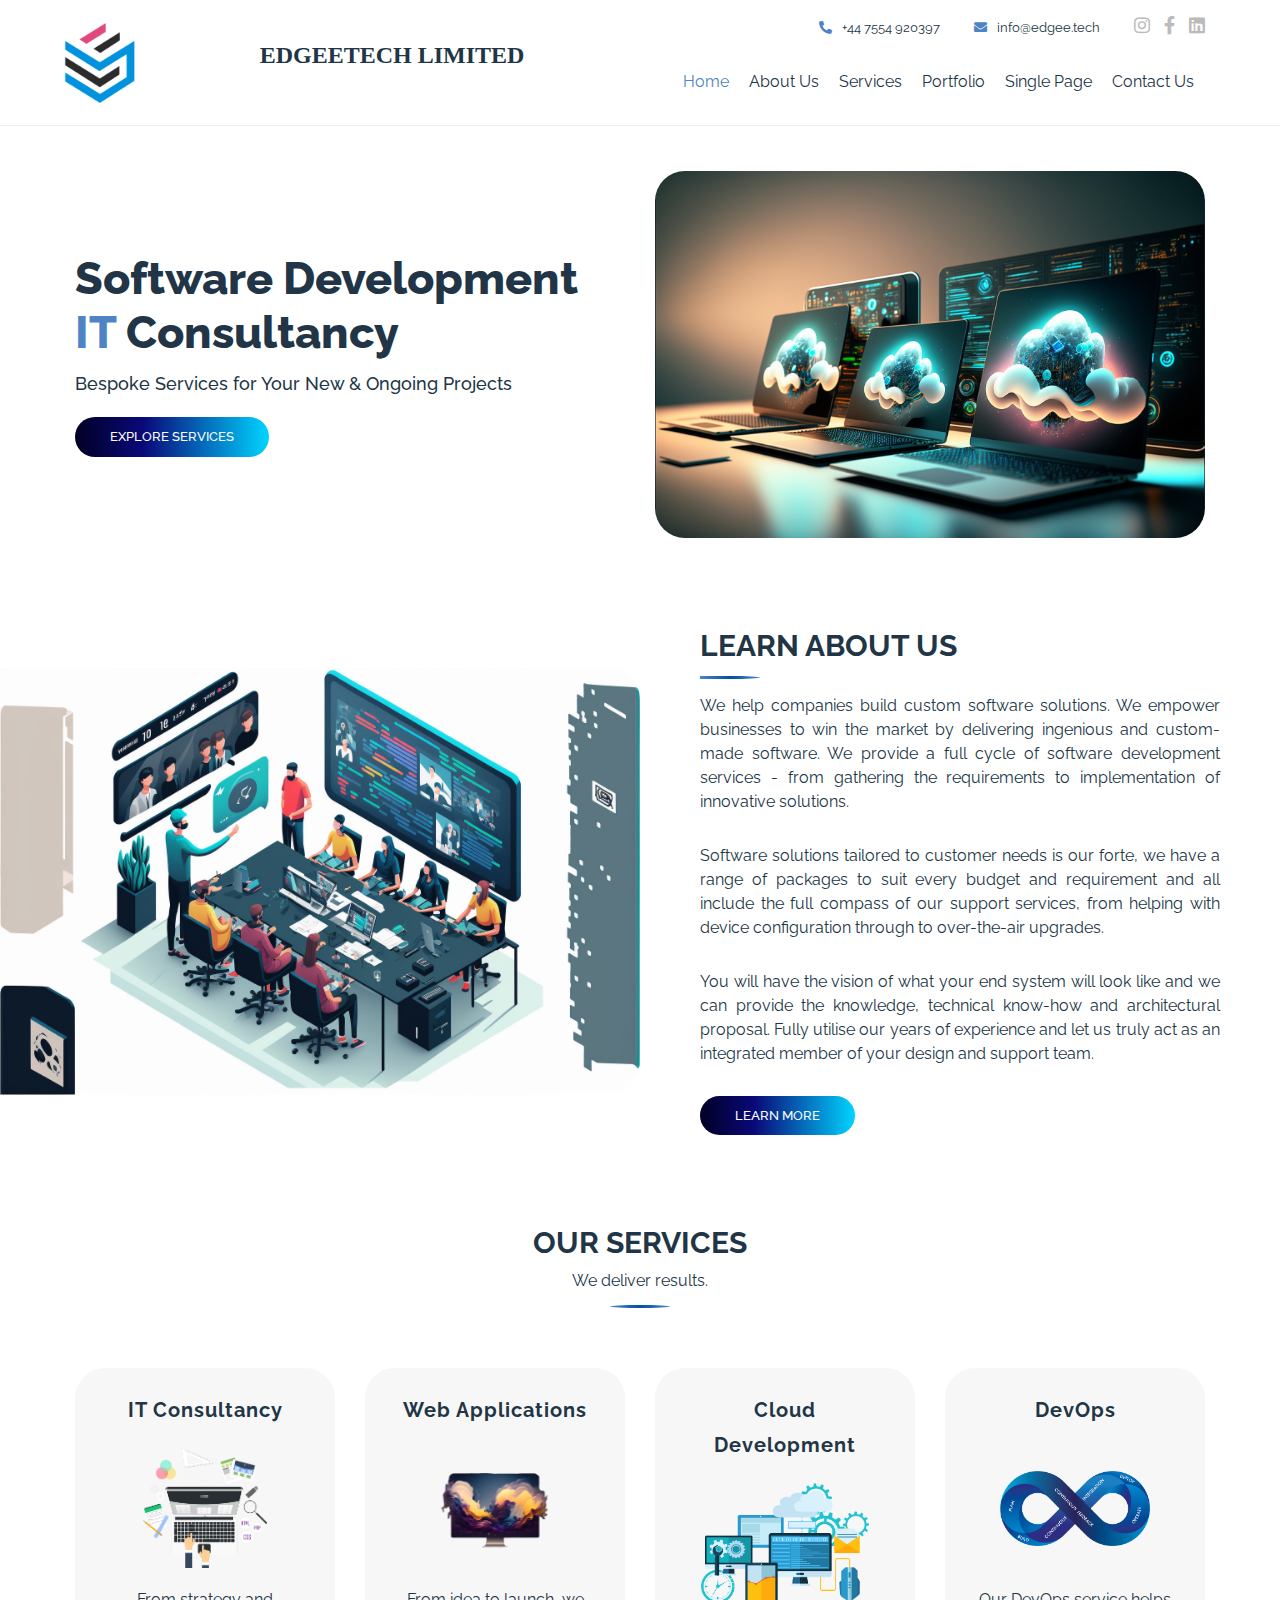
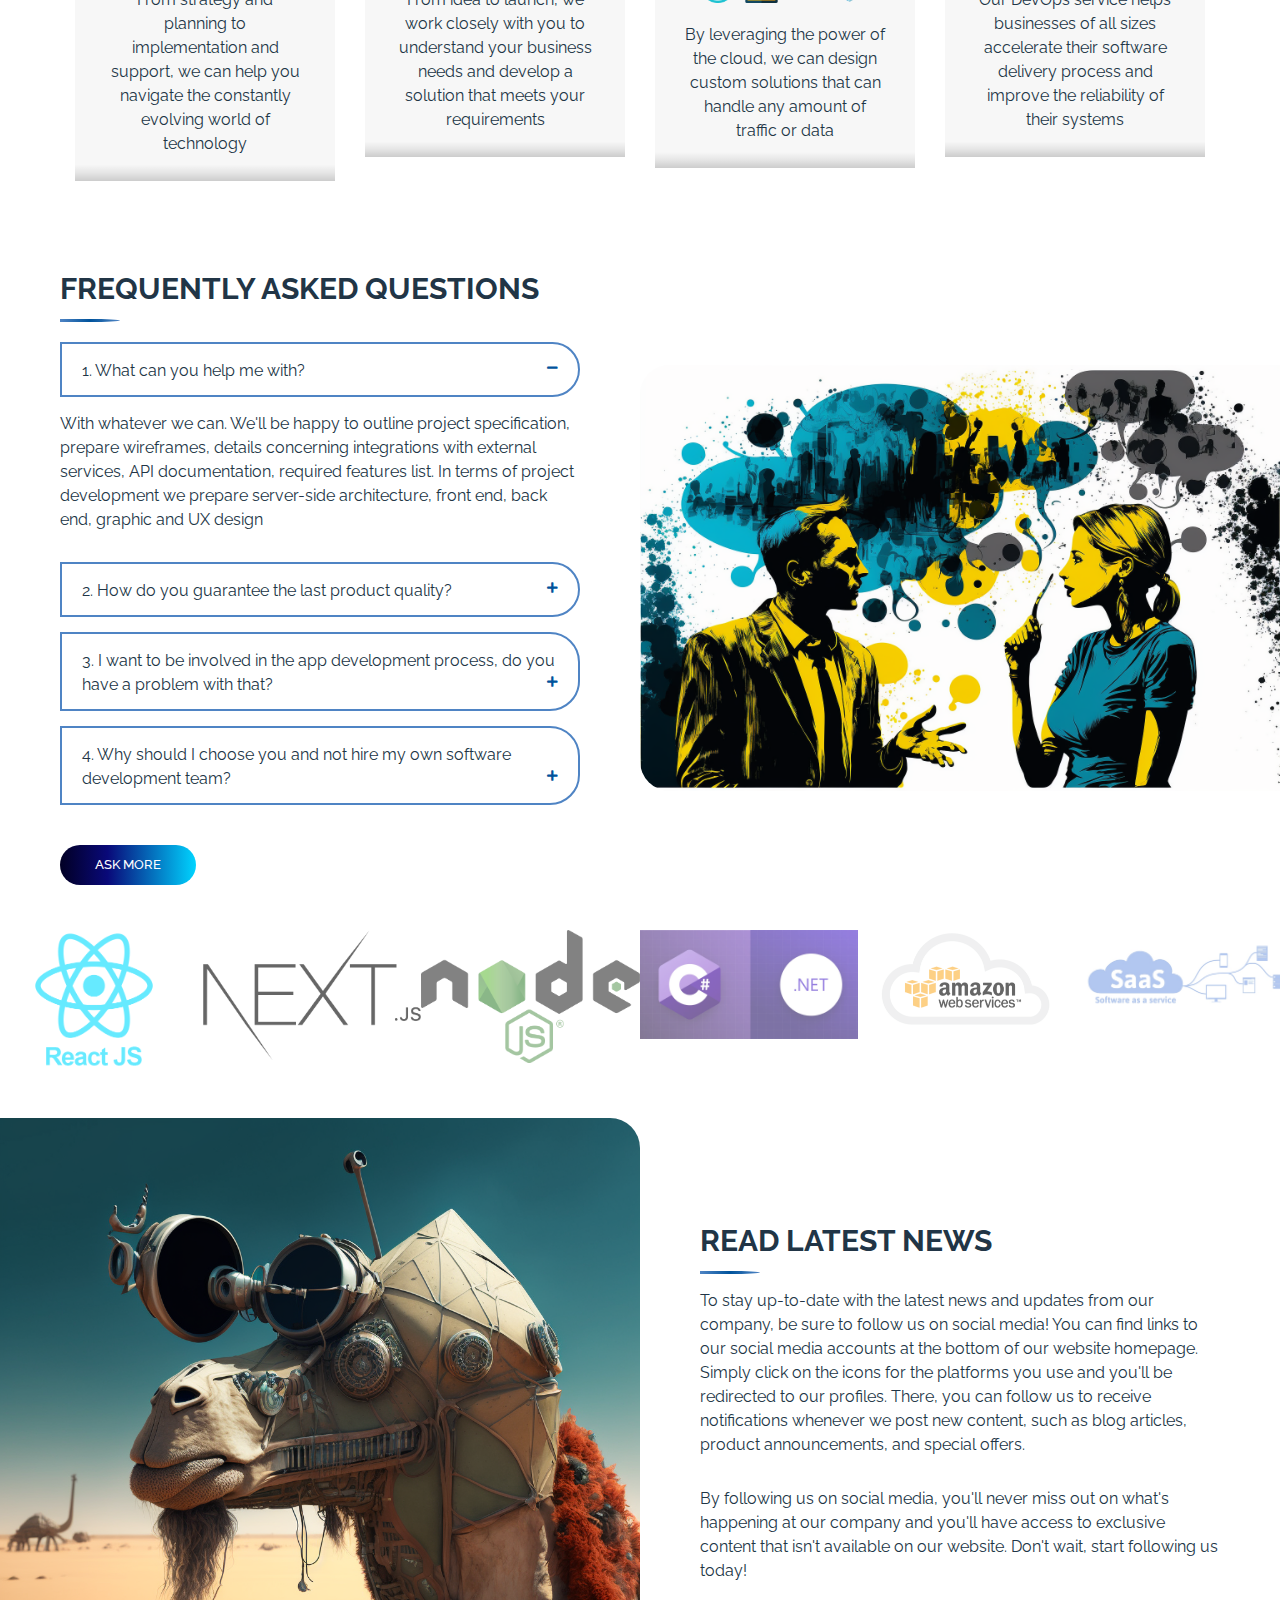
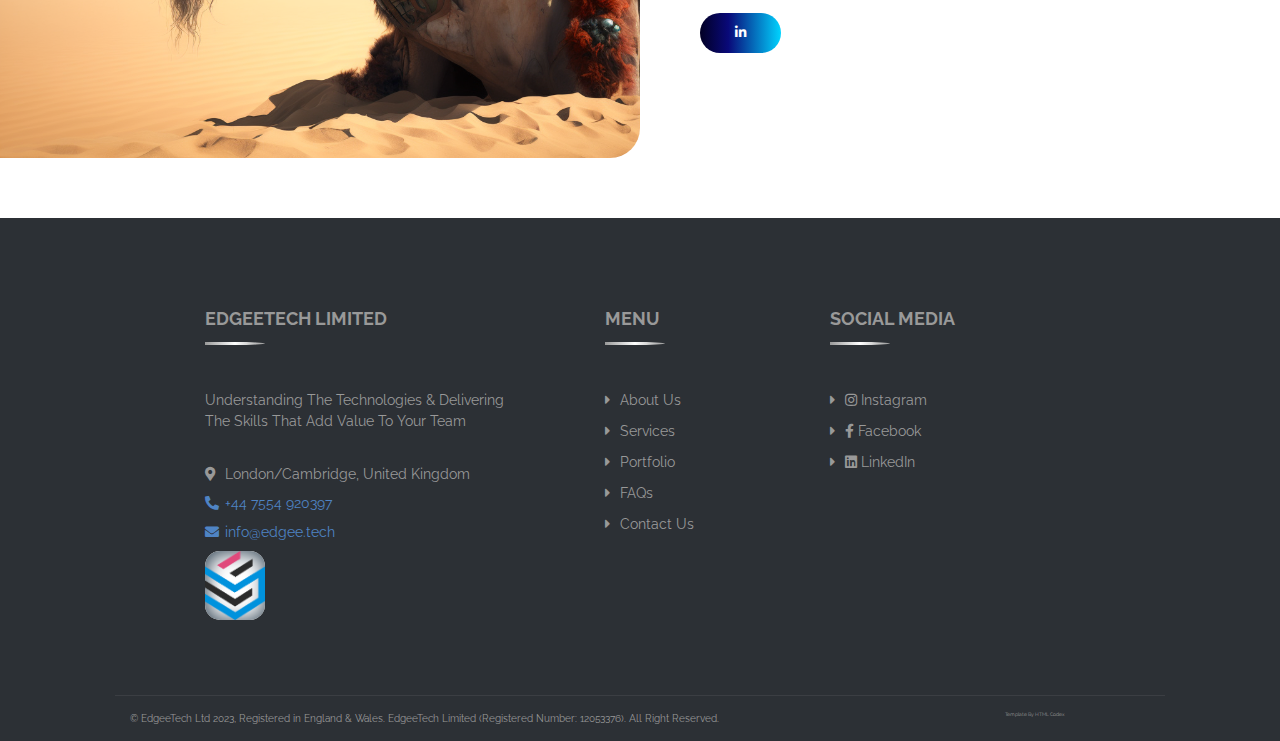
==== public/index.html @ 2452c4a1 "initial commit" ====
<!DOCTYPE html>
<html lang="en">
  <head>
    <meta charset="utf-8" />
    <title>EdgeeTech Ltd - UK Based Software Consultancy</title>
    <meta content="width=device-width, initial-scale=1.0" name="viewport" />
    <meta
      name="keywords"
      content="EdgeeTech Softare, UK Based Software Consultancy Company With a Wide Variaty of Services"
    />
    <meta
      content="EdgeeTech Limited is a software consultancy company founded by Ahmet Selcuk Ozyurt in 2019. The company provides expert guidance and services to clients looking to improve their software systems and infrastructure. With a team of highly skilled and experienced software professionals, EdgeeTech Limited helps clients navigate the complex world of software development, ensuring that their projects are delivered on time and to the highest quality standards. Whether you're looking to build a new software application from scratch or need help maintaining and updating an existing system, EdgeeTech Limited has the knowledge and expertise to help you succeed."
      name="description"
    />

    <!-- Favicon -->
    <link href="favicon.ico" rel="icon" />
    <link rel="apple-touch-icon" sizes="180x180" href="/apple-touch-icon.png" />
    <link rel="icon" type="image/png" sizes="32x32" href=favicon-32x32.png">
    <link rel="icon" type="image/png" sizes="16x16" href=favicon-16x16.png">
    <link rel="manifest" href="/site.webmanifest" />
    <link rel="mask-icon" href="/safari-pinned-tab.svg" color="#5bbad5" />
    <meta name="msapplication-TileColor" content="#54e3d0" />
    <meta name="theme-color" content="#ffffff" />

    <!-- Google Font -->
    <link
      href="https://fonts.googleapis.com/css2?family=Raleway:wght@100;200;300;400;500;600;700;800;900&display=swap"
      rel="stylesheet"
    />

    <!-- CSS Libraries -->
    <link
      href="https://stackpath.bootstrapcdn.com/bootstrap/4.4.1/css/bootstrap.min.css"
      rel="stylesheet"
    />
    <link
      href="https://cdnjs.cloudflare.com/ajax/libs/font-awesome/5.10.0/css/all.min.css"
      rel="stylesheet"
    />
    <link href="lib/slick/slick.css" rel="stylesheet" />
    <link href="libs/slick/slick-theme.css" rel="stylesheet" />
    <link href="lib/lightbox/css/lightbox.min.css" rel="stylesheet" />

    <!-- Template Stylesheet -->
    <link href="css/style.css" rel="stylesheet" />
  </head>

  <body>
    <div class="wrapper">
      <!-- Header Start -->
      <div class="header">
        <div class="container-fluid">
          <div class="row align-items-center">
            <div class="col-lg-2">
              <div class="brand">
                <a href="/">
                  <img
                    src="img/logo2.png"
                    alt="EdgeeTech Limited"
                    style="width: 80px"
                  />
                </a>
              </div>
            </div>
            <div class="col-lg-3">
              <p
                style="
                  font-weight: bold;
                  font-family: Copperplate Gothic Light;
                  font-size: x-large;
                  text-align: center;
                "
              >
                EDGEETECH LIMITED
              </p>
            </div>
            <div class="col-lg-7">
              <div class="topbar">
                <div class="topbar-col">
                  <a href="tel:+447554920397"
                    ><i class="fa fa-phone-alt"></i>+44 7554 920397</a
                  >
                </div>
                <div class="topbar-col">
                  <a href="mailto:info@edgee.tech"
                    ><i class="fa fa-envelope"></i>info@edgee.tech</a
                  >
                </div>
                <div class="topbar-col">
                  <div class="topbar-social">
                    <!-- <a href=""><i class="fab fa-twitter"></i></a>
                                             <a href=""><i class="fab fa-youtube"></i></a>
                                              -->
                    <a
                      href="https://www.instagram.com/edgeetech"
                      target="_blank"
                      ><i class="fab fa-instagram"></i
                    ></a>
                    <a href="https://www.facebook.com/edgeetech" target="_blank"
                      ><i class="fab fa-facebook-f"></i
                    ></a>
                    <a
                      href="https://www.linkedin.com/company/edgeetech/"
                      target="_blank"
                      ><i class="fab fa-linkedin"></i
                    ></a>
                  </div>
                </div>
              </div>
              <div class="navbar navbar-expand-lg bg-light navbar-light">
                <a href="#" class="navbar-brand">MENU</a>
                <button
                  type="button"
                  class="navbar-toggler"
                  data-toggle="collapse"
                  data-target="#navbarCollapse"
                >
                  <span class="navbar-toggler-icon"></span>
                </button>

                <div
                  class="collapse navbar-collapse justify-content-between"
                  id="navbarCollapse"
                >
                  <div class="navbar-nav ml-auto">
                    <a href="index.html" class="nav-item nav-link active"
                      >Home</a
                    >
                    <a href="about.html" class="nav-item nav-link">About Us</a>
                    <a href="services.html" class="nav-item nav-link"
                      >Services</a
                    >
                    <a href="portfolio.html" class="nav-item nav-link"
                      >Portfolio</a
                    >
                    <a href="single.html" class="nav-item nav-link"
                      >Single Page</a
                    >
                    <a href="contact.html" class="nav-item nav-link"
                      >Contact Us</a
                    >
                    <!-- <a href="https://htmlcodex.com/bootstrap-agency-template" class="btn"><i class="fa fa-download"></i>Download Now</a> -->
                  </div>
                </div>
              </div>
            </div>
          </div>
        </div>
      </div>
      <!-- Header End -->

      <!-- Hero Start -->
      <div class="hero">
        <div class="container-fluid">
          <div class="row align-items-center">
            <div class="col-md-6">
              <h2>Software Development</h2>
              <h2><span>IT</span> Consultancy</h2>
              <p>Bespoke Services for Your New & Ongoing Projects</p>
              <a class="btn" href="services.html">Explore Services</a>
            </div>
            <div class="col-md-6">
              <img src="img/meta-cloud.jpg" alt="Image" />
            </div>
          </div>
        </div>
      </div>
      <!-- Hero End -->

      <!-- About Start -->
      <div class="about">
        <div class="container-fluid">
          <div class="row align-items-center">
            <div class="col-md-6">
              <img src="img/meeting.jpg" alt="Image" />

              <!-- <div id="video-section">
                <div class="youtube-player" data-id="jssO8-5qmag"></div> -->

              <!-- <script>
                  document.addEventListener("DOMContentLoaded", function () {
                    var div,
                      n,
                      v = document.getElementsByClassName("youtube-player");
                    for (n = 0; n < v.length; n++) {
                      div = document.createElement("div");
                      div.setAttribute("data-id", v[n].dataset.id);
                      div.innerHTML = labnolThumb(v[n].dataset.id);
                      div.onclick = labnolIframe;
                      v[n].appendChild(div);
                    }
                  });

                  function labnolThumb(id) {
                    var thumb = '<img src="img/poster.jpg">',
                      play = '<div class="play"></div>';
                    return thumb.replace("ID", id) + play;
                  }

                  function labnolIframe() {
                    var iframe = document.createElement("iframe");
                    var embed = "https://www.youtube.com/embed/ID?autoplay=1";
                    iframe.setAttribute(
                      "src",
                      embed.replace("ID", this.dataset.id)
                    );
                    iframe.setAttribute("frameborder", "0");
                    iframe.setAttribute("allowfullscreen", "1");
                    this.parentNode.replaceChild(iframe, this);
                  }
                </script> -->
              <!-- </div> -->
            </div>
            <div class="col-md-6">
              <h2 class="section-title">Learn About Us</h2>
              <p style="text-align: justify">
                We help companies build custom software solutions. We empower
                businesses to win the market by delivering ingenious and
                custom-made software. We provide a full cycle of software
                development services - from gathering the requirements to
                implementation of innovative solutions.
              </p>
              <p style="text-align: justify">
                Software solutions tailored to customer needs is our forte, we
                have a range of packages to suit every budget and requirement
                and all include the full compass of our support services, from
                helping with device configuration through to over-the-air
                upgrades.
              </p>
              <p style="text-align: justify">
                You will have the vision of what your end system will look like
                and we can provide the knowledge, technical know-how and
                architectural proposal. Fully utilise our years of experience
                and let us truly act as an integrated member of your design and
                support team.
              </p>

              <a class="btn" href="/about.html">Learn More</a>
            </div>
          </div>
        </div>
      </div>
      <!-- About End -->

      <!-- Service Start -->
      <div class="service">
        <div class="container-fluid">
          <div class="section-header">
            <h2>Our Services</h2>
            <p>We deliver results.</p>
          </div>
          <div class="row">
            <div class="col-lg-3 col-md-6">
              <div class="service-item">
                <h3>IT Consultancy</h3>
                <img src="img/service-1.png" alt="Service" />
                <p>
                  From strategy and planning to implementation and support, we
                  can help you navigate the constantly evolving world of
                  technology
                </p>
              </div>
            </div>
            <div class="col-lg-3 col-md-6">
              <div class="service-item">
                <h3>Web Applications</h3>
                <img src="img/web-design.png" alt="Service" />
                <p>
                  From idea to launch, we work closely with you to understand
                  your business needs and develop a solution that meets your
                  requirements
                </p>
              </div>
            </div>
            <div class="col-lg-3 col-md-6">
              <div class="service-item">
                <h3>Cloud Development</h3>
                <img src="img/service-2.png" alt="Service" />
                <p>
                  By leveraging the power of the cloud, we can design custom
                  solutions that can handle any amount of traffic or data
                </p>
              </div>
            </div>
            <div class="col-lg-3 col-md-6">
              <div class="service-item">
                <h3>DevOps</h3>
                <img src="img/devops.png" alt="Service" style="padding: 15px" />
                <p>
                  Our DevOps service helps businesses of all sizes accelerate
                  their software delivery process and improve the reliability of
                  their systems
                </p>
              </div>
            </div>
            <!-- <div class="col-lg-3 col-md-6">
              <div class="service-item">
                <h3>Graphic Design</h3>
                <img src="img/icon-service-5.png" alt="Service" />
                <p>Lorem ipsum dolor sit amet elit pretium ornare</p>
              </div>
            </div> -->
            <!-- <div class="col-lg-3 col-md-6">
              <div class="service-item">
                <h3>Video Editing</h3>
                <img src="img/icon-service-6.png" alt="Service" />
                <p>Lorem ipsum dolor sit amet elit pretium ornare</p>
              </div>
            </div> -->
            <!-- <div class="col-lg-3 col-md-6">
              <div class="service-item">
                <h3>SEO</h3>
                <img src="img/icon-service-7.png" alt="Service" />
                <p>Lorem ipsum dolor sit amet elit pretium ornare</p>
              </div>
            </div> -->
            <!-- <div class="col-lg-3 col-md-6">
              <div class="service-item">
                <h3>Online Marketing</h3>
                <img src="img/icon-service-8.png" alt="Service" />
                <p>Lorem ipsum dolor sit amet elit pretium ornare</p>
              </div>
            </div> -->
          </div>
        </div>
      </div>
      <!-- Service End -->

      <!-- FAQs Start -->
      <div class="faqs" id="faqs">
        <div class="container-fluid">
          <div class="row align-items-center">
            <div class="col-md-6">
              <h2 class="section-title">Frequently Asked Questions</h2>
              <div id="accordion">
                <div class="card">
                  <div class="card-header">
                    <a
                      class="card-link collapsed"
                      data-toggle="collapse"
                      href="#collapseOne"
                      aria-expanded="true"
                    >
                      1. What can you help me with?
                    </a>
                  </div>
                  <div
                    id="collapseOne"
                    class="collapse show"
                    data-parent="#accordion"
                  >
                    <div class="card-body">
                      With whatever we can. We'll be happy to outline project
                      specification, prepare wireframes, details concerning
                      integrations with external services, API documentation,
                      required features list. In terms of project development we
                      prepare server-side architecture, front end, back end,
                      graphic and UX design
                    </div>
                  </div>
                </div>
                <div class="card">
                  <div class="card-header">
                    <a
                      class="card-link"
                      data-toggle="collapse"
                      href="#collapseTwo"
                    >
                      2. How do you guarantee the last product quality?
                    </a>
                  </div>
                  <div
                    id="collapseTwo"
                    class="collapse"
                    data-parent="#accordion"
                  >
                    <div class="card-body">
                      We evaluate the result frequently (usually two weeks), we
                      test our work (we conduct both development and acceptance
                      tests), we present it to you, we apply your feedback so
                      you know you get what you are paying for.
                    </div>
                  </div>
                </div>
                <div class="card">
                  <div class="card-header">
                    <a
                      class="card-link"
                      data-toggle="collapse"
                      href="#collapseThree"
                    >
                      3. I want to be involved in the app development process,
                      do you have a problem with that?
                    </a>
                  </div>
                  <div
                    id="collapseThree"
                    class="collapse"
                    data-parent="#accordion"
                  >
                    <div class="card-body">
                      Not at all! We want you to be sure you'll receive the
                      product you desire. From the planning stage to each
                      finished version, we invite you to evaluate and improve
                      our work. Our philosophy is to work with the client, not
                      merely finish given tasks. We are always ready to listen
                      and communicate.
                    </div>
                  </div>
                </div>
                <div class="card">
                  <div class="card-header">
                    <a
                      class="card-link"
                      data-toggle="collapse"
                      href="#collapseFour"
                    >
                      4. Why should I choose you and not hire my own software
                      development team?
                    </a>
                  </div>
                  <div
                    id="collapseFour"
                    class="collapse"
                    data-parent="#accordion"
                  >
                    <div class="card-body">
                      Hiring your own software developers can be a really smart
                      choice, however, recruitment process is time-consuming and
                      the costs of keeping an in-house programming team are very
                      high. You'll probably need to employ your own software
                      engineers sooner or later but hiring us can help you save
                      a lot of money and time (which is basically the same in a
                      business project).
                    </div>
                  </div>
                </div>
              </div>
              <a class="btn" href="contact.html">Ask more</a>
            </div>
            <div class="col-md-6">
              <img src="img/faq-color2.jpg" alt="Image" />
            </div>
          </div>
        </div>
      </div>
      <!-- FAQs End -->

      <!-- Testimonial Start -->
      <!-- <div class="testimonial">
        <div class="container">
          <div class="section-header">
            <h2>Clients Review</h2>
            <p>
              Lorem ipsum dolor sit amet, consectetur adipiscing elit. Phasellus
              nec pretium ornare velit non
            </p>
          </div>
          <div class="row">
            <div class="col-12">
              <div class="testimonial-slider-nav">
                <div class="slider-nav">
                  <img src="img/testimonial-1.jpg" alt="Testimonial" />
                </div>
                <div class="slider-nav">
                  <img src="img/testimonial-2.jpg" alt="Testimonial" />
                </div>
                <div class="slider-nav">
                  <img src="img/testimonial-3.jpg" alt="Testimonial" />
                </div>
                <div class="slider-nav">
                  <img src="img/testimonial-4.jpg" alt="Testimonial" />
                </div>
              </div>
            </div>
          </div>
          <div class="row">
            <div class="col-12">
              <div class="testimonial-slider">
                <div class="slider-item">
                  <h3>John Stage</h3>
                  <h4>Software Team Lead</h4>
                  <p>
                    I recently had the pleasure of working with the team at
                    EdgeeTech Software on a custom web application project, and
                    I could not be happier with the result. From start to
                    finish, the process was smooth and seamless. The team was
                    professional, responsive, and most importantly, they
                    delivered exactly what I was looking for. The finished
                    product exceeded my expectations, and I have already
                    recommended EdgeeTech to several of my colleagues. If you're
                    in need of top-notch software development services, I highly
                    recommend giving EdgeeTech a try. You won't be disappointed!
                  </p>
                </div>
              </div>
            </div>
          </div>
        </div>
      </div> -->
      <!-- Testimonial End -->
      <div class="row">
        <div class="column">
          <img
            class="demo cursor"
            src="img/reactjs.png"
            style="width: 100%"
            onclick="currentSlide(1)"
            alt="React JS"
          />
        </div>
        <div class="column">
          <img
            class="demo cursor"
            src="img/nextjs.png"
            style="width: 100%"
            onclick="currentSlide(2)"
            alt="Next JS"
          />
        </div>
        <div class="column">
          <img
            class="demo cursor"
            src="img/nodejs.png"
            style="width: 100%"
            onclick="currentSlide(3)"
            alt="Node JS"
          />
        </div>
        <div class="column">
          <img
            class="demo cursor"
            src="img/csharpdotnet.png"
            style="width: 100%"
            onclick="currentSlide(1)"
            alt="C# DotNet"
          />
        </div>
        <div class="column">
          <img
            class="demo cursor"
            src="img/aws.png"
            style="width: 100%"
            onclick="currentSlide(2)"
            alt="AWS"
          />
        </div>
        <div class="column">
          <img
            class="demo cursor"
            src="img/saas.jpg"
            style="width: 100%"
            onclick="currentSlide(3)"
            alt="SaaS"
          />
        </div>
        <!-- <div class="column">
          <img
            class="demo cursor"
            src="img/vercel.jpg"
            style="width: 100%"
            onclick="currentSlide(3)"
            alt="Mountains and fjords"
          />
        </div>
        <div class="column">
          <img
            class="demo cursor"
            src="img/github.jpg"
            style="width: 100%"
            onclick="currentSlide(3)"
            alt="Mountains and fjords"
          />
        </div> -->
      </div>

      <!-- News Start -->
      <div class="news">
        <div class="container-fluid">
          <div class="row align-items-center">
            <div class="col-md-6">
              <img src="img/camel.png" alt="Image" />
            </div>
            <div class="col-md-6">
              <h2 class="section-title">Read Latest News</h2>
              <p>
                To stay up-to-date with the latest news and updates from our
                company, be sure to follow us on social media! You can find
                links to our social media accounts at the bottom of our website
                homepage. Simply click on the icons for the platforms you use
                and you'll be redirected to our profiles. There, you can follow
                us to receive notifications whenever we post new content, such
                as blog articles, product announcements, and special offers.
              </p>
              <p>
                By following us on social media, you'll never miss out on what's
                happening at our company and you'll have access to exclusive
                content that isn't available on our website. Don't wait, start
                following us today!
              </p>
              <a class="btn" href="https://www.linkedin.com/company/edgeetech/">
                <i class="fab fa-linkedin-in"></i>
              </a>
            </div>
          </div>
        </div>
      </div>
      <!-- News End -->

      <!-- Call to Action Start -->
      <!-- <div class="call-to-action">
        <div class="container">
          <div class="row align-items-center">
            <div class="col-md-9">
              <h2>Get A Free HTML Template</h2>
              <p>
                Lorem ipsum dolor sit amet, consectetur adipiscing elit. Aliquam
                sit amet metus sit amet
              </p>
            </div>
            <div class="col-md-3">
              <a class="btn" href="https://htmlcodex.com/contact">Contact Us</a>
            </div>
          </div>
        </div>
      </div> -->
      <!-- Call to Action End -->

      <!-- Footer Start -->
      <div class="footer">
        <div class="container">
          <div class="row">
            <div class="col-md-5">
              <div class="footer-about">
                <h2>EdgeeTech Limited</h2>

                <p>
                  Understanding The Technologies & Delivering The Skills That
                  Add Value To Your Team
                </p>
                <br />

                <p>
                  <i class="fa fa-map-marker-alt"></i>London/Cambridge, United
                  Kingdom
                </p>
                <p>
                  <a href="tel:+447554920397"
                    ><i class="fa fa-phone-alt"></i>+44 7554 920397</a
                  >
                </p>
                <p>
                  <a href="mailto:info@edgee.tech"
                    ><i class="fa fa-envelope"></i>info@edgee.tech</a
                  >
                </p>
                <img
                  src="img/logo.png"
                  alt="EdgeeTech Limited"
                  style="
                    width: 60px;
                    background-color: white;
                    box-shadow: inset 1px 1px 20px 0px;
                    border-radius: 15px;
                  "
                />
              </div>
            </div>
            <div class="col-md-3">
              <div class="footer-link">
                <h2>Menu</h2>
                <a href="about.html">About Us</a>
                <a href="services.html">Services</a>
                <a href="portfolio.html">Portfolio</a>
                <a href="index.html#faqs">FAQs</a>
                <a href="contact.html">Contact Us</a>
              </div>
            </div>
            <div class="col-md-4">
              <div class="row">
                <div class="footer-link">
                  <h2>Social Media</h2>
                  <a href="https://www.instagram.com/edgeetech" target="_blank"
                    ><i class="fab fa-instagram"></i> Instagram</a
                  >
                  <a href="https://www.facebook.com/edgeetech" target="_blank"
                    ><i class="fab fa-facebook-f"></i> Facebook
                  </a>
                  <a
                    href="https://www.linkedin.com/company/edgeetech/"
                    target="_blank"
                    ><i class="fab fa-linkedin"></i> LinkedIn
                  </a>
                </div>
              </div>
            </div>
          </div>
        </div>
        <div class="container copyright">
          <div class="row">
            <div class="col-md-10">
              <p>
                &copy; <a href="http://edgee.tech">EdgeeTech Ltd</a> 2023,
                Registered in England & Wales. EdgeeTech Limited (Registered
                Number: 12053376). All Right Reserved.
              </p>
            </div>
            <div class="col-md-2">
              <p style="font-size: 5px">
                Template By <a href="https://htmlcodex.com">HTML Codex</a>
              </p>
            </div>
          </div>
        </div>
      </div>
      <!-- Footer End -->
    </div>

    <!-- JavaScript Libraries -->
    <script src="https://code.jquery.com/jquery-3.4.1.min.js"></script>
    <script src="https://stackpath.bootstrapcdn.com/bootstrap/4.4.1/js/bootstrap.bundle.min.js"></script>
    <script src="lib/slick/slick.min.js"></script>
    <script src="lib/isotope/isotope.pkgd.min.js"></script>
    <script src="lib/lightbox/js/lightbox.min.js"></script>

    <!-- Template Javascript -->
    <script src="js/main.js"></script>
  </body>
</html>
---- public/css/style.css ----
/*******************************/
/********* General CSS *********/
/*******************************/
body {
    color: #213546;
    /* background: #eeeeee; */
    font-family: 'Raleway', sans-serif;
}

a {
    color: #4F84C4;
    transition: .3s;
}

a:hover,
a:active,
a:focus {
    color: #00539C;
    outline: none;
    text-decoration: none;
}

.btn:focus {
    box-shadow: none;
}

.wrapper {
    position: relative;
    width: 100%;
    max-width: 1366px;
    margin: 0 auto;
    background: #ffffff;
}

.container {
    max-width: 1050px;
}


/*******************************/
/********** Header CSS *********/
/*******************************/
.header {
    position: relative;
    width: 100%;
    padding: 15px 0;
    border-bottom: 1px solid #eeeeee;
}

@media (min-width: 1200px) {
    .header .container-fluid {
        padding-left: 60px;
        padding-right: 60px;
    }
}

.header .brand {
    position: relative;
}

.header .brand img {
    width: 100%;
    max-width: 150px;
    height: 100%;
    max-height: 100px;
}

.header .topbar {
    position: relative;
    text-align: right;
}

.header .topbar .topbar-col {
    display: inline-block;
    padding: 0 15px;
    margin-bottom: 15px;
}

.header .topbar-col a {
    color: #213546;
    font-size: 13px;
}

.header .topbar-col a i {
    margin-right: 10px;
    color: #4F84C4;
}

.header .topbar-social {
    position: relative;
}

.header .topbar-social a {
    display: inline-block;
}

.header .topbar-social a i {
    margin-right: 10px;
    font-size: 18px;
    color: #bbbbbb;
}

.header .topbar-social a:last-child i {
    margin: 0;
}

.header .topbar-social a:hover i {
    color: #4F84C4;
}

.header .dropdown-menu {
    margin-top: 0;
    border: 0;
    border-radius: 0;
    background: #bbbbbb;
}

.header .dropdown-menu a.active {
    color: #4F84C4;
}

@media (min-width: 992px) {
    .header .navbar {
        background: #ffffff !important;
    }
    
    .header .navbar-brand {
        display: none;
    }
    
    .header .navbar-light a.nav-link {
        position: relative;
        padding: 8px 10px;
        color: #213546;
        font-size: 16px;
        z-index: 1;
    }
    
    .header .navbar-light a.nav-link:hover,
    .header .navbar-light a.nav-link.active {
        color: #4F84C4;
    }
}

@media (max-width: 992px) {
    .header .brand {
        text-align: center;
        margin-bottom: 15px;
    }
    
    .header .topbar {
        text-align: center;
        margin-bottom: 15px;
    }
    
    .header .topbar .topbar-col {
        margin: 0;
    }
    
    .header .topbar .topbar-social {
        margin-top: 5px;
    }
    
    .header .navbar {
        background: #ffffff !important;
        border: 1px solid #eeeeee;
        z-index: 1;
    }
    
    .header a.nav-link {
        padding: 5px 0;
    }
    
    .header .dropdown-menu {
        box-shadow: none;
    }
}

.header .navbar .btn {
    position: relative;
    margin-left: 15px;
    padding: 12px 25px 10px 25px;
    font-size: 13px;
    font-weight: 500;
    text-transform: uppercase;
    color: #ffffff;
    border: none;
    border-radius: 30px;
    background:linear-gradient(90deg, rgba(2,0,36,1) 0%, rgba(9,9,121,1) 35%, rgba(0,212,255,1) 100%);
    transition: .5s;
}

.header .navbar .btn:hover {
    background: linear-gradient(#00539C, #4F84C4);
}

.header .navbar .btn i {
    font-size: 16px;
    margin-right: 8px;
}

@media (max-width: 992px) {
    .header .navbar .btn {
        margin: 15px 0 10px 0;
    }
}


/*******************************/
/******* Page Header CSS *******/
/*******************************/
.page-header {
    position: relative;
    margin-bottom: 45px;
    padding: 80px 0;
    text-align: center;
    background: linear-gradient(to right, #00539C, #4F84C4 50%);
}

.page-header h2 {
    color: #ffffff;
    font-size: 35px;
    font-weight: 700;
    text-transform: uppercase;
}

.page-header a {
    position: relative;
    padding: 0 12px;
    font-size: 16px;
    font-weight: 400;
    color: #ffffff;
}

.page-header a::after {
    position: absolute;
    content: "";
    width: 7px;
    height: 7px;
    top: 6.5px;
    right: -6px;
    border-radius: 7px;
    background: #ffffff;
}

.page-header a:last-child::after {
    display: none;
}


/*******************************/
/*********** Hero CSS **********/
/*******************************/
.hero {
    position: relative;
    width: 100%;
    padding: 45px 0;
}

@media (min-width: 768px) {
    .hero {
        padding: 45px 60px;
    }
}

.hero h2 {
    margin: 0;
    font-size: 45px;
    font-weight: 800;
}

.hero h2 span {
    color: #4F84C4;
}

.hero p {
    margin: 10px 0 20px 0;
    font-size: 18px;
    font-weight: 500;
}

.hero a.btn {
    position: relative;
    padding: 10px 35px;
    font-size: 13px;
    font-weight: 500;
    text-transform: uppercase;
    color: #ffffff;
    border: none;
    border-radius: 50px;
    /* background:linear-gradient(90deg, rgba(2,0,36,1) 0%, rgba(9,9,121,1) 35%, rgba(0,212,255,1) 100%); */
    background:linear-gradient(90deg, rgba(2,0,36,1) 0%, rgba(9,9,121,1) 35%, rgba(0,212,255,1) 100%);
    transition: .5s;
}

.hero a.btn:hover {
    background: linear-gradient(#00539C, #4F84C4);
}

.hero img {
    max-width: 100%;
    max-height: 600px;
    border-radius: 30px 30px 30px 30px;
}

@media (max-width: 767.98px) {
    .hero img {
        margin-top: 30px;
    }
}


/*******************************/
/******* Section Header ********/
/*******************************/
.section-header {
    position: relative;
    width: 100%;
    max-width: 550px;
    text-align: center;
    margin: 0 auto;
    margin-bottom: 60px;
    padding-bottom: 15px;
}

.section-header::after {
    position: absolute;
    content: "";
    width: 60px;
    height: 3px;
    left: calc(50% - 30px);
    bottom: 0;
    background: linear-gradient(to left, #4F84C4, #00539C, #4F84C4);
    border-radius: 100%;
}

.section-header h2 {
    font-size: 30px;
    font-weight: 700;
    text-transform: uppercase;
}

.section-header p {
    margin: 0;
    font-size: 16px;
    font-weight: 400;
    line-height: 24px;
}


/*******************************/
/********* Service CSS *********/
/*******************************/
.service {
    position: relative;
    width: 100%;
    padding: 45px 0 15px 0;
}

@media (min-width: 768px) {
    .service {
        padding: 45px 60px 15px 60px;
    }
}

.service .service-item {
    position: relative;
    width: 100%;
    padding: 25px 30px;
    background: linear-gradient(to bottom, rgba(0, 0, 0, .03) 96%, rgba(0, 0, 0, .1), rgba(0, 0, 0, .2));
    border-radius: 30px 30px 0 0;
    margin-bottom: 30px;
    text-align: center;
}

.service .service-item:hover {
    background: linear-gradient(to bottom, rgba(0, 0, 0, .03) 96%, rgba(0, 0, 0, .2), rgba(0, 0, 0, .4));
}

.service .service-item h3 {
    font-size: 20px;
    font-weight: 700;
    line-height: 35px;
    letter-spacing: 1px;
    margin-bottom: 20px;
}

.service .service-item img {
    height: 80px;
    zoom: 1.5;
}

.service .service-item p {
    position: relative;
    margin: 20px 0 0 0;
    font-size: 16px;
}

.service .video-player {
    position: relative;
    padding-bottom: 41.7%;
    height: 0;
    overflow: hidden;
    max-width: 100%;
    background: #ffffff;
    margin: 30px 0 0 0;
    border-radius: 8px;
}

.service .video-player video {
    position: absolute;
    top: 0;
    left: 0;
    width: 100%;
    height: 100%;
    z-index: 100;
    background: #000000;
    z-index: -1;
}

.service .video-player img {
    position: absolute;
    display: block;
    left: 0;
    right: 0;
    top: 0;
    bottom: 0;
    margin: auto;
    width: 100%;
    border: none;
    height: auto;
    border-radius: 8px;
    filter: opacity(75%);
    -webkit-filter: opacity(75%);
    -webkit-transition: .4s all;
    -moz-transition: .4s all;
    transition: .4s all;
    z-index: 1;
}

.service .video-player:hover img {
    filter: opacity(100%);
    -webkit-filter: opacity(100%);
}

.service .video-player .play {
    height: 100px;
    width: 100px;
    left: 50%;
    top: 50%;
    margin-left: -50px;
    margin-top: -50px;
    position: absolute;
    background: url("../img/play.png") no-repeat;
    cursor: pointer;
    z-index: 2;
}

.service .video-player .play:hover {
    background: url("../img/play-hover.png") no-repeat;
}

@media (max-width: 575.98px) {   
    .service .video-player .play {
        height: 60px;
        width: 60px;
        left: 50%;
        top: 50%;
        margin-left: -30px;
        margin-top: -30px;
        background: url("../img/play-60.png") no-repeat;
    }
    
    .service .video-player .play:hover {
        background: url("../img/play-hover-60.png") no-repeat;
    }
}


/*******************************/
/******* Service Row CSS *******/
/*******************************/
.service-row {
    position: relative;
    width: 100%;
    padding: 45px 0;
}

.service-row .service-row-img {
    position: relative;
    width: 100%;
    padding: 0 30px;
    overflow: hidden;
}

.service-row .service-row-img img {
    max-width: 100%;
}

@media(max-width: 767.98px) {
    .service-row .service-row-img {
        margin-bottom: 30px;
    }
}

.service-row .service-row-text {
    position: relative;
    width: 100%;
    padding: 0 30px;
}

.service-row h2.section-title {
    position: relative;
    font-size: 30px;
    font-weight: 700;
    text-transform: uppercase;
    margin-bottom: 15px;
    padding-bottom: 15px;
}

.service-row h2.section-title::after {
    position: absolute;
    content: "";
    width: 60px;
    height: 3px;
    bottom: 0;
    left: 0;
    background: linear-gradient(to left, #4F84C4, #00539C, #4F84C4);
    border-radius: 0 100% 100% 0; 
}

.service-row p {
    font-size: 16px;
}

.service-row a.btn {
    margin-top: 15px;
    padding: 10px 35px;
    font-size: 13px;
    font-weight: 500;
    text-transform: uppercase;
    color: #ffffff;
    border: none;
    border-radius: 50px;
    background:linear-gradient(90deg, rgba(2,0,36,1) 0%, rgba(9,9,121,1) 35%, rgba(0,212,255,1) 100%);
    transition: .5s;
}

.service-row a.btn:hover {
    background: linear-gradient(#00539C, #4F84C4);
}

.service-row .service-row-col .col-sm-6 {
    display: flex;
    align-items: center;
    margin-top: 10px;
    margin-bottom: 15px;
}

.service-row .service-row-col-icon {
    width: 40px;
    height: 40px;
    margin-right: 15px;
    padding: 8px 0;
    text-align: center;
    color: #ffffff;
    background: #4F84C4;
}

.service-row .service-row-col-text {
    width: calc(100% - 55px);
}

.service-row .service-row-col-text h3 {
    font-size: 13px;
    font-weight: 400;
    margin-bottom: 3px;
}

.service-row .service-row-col-text p {
    margin: 0;
    font-size: 10px;
    font-weight: 400;
}

@media (max-width: 768px) {
    .service-row .service-row-img,
    .service-row .service-row-text {
        padding: 0;
    }
}


/*******************************/
/********** About CSS **********/
/*******************************/
.about {
    position: relative;
    width: 100%;
    padding: 45px 0;
}

@media (min-width: 768px) {
    .about .container-fluid {
        padding: 0;
    }
    
    .about .row {
        margin: 0;
    }
    
    .about .col-md-6:first-child {
        padding: 0;
    }
    
    .about .col-md-6:last-child {
        padding: 0 60px;
    }
}

.about h2.section-title {
    position: relative;
    font-size: 30px;
    font-weight: 700;
    text-transform: uppercase;
    margin-bottom: 15px;
    padding-bottom: 15px;
}

.about h2.section-title::after {
    position: absolute;
    content: "";
    width: 60px;
    height: 3px;
    bottom: 0;
    left: 0;
    background: linear-gradient(to left, #4F84C4, #00539C, #4F84C4);
    border-radius: 0 100% 100% 0;
}

.about p {
    color: #213546;
    font-size: 16px;
    margin-bottom: 30px;
}

.about a.btn {
    padding: 10px 35px;
    font-size: 13px;
    font-weight: 500;
    text-transform: uppercase;
    color: #ffffff;
    border: none;
    border-radius: 50px;
    background:linear-gradient(90deg, rgba(2,0,36,1) 0%, rgba(9,9,121,1) 35%, rgba(0,212,255,1) 100%);
    transition: .5s;
}

.about a.btn:hover {
    background: linear-gradient(#00539C, #4F84C4);
}

.about img {
    max-width: 100%;
    border-radius: 0 30px 30px 0;
}

@media(max-width: 767.98px) {
    .about img {
        margin-bottom: 30px;
        border-radius: 30px 30px 0 0;
    }
}

.about .youtube-player {
    position: relative;
    padding-bottom: 75%;
    height: 0;
    overflow: hidden;
    max-width: 100%;
    background: #ffffff;
    margin: 0;
    border-radius: 0 30px 30px 0;
}

@media (max-width: 991.98px) {
    .about .youtube-player {
        padding-bottom: 50%;
    }
}

@media (max-width: 767.98px) {
    .about .youtube-player {
        padding-bottom: 56.23%;
        margin-bottom: 30px;
        border-radius: 30px 30px 0 0;
    }
}

.about .youtube-player iframe {
    position: absolute;
    top: 0;
    left: 0;
    width: 100%;
    height: 100%;
    z-index: 100;
    background: transparent;
}

.about .youtube-player img {
    bottom: 0;
    display: block;
    left: 0;
    margin: auto;
    max-width: 100%;
    width: 100%;
    position: absolute;
    right: 0;
    top: 0;
    border: none;
    height: auto;
    cursor: pointer;
    -webkit-filter: brightness(100%);
    -webkit-transition: .4s all;
    -moz-transition: .4s all;
    transition: .4s all;
}

.about .youtube-player img:hover {
    -webkit-filter: brightness(90%);
}

.about .youtube-player .play {
    height: 100px;
    width: 100px;
    left: 50%;
    top: 50%;
    margin-left: -50px;
    margin-top: -50px;
    position: absolute;
    background: url("../img/play.png") no-repeat;
    cursor: pointer;
}

.about .youtube-player .play:hover {
    background: url("../img/play-hover.png") no-repeat;
}

@media (max-width: 575.98px) {   
    .about .youtube-player .play {
        height: 60px;
        width: 60px;
        left: 50%;
        top: 50%;
        margin-left: -30px;
        margin-top: -30px;
        background: url("../img/play-60.png") no-repeat;
    }
    
    .about .youtube-player .play:hover {
        background: url("../img/play-hover-60.png") no-repeat;
    }
}


/*******************************/
/*********** FAQs CSS **********/
/*******************************/
.faqs {
    position: relative;
    width: 100%;
    padding: 45px 0;
}

@media (min-width: 768px) {
    .faqs .container-fluid {
        padding: 0;
    }
    
    .faqs .row {
        margin: 0;
    }
    
    .faqs .col-md-6:first-child {
        padding: 0 60px;
    }
    
    .faqs .col-md-6:last-child {
        padding: 0;
    }
}

.faqs h2.section-title {
    position: relative;
    font-size: 30px;
    font-weight: 700;
    text-transform: uppercase;
    margin-bottom: 20px;
    padding-bottom: 15px;
}

.faqs h2.section-title::after {
    position: absolute;
    content: "";
    width: 60px;
    height: 3px;
    bottom: 0;
    left: 0;
    background: linear-gradient(to left, #4F84C4, #00539C, #4F84C4);
    border-radius: 0 100% 100% 0;
}

.faqs .card {
    margin-bottom: 15px;
    border: none;
    border-radius: 0;
}

.faqs .card:last-child {
    margin-bottom: 0;
}

.faqs .card-header {
    padding: 0;
    border: none;
    background: #ffffff;
}

.faqs .card-header a {
    display: block;
    width: 100%;
    padding: 15px 20px 12px 20px;
    color: #213546;
    font-size: 16px;
    font-weight: 400;
    background: #ffffff;
    border: 2px solid #4F84C4;
    border-radius: 0 30px 30px 0;
}

.faqs .card-header [data-toggle="collapse"]:after {
    font-family: 'font Awesome 5 Free';
    content: "\f067";
    float: right;
    color: #00539C;
    font-size: 12px;
    font-weight: 900;
    transition: .3s;
}

.faqs .card-header [data-toggle="collapse"][aria-expanded="true"]:after {
    font-family: 'font Awesome 5 Free';
    content: "\f068";
    float: right;
    color: #00539C;
    font-size: 12px;
    font-weight: 900;
    transition: .3s;
}

.faqs .card-body {
    padding: 15px 0;
    font-size: 16px;
    font-weight: 400;
    border: none;
    background: #ffffff;
}

.faqs a.btn {
    margin-top: 40px;
    padding: 10px 35px;
    font-size: 13px;
    font-weight: 500;
    text-transform: uppercase;
    color: #ffffff;
    border: none;
    border-radius: 50px;
    background:linear-gradient(90deg, rgba(2,0,36,1) 0%, rgba(9,9,121,1) 35%, rgba(0,212,255,1) 100%);
    transition: .5s;
}

.faqs a.btn:hover {
    background: linear-gradient(#00539C, #4F84C4);
}

.faqs img {
    max-width: 100%;
    border-radius: 30px 0 0 30px;
}

@media (max-width: 767.98px) {
    .faqs img {
        margin-top: 30px;
        border-radius: 0 0 30px 30px;
    }
}


/*******************************/
/******* Testimonial CSS *******/
/*******************************/
.testimonial {
    position: relative;
    width: 100%;
    padding: 45px 0;
    text-align: center;
}

.testimonial .container {
    max-width: 960px;
}

.about-page .testimonial {
    padding-bottom: 90px;
}

.testimonial .testimonial-slider-nav {
    position: relative;
    width: 300px;
    margin: 0 auto;
}

.testimonial .testimonial-slider-nav .slick-slide {
    position: relative;
    opacity: 0;
    transition: .5s;
}

.testimonial .testimonial-slider-nav .slick-active {
    opacity: 1;
    transform: scale(1.3);
}

.testimonial .testimonial-slider-nav .slick-center {
    transform: scale(2);
    z-index: 1;
}

.testimonial .testimonial-slider-nav .slick-slide img {
    position: relative;
    display: block;
    margin-top: 37px;
    width: 100%;
    height: auto;
    border-radius: 100px;
}

.testimonial .testimonial-slider-nav .slick-center img {
    border: 5px solid #ffffff;
}

.testimonial .testimonial-slider {
    position: relative;
    margin-top: 15px;
    padding-top: 50px;
}

.testimonial .testimonial-slider::before {
    position: absolute;
    content: "";
    width: 60px;
    height: 50px;
    top: 0;
    left: calc(50% - 30px);
    background: url(../img/quote.png) top center no-repeat;
}

.testimonial .testimonial-slider h3 {
    font-size: 20px;
    font-weight: 700;
}

.testimonial .testimonial-slider h4 {
    font-size: 14px;
}

.testimonial .testimonial-slider p {
    font-size: 18px;
    font-style: italic;
    margin: 0;
}


/*******************************/
/*********** News CSS **********/
/*******************************/
.news {
    position: relative;
    width: 100%;
    padding: 45px 0 60px 0;
}

@media (min-width: 768px) {
    .news .container-fluid {
        padding: 0;
    }
    
    .news .row {
        margin: 0;
    }
    
    .news .col-md-6:first-child {
        padding: 0;
    }
    
    .news .col-md-6:last-child {
        padding: 0 60px;
    }
}

.news h2.section-title {
    position: relative;
    font-size: 30px;
    font-weight: 700;
    text-transform: uppercase;
    margin-bottom: 15px;
    padding-bottom: 15px;
}

.news h2.section-title::after {
    position: absolute;
    content: "";
    width: 60px;
    height: 3px;
    bottom: 0;
    left: 0;
    background: linear-gradient(to left, #4F84C4, #00539C, #4F84C4);
    border-radius: 0 100% 100% 0; 
}

.news p {
    font-size: 16px;
    margin-bottom: 30px;
}

.news a.btn {
    padding: 10px 35px;
    font-size: 13px;
    font-weight: 500;
    text-transform: uppercase;
    color: #ffffff;
    border: none;
    border-radius: 50px;
    background:linear-gradient(90deg, rgba(2,0,36,1) 0%, rgba(9,9,121,1) 35%, rgba(0,212,255,1) 100%);
    transition: .5s;
}

.news a.btn:hover {
    background: linear-gradient(#00539C, #4F84C4);
}

.news img {
    max-width: 100%;
    border-radius: 0 30px 30px 0;
}

@media (max-width: 767.98px) {
    .news img {
        margin-bottom: 30px;
        border-radius: 30px 30px 0 0;
    }
}


/*******************************/
/******* Call to Action ********/
/*******************************/
.call-to-action {
    position: relative;
    padding: 50px 0;
    background: linear-gradient(to right, #00539C, #4F84C4 50%);
}

.service-page .call-to-action {
    margin-top: 45px;
}

.call-to-action h2 {
    color: #ffffff;
    font-size: 35px;
    font-weight: 600;
    text-transform: uppercase;
}

.call-to-action p {
    margin: 0;
    color: #ffffff;
    font-size: 16px;
    font-weight: 400;
}

.call-to-action a {
    float: right;
    padding: 10px 50px;
    font-size: 13px;
    font-weight: 600;
    text-transform: uppercase;
    color: #2c3035;
    background: #ffffff;
    border-radius: 30px;
}

@media (max-width: 768px) {
    .call-to-action a {
        float: left;
        margin-top: 30px;
    }
}


/*******************************/
/********** Story CSS **********/
/*******************************/
.story {
    position: relative;
    width: 100%;
    padding: 45px 0 15px 0;
}

@media(min-width: 768px) {
    .story {
        padding: 45px 60px 15px 60px;
    }
}

.story .story-container {
    position: relative;
    width: 100%;
}

.story .story-end,
.story .story-start,
.story .story-year {
    position: relative;
    width: 100%;
    text-align: center;
    z-index: 1;
}

.story .story-end p,
.story .story-start p,
.story .story-year p {
    display: inline-block;
    width: 80px;
    height: 80px;
    margin: 0;
    padding: 30px 0;
    text-align: center;
    background:linear-gradient(90deg, rgba(2,0,36,1) 0%, rgba(9,9,121,1) 35%, rgba(0,212,255,1) 100%);
    border-radius: 100px;
    box-shadow: 0 0 5px rgba(0, 0, 0, .4);
    color: #ffffff;
    font-size: 14px;
    text-transform: uppercase;
}

.story .story-year {
    margin: 30px 0;
}

.story .story-continue {
    position: relative;
    width: 100%;
    padding: 60px 0;
}

.story .story-continue::after {
    position: absolute;
    content: "";
    width: 1px;
    height: 100%;
    top: 0;
    left: 50%;
    margin-left: -1px;
    background: #4F84C4;
}

.story .row.story-left,
.story .row.story-right .story-date {
    text-align: right;
}

.story .row.story-right,
.story .row.story-left .story-date {
    text-align: left;
}

.story .story-date {
    font-size: 14px;
    font-weight: 600;
    margin: 41px 0 0 0;
}

.story .story-date::after {
    content: '';
    display: block;
    position: absolute;
    width: 14px;
    height: 14px;
    top: 45px;
    background:linear-gradient(90deg, rgba(2,0,36,1) 0%, rgba(9,9,121,1) 35%, rgba(0,212,255,1) 100%);
    box-shadow: 0 0 5px rgba(0, 0, 0, .4);
    border-radius: 15px;
    z-index: 1;
}

.story .row.story-left .story-date::after {
    left: -7px;
}

.story .row.story-right .story-date::after {
    right: -7px;
}

.story .story-box,
.story .story-launch {
    position: relative;
    display: inline-block;
    margin: 15px;
    padding: 20px;
    border: 1px solid #dddddd;
    border-radius: 6px;
    background: #ffffff;
}

.story .story-launch {
    width: 100%;
    margin: 15px 0;
    padding: 0;
    border: none;
    text-align: center;
    background: transparent;
}

.story .story-box::after,
.story .story-box::before {
    content: '';
    display: block;
    position: absolute;
    width: 0;
    height: 0;
    border-style: solid;
}

.story .row.story-left .story-box::after,
.story .row.story-left .story-box::before {
    left: 100%;
}

.story .row.story-right .story-box::after,
.story .row.story-right .story-box::before {
    right: 100%;
}

.story .story-launch .story-box::after,
.story .story-launch .story-box::before {
    left: 50%;
    margin-left: -10px;
}

.story .story-box::after {
    top: 26px;
    border-color: transparent transparent transparent #ffffff;
    border-width: 10px;
}

.story .story-box::before {
    top: 25px;
    border-color: transparent transparent transparent #dddddd;
    border-width: 11px;
}

.story .row.story-right .story-box::after {
    border-color: transparent #ffffff transparent transparent;
}

.story .row.story-right .story-box::before {
    border-color: transparent #dddddd transparent transparent;
}

.story .story-launch .story-box::after {
    top: -20px;
    border-color: transparent transparent #dddddd transparent;
}

.story .story-launch .story-box::before {
    top: -19px;
    border-color: transparent transparent #ffffff transparent;
    border-width: 10px;
    z-index: 1;
}

.story .story-box .story-icon {
    position: relative;
    width: 40px;
    height: auto;
    float: left;
}

.story .story-icon i {
    font-size: 25px;
    color: #4F84C4;
}

.story .story-icon img {
    width: 25px;
}

.story .story-box .story-text {
    position: relative;
    width: calc(100% - 40px);
    float: left;
}

.story .story-launch .story-text {
    width: 100%;
}

.story .story-text h3 {
    font-size: 16px;
    font-weight: 600;
    margin-bottom: 3px;
}

.story .story-text p {
    font-size: 14px;
    font-weight: 400;
    margin-bottom: 0;
}

@media (max-width: 768px) {
    .story .story-continue::after {
        left: 40px;
    }
    
    .story .story-end,
    .story .story-start,
    .story .story-year,
    .story .row.story-left,
    .story .row.story-right .story-date,
    .story .row.story-right,
    .story .row.story-left .story-date,
    .story .story-launch {
        text-align: left;
    }
    
    .story .row.story-left .story-date::after,
    .story .row.story-right .story-date::after {
        left: 47px;
    }
    
    .story .story-box,
    .story .row.story-right .story-date,
    .story .row.story-left .story-date {
        margin-left: 55px;
    }
    
    .story .story-launch .story-box {
        margin-left: 0;
    }
    
    .story .row.story-left .story-box::after {
        left: -20px;
        border-color: transparent #ffffff transparent transparent;
    }

    .story .row.story-left .story-box::before {
        left: -22px;
        border-color: transparent #dddddd transparent transparent;
    }
    
    .story .story-launch .story-box::after,
    .story .story-launch .story-box::before {
        left: 30px;
        margin-left: 0;
    }
}


/*******************************/
/*********** Team CSS **********/
/*******************************/
.team {
    position: relative;
    width: 100%;
    padding: 45px 0 60px 0;
}

@media (min-width: 768px) {
    .team {
        padding: 45px 60px 60px 60px;
    }
}


.team .team-item {
    position: relative;
    width: 100%;
    margin-bottom: 30px;
    padding: 30px;
    background: rgba(0, 0, 0, .05);
    border-radius: 300px 300px 5px 5px;
}

.team .team-img {
    position: relative;
    width: 100%;
    overflow: hidden;
}

.team .team-img img {
    width: 100%;
    border-radius: 300px;
}

.team .team-text {
    position: relative;
    width: 100%;
    text-align: center;
    margin-top: 30px;
}

.team .team-text h3 {
    margin: 0;
    font-size: 16px;
    font-weight: 600;
}

.team .team-text p {
    font-size: 14px;
    font-weight: 400;
    margin: 0;
}

.team .team-social {
    position: absolute;
    width: 100%;
    height: 100%;
    top: 0;
    left: 0;
    padding: 30px 20px;
    display: flex;
    align-items: flex-end;
    justify-content: center;
    background: rgba(79, 132, 196, .92);
    border-radius: 300px 300px 5px 5px;
    opacity: 0;
    transition: .5s;
}

.team .team-item:hover .team-social {
    opacity: 1;
}

.team .team-social a {
    color: #ffffff;
    font-size: 22px;
    padding: 0 10px;
}


/*******************************/
/******** Portfolio CSS ********/
/*******************************/
.portfolio {
    position: relative;
    padding: 45px 0;
    background: #ffffff;
}

.portfolio #portfolio-flters {
    padding: 0;
    margin: -15px 0 25px 0;
    list-style: none;
    font-size: 0;
    text-align: center;
}

.portfolio #portfolio-flters li,
.portfolio .load-more .btn {
    cursor: pointer;
    display: inline-block;
    margin: 5px;
    padding: 10px 25px;
    color: #ffffff;
    font-size: 14px;
    text-transform: uppercase;
    border-radius: 30px;
    background:linear-gradient(90deg, rgba(2,0,36,1) 0%, rgba(9,9,121,1) 35%, rgba(0,212,255,1) 100%);
    border: 1px solid #4F84C4;
    transition: .5s;
}

.portfolio #portfolio-flters li:hover,
.portfolio #portfolio-flters li.filter-active {
    background: #ffffff;
    color: #213546;
}

.portfolio .load-more {
    text-align: center;
}

.portfolio .load-more .btn {
    margin: 25px 0;
    padding: 15px 40px;
    transition: .5s;
}

.portfolio .load-more .btn:hover {
    background: linear-gradient(#00539C, #4F84C4);
}

.portfolio .portfolio-item {
    position: relative;
    height: 280px;
    margin-bottom: 30px;
    border-radius: 8px;
    overflow: hidden;
}

.portfolio .portfolio-item figure {
    background: #ffffff;
    overflow: hidden;
    height: 280px;
    position: relative;
    border-radius: 30px 30px 0 0;
    margin: 0; 
}

.portfolio .portfolio-item figure img {
    width: 100%; 
    height: 100%; 
    object-fit: cover;
    border-radius: 8px;
}

.portfolio .portfolio-item figure:hover img {
    opacity: 0.3;
    transition: 0.3s;
}

.portfolio .portfolio-item figure .link-preview,
.portfolio .portfolio-item figure .link-details {
    position: absolute;
    display: inline-block;
    opacity: 0;
    line-height: 1;
    text-align: center;
    width: 45px;
    height: 35px;
    border-radius: 6px;
    background:linear-gradient(90deg, rgba(2,0,36,1) 0%, rgba(9,9,121,1) 35%, rgba(0,212,255,1) 100%);
    transition: 0.5s;
}

.portfolio .portfolio-item figure .link-preview i,
.portfolio .portfolio-item figure .link-details i {
    color: #ffffff;
    padding-top: 9px;
    font-size: 16px;
}

.portfolio .portfolio-item figure .link-preview:hover,
.portfolio .portfolio-item figure .link-details:hover {
    background: linear-gradient(#00539C, #4F84C4);
}

.portfolio .portfolio-item figure .link-preview:hover i,
.portfolio .portfolio-item figure .link-details:hover i {
    color: #ffffff;
}

.portfolio .portfolio-item figure .link-preview {
    top: 50%;
    left: calc(50% - 61px);
}

.portfolio .portfolio-item figure .link-details {
    top: 50%;
    right: calc(50% - 61px);
}

.portfolio .portfolio-item figure:hover .link-preview {
    opacity: 1;
    top: calc(50% - 50px);
}

.portfolio .portfolio-item figure:hover .link-details {
    opacity: 1;
    top: calc(50% - 50px);
}

.portfolio .portfolio-item figure .portfolio-title {
    position: absolute;
    margin: 0;
    width: 100%;
    left: 0;
    right: 0;
    bottom: 0;
    padding: 20px;
    text-align: center;
    color: #ffffff;
    font-size: 14px;
    font-weight: 500;
    text-transform: uppercase;
    background: rgba(79, 132, 196, .8);
    border-radius: 0;
}

.portfolio .portfolio-item figure .portfolio-title:hover {
    text-decoration: none;
}


/*******************************/
/********* Contact CSS *********/
/*******************************/
.contact {
    position: relative;
    width: 100%;
    padding: 45px 0;
}

.contact h2.section-title {
    position: relative;
    font-size: 30px;
    font-weight: 700;
    text-transform: uppercase;
    margin-bottom: 45px;
    padding-bottom: 15px;
}

.contact h2.section-title::after {
    position: absolute;
    content: "";
    width: 60px;
    height: 3px;
    bottom: 0;
    left: 0;
    background: linear-gradient(to left, #4F84C4, #00539C, #4F84C4);
    border-radius: 0 100% 100% 0;
}

.contact .contact-info {
    position: relative;
    width: 100%;
    margin-bottom: 45px;
}

.contact .contact-info iframe {
    width: 100%;
    height: 300px;
    margin-bottom: 30px;
    border-radius: 10px;
}

.contact .contact-info h3 {
    color: #3f4b5a;
    font-size: 18px;
    font-weight: 600;
    margin-bottom: 20px;
}

.contact .contact-info h3 span {
    font-weight: 400;
    padding-left: 5px;
}

.contact .contact-info p {
    color: #3f4b5a;
    font-size: 16px;
    font-weight: 400;
    margin-bottom: 20px;
}

.contact .editor-info {
    position: relative;
    width: 100%;
    margin-bottom: 45px;
}

@media (min-width: 992px) {
    .contact .editor-info {
        padding-left: 30px;
    }
}

.contact .editor-item {
    display: flex;
    align-items: center;
    margin-bottom: 30px;
    padding-bottom: 30px;
    border-bottom: 1px solid #dddddd;
}

.contact .editor-item:last-child {
    margin: 0;
    padding: 0;
    border: none;
}

.contact .editor-img {
    width: 120px;
    height: 120px;
    margin-right: 20px;
}

.contact .editor-img img {
    width: 100%;
    height: auto;
    object-fit: cover;
    border-radius: 10px;
}

.contact .editor-text {
    width: auto;
}

.contact .editor-text h3 {
    font-size: 18px;
    font-weight: 600;
    text-transform: uppercase;
}

.contact .editor-text a {
    font-size: 16px;
    font-weight: 500;
    text-transform: uppercase;
    letter-spacing: 1px;
    margin: 0;
}


/*******************************/
/******* Single Page CSS *******/
/*******************************/
.single {
    position: relative;
    width: 100%;
    padding: 45px 0 65px 0;
}

.single h2.section-title {
    position: relative;
    font-size: 30px;
    font-weight: 700;
    text-transform: uppercase;
    margin-bottom: 45px;
    padding-bottom: 15px;
}

.single h2.section-title::after {
    position: absolute;
    content: "";
    width: 60px;
    height: 3px;
    bottom: 0;
    left: 0;
    background: linear-gradient(to left, #4F84C4, #00539C, #4F84C4);
    border-radius: 0 100% 100% 0; 
}

.single h3 {
    font-size: 22px;
    font-weight: 600;
    margin-bottom: 25px;
}

.single p {
    font-size: 18px;
    font-weight: 400;
    margin-bottom: 25px;
}

.single .table,
.single .list-group {
    margin-bottom: 30px;
}


/*******************************/
/********* Footer CSS **********/
/*******************************/
.footer {
    position: relative;
    padding-top: 90px;
    background: #2c3035;
}

.footer .footer-about,
.footer .footer-link {
    position: relative;
    margin-bottom: 45px;
}

@media(min-width: 992px) {
    .footer .container:first-child {
        max-width: 960px;
        margin-bottom: 30px;
    }
    
    .footer .footer-about,
    .footer .footer-link {
        padding: 0 30px;
    }
}

.footer .footer-about h2,
.footer .footer-link h2 {
    position: relative;
    margin-bottom: 45px;
    padding-bottom: 15px;
    font-size: 18px;
    font-weight: 700;
    text-transform: uppercase;
    color: #999999;
}

.footer .footer-about h2::after,
.footer .footer-link h2::after{
    position: absolute;
    content: "";
    width: 60px;
    height: 3px;
    bottom: 0;
    left: 0;
    background: linear-gradient(to left, #999999, #ffffff, #999999);
    border-radius: 0 100% 100% 0; 
}

.footer .footer-about p {
    margin-bottom: 8px;
    font-size: 14px;
    color: #999999;
}

.footer .footer-about p i {
    width: 20px;
}

.footer .footer-link a {
    display: block;
    margin-bottom: 10px;
    font-size: 14px;
    color: #999999;
    
}

.footer .footer-link a::before {
    position: relative;
    content: "\f0da";
    font-family: "Font Awesome 5 Free";
    font-weight: 900;
    margin-right: 10px;
}

.footer .footer-link a:hover {
    color: #ffffff;
}

.footer .copyright {
    padding: 15px;
    border-top: 1px solid #3b3e43;
}

.footer .copyright p {
    margin: 0;
    font-size: 10px;
    color: #999999;
}

.footer .copyright .col-md-6:last-child p {
    text-align: right;
}

.footer .copyright p a {
    color: #999999;
}

.footer .copyright p a:hover {
    color: #ffffff;
}

@media (max-width: 768px) {
    .footer .copyright p,
    .footer .copyright .col-md-6:last-child p {
        margin: 5px 0;
        text-align: center;
    }
}



/* On hover, add a black background color with a little bit see-through */
.prev:hover,
.next:hover {
  background-color: rgba(0, 0, 0, 0.8);
}

/* Number text (1/3 etc) */
.numbertext {
  color: #f2f2f2;
  font-size: 12px;
  padding: 8px 12px;
  position: absolute;
  top: 0;
}

/* Container for image text */
.caption-container {
  text-align: center;
  background-color: #222;
  padding: 2px 16px;
  color: white;
}

.row:after {
  content: "";
  display: table;
  clear: both;
}

/* Six columns side by side */
.column {
  float: left;
  width: 16.66%;
}

/* Add a transparency effect for thumnbail images */
.demo {
  opacity: 0.6;
}

.active,
.demo:hover {
  opacity: 1;
}
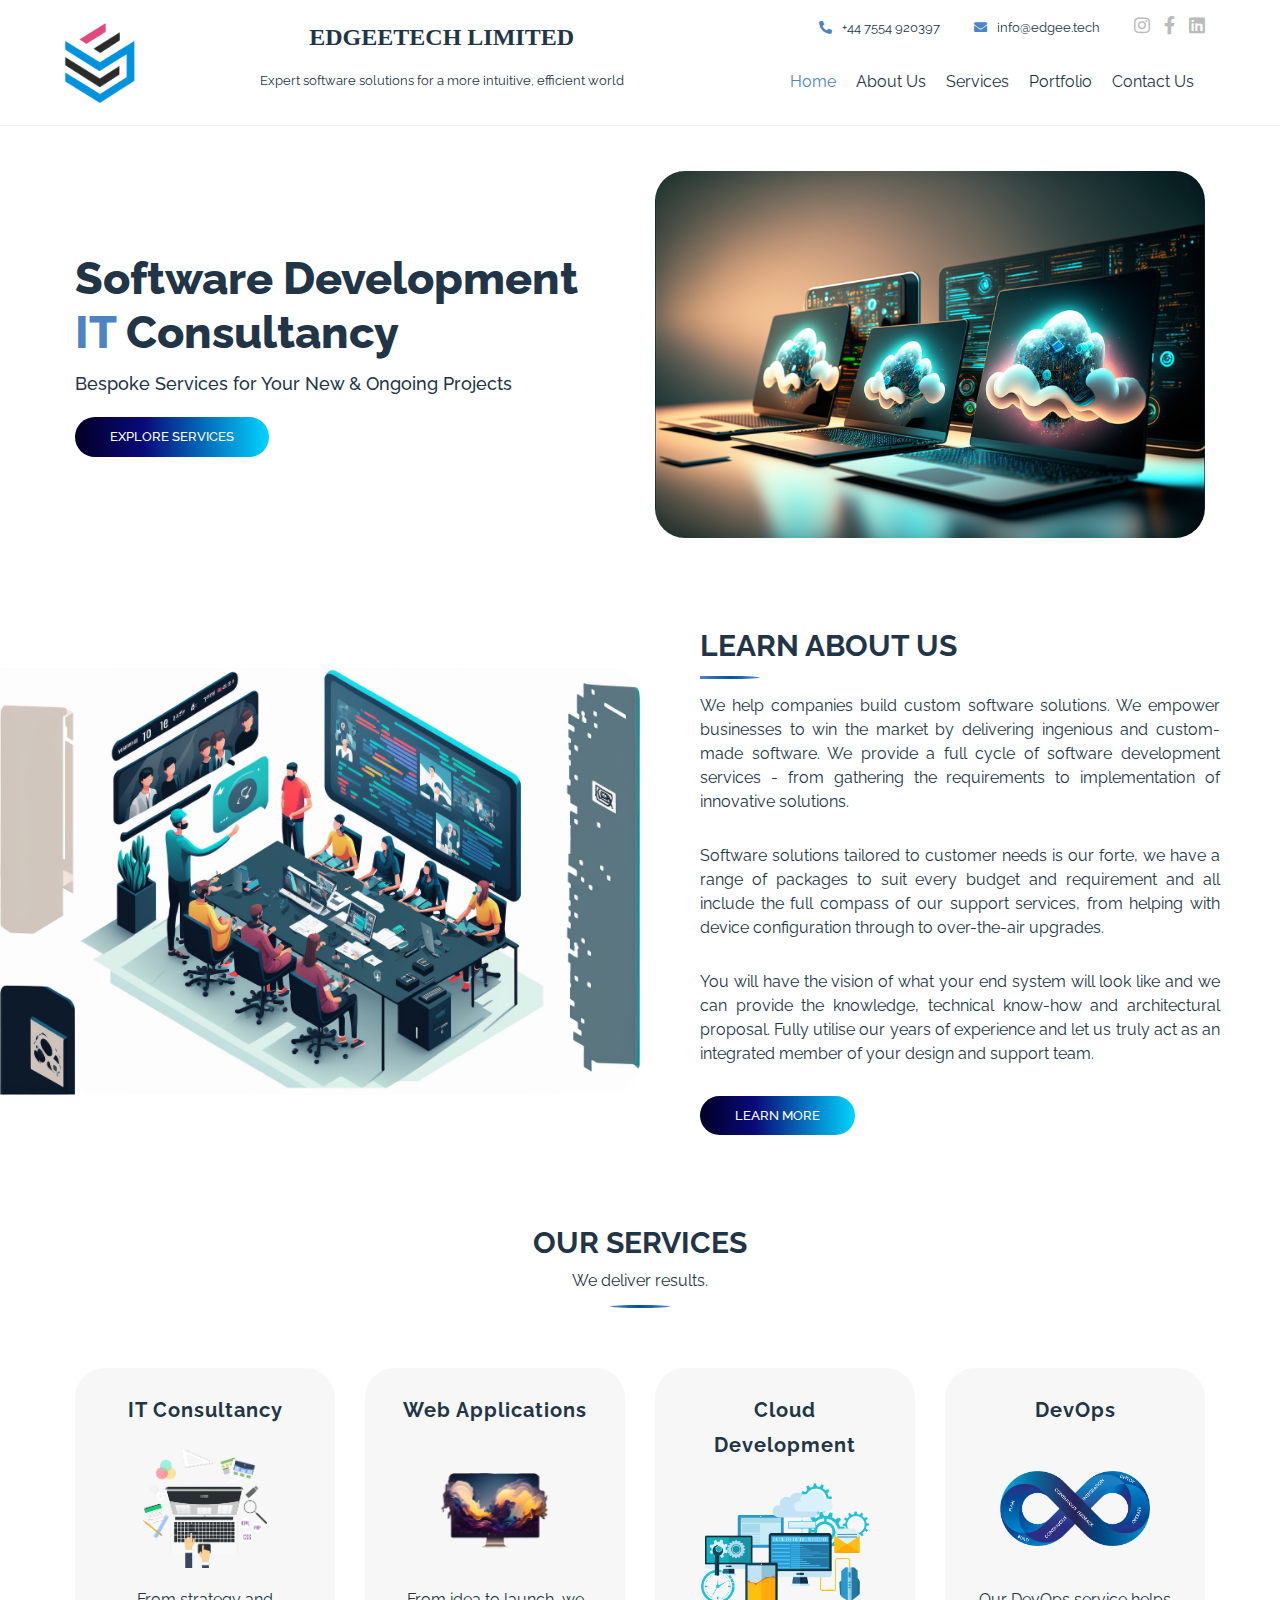
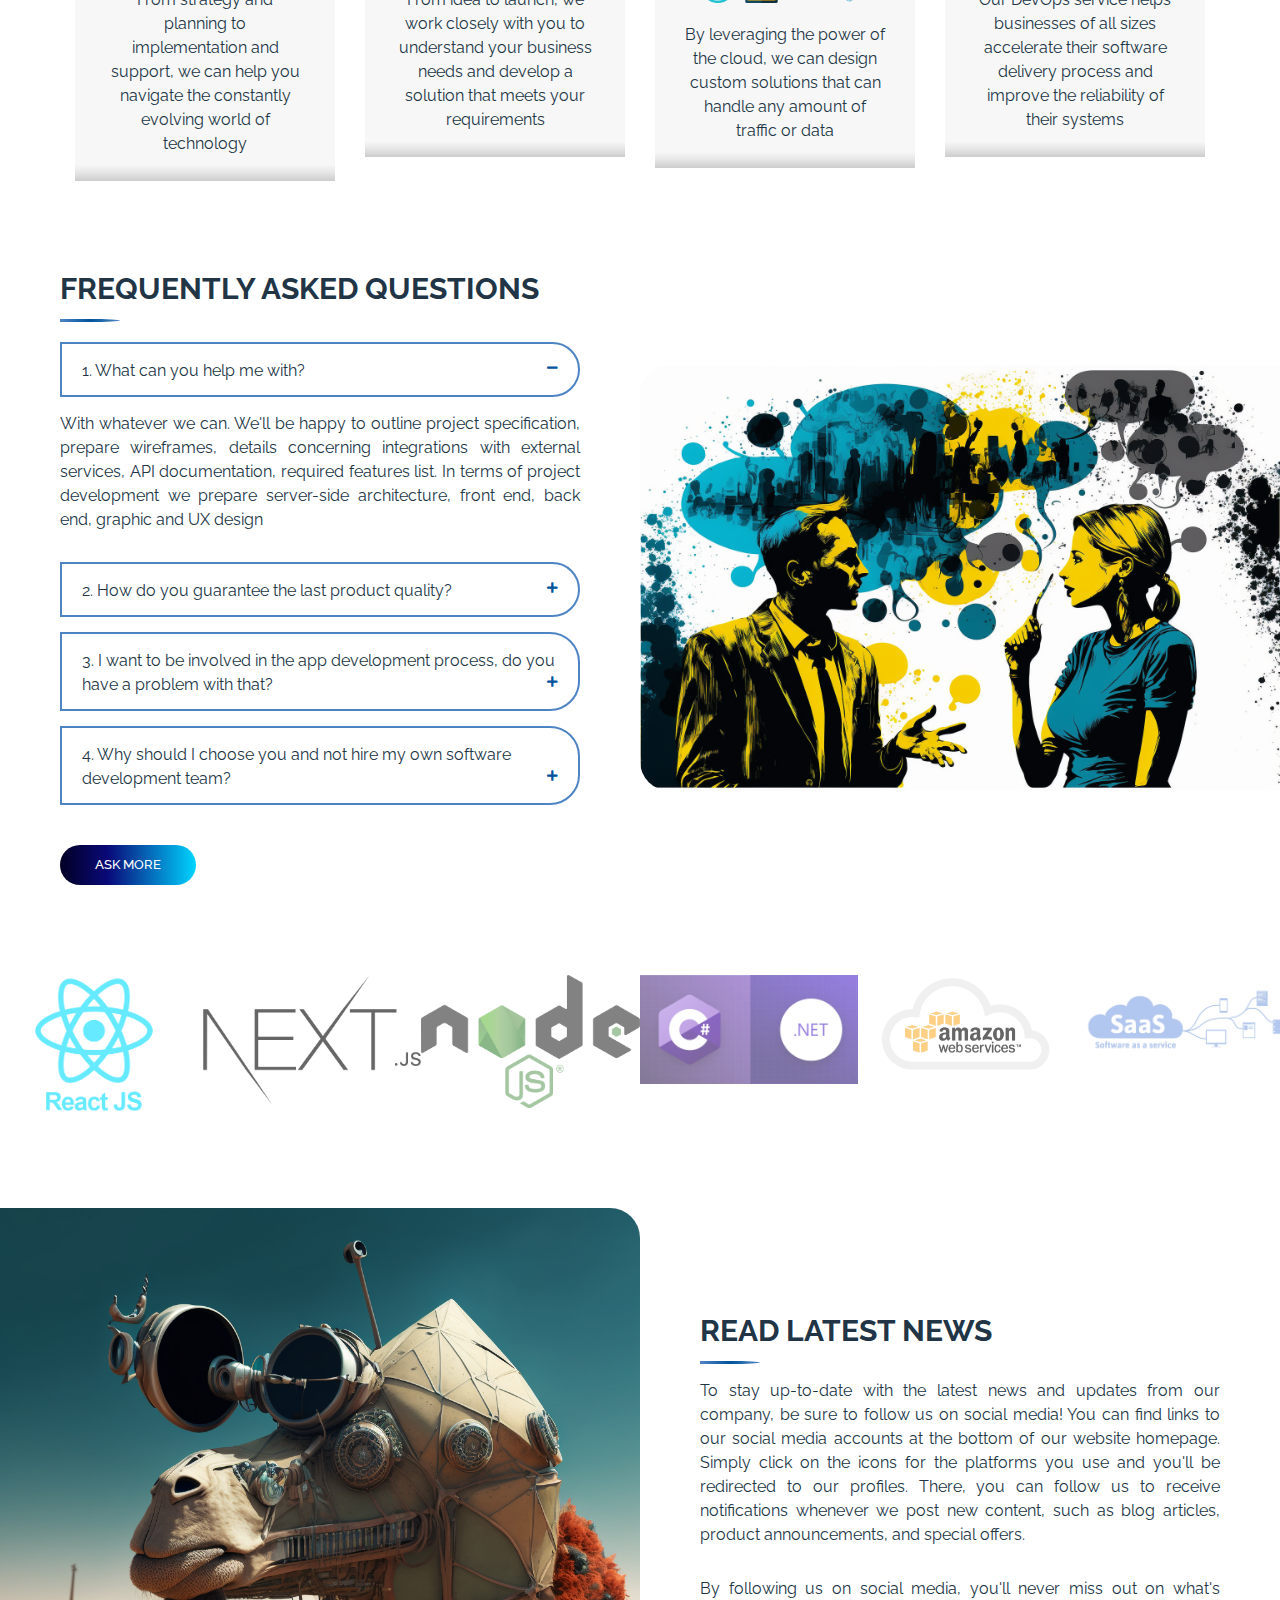
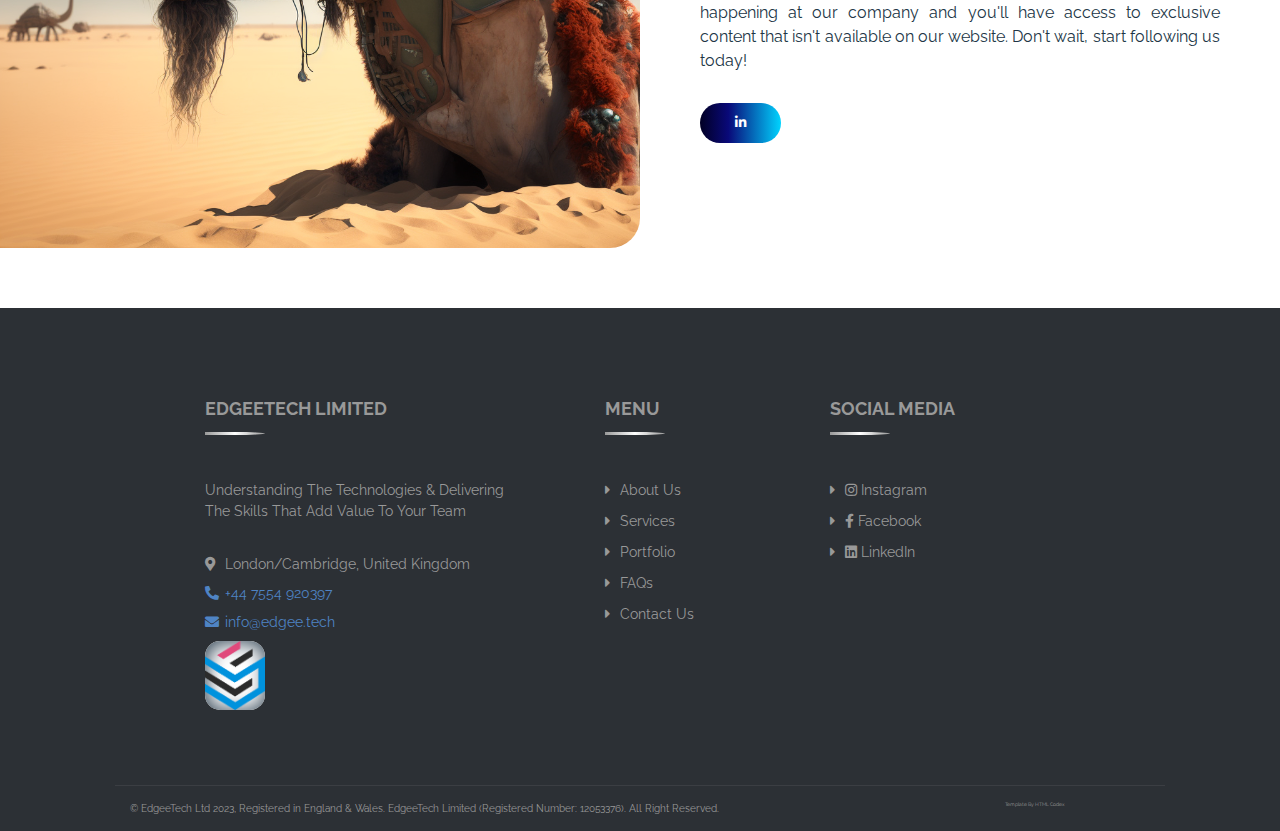
==== commit 8a2007ba: "prepared placeholders, header, footer and page headers completed" ====
--- a/public/index.html
+++ b/public/index.html
@@ -18,7 +18,6 @@
     <link rel="apple-touch-icon" sizes="180x180" href="/apple-touch-icon.png" />
     <link rel="icon" type="image/png" sizes="32x32" href=favicon-32x32.png">
     <link rel="icon" type="image/png" sizes="16x16" href=favicon-16x16.png">
-    <link rel="manifest" href="/site.webmanifest" />
     <link rel="mask-icon" href="/safari-pinned-tab.svg" color="#5bbad5" />
     <meta name="msapplication-TileColor" content="#54e3d0" />
     <meta name="theme-color" content="#ffffff" />
@@ -54,7 +53,7 @@
           <div class="row align-items-center">
             <div class="col-lg-2">
               <div class="brand">
-                <a href="/">
+                <a href="index.html">
                   <img
                     src="img/logo2.png"
                     alt="EdgeeTech Limited"
@@ -63,7 +62,7 @@
                 </a>
               </div>
             </div>
-            <div class="col-lg-3">
+            <div class="col-lg-4">
               <p
                 style="
                   font-weight: bold;
@@ -74,8 +73,11 @@
               >
                 EDGEETECH LIMITED
               </p>
-            </div>
-            <div class="col-lg-7">
+              <p style="text-align: center; font-size: small">
+                Expert software solutions for a more intuitive, efficient world
+              </p>
+            </div>
+            <div class="col-lg-6">
               <div class="topbar">
                 <div class="topbar-col">
                   <a href="tel:+447554920397"
@@ -83,15 +85,13 @@
                   >
                 </div>
                 <div class="topbar-col">
-                  <a href="mailto:info@edgee.tech"
+                  <a
+                    href="&#109;a&#105;l&#116;&#111;:&#105;&#110;&#102;&#111;&#64;&#101;&#100;&#103;&#101;&#101;&#46;&#116;&#101;&#99;&#104;"
                     ><i class="fa fa-envelope"></i>info@edgee.tech</a
                   >
                 </div>
                 <div class="topbar-col">
                   <div class="topbar-social">
-                    <!-- <a href=""><i class="fab fa-twitter"></i></a>
-                                             <a href=""><i class="fab fa-youtube"></i></a>
-                                              -->
                     <a
                       href="https://www.instagram.com/edgeetech"
                       target="_blank"
@@ -133,9 +133,6 @@
                     >
                     <a href="portfolio.html" class="nav-item nav-link"
                       >Portfolio</a
-                    >
-                    <a href="single.html" class="nav-item nav-link"
-                      >Single Page</a
                     >
                     <a href="contact.html" class="nav-item nav-link"
                       >Contact Us</a
@@ -500,81 +497,58 @@
         </div>
       </div> -->
       <!-- Testimonial End -->
-      <div class="row">
-        <div class="column">
-          <img
-            class="demo cursor"
-            src="img/reactjs.png"
-            style="width: 100%"
-            onclick="currentSlide(1)"
-            alt="React JS"
-          />
-        </div>
-        <div class="column">
-          <img
-            class="demo cursor"
-            src="img/nextjs.png"
-            style="width: 100%"
-            onclick="currentSlide(2)"
-            alt="Next JS"
-          />
-        </div>
-        <div class="column">
-          <img
-            class="demo cursor"
-            src="img/nodejs.png"
-            style="width: 100%"
-            onclick="currentSlide(3)"
-            alt="Node JS"
-          />
-        </div>
-        <div class="column">
-          <img
-            class="demo cursor"
-            src="img/csharpdotnet.png"
-            style="width: 100%"
-            onclick="currentSlide(1)"
-            alt="C# DotNet"
-          />
-        </div>
-        <div class="column">
-          <img
-            class="demo cursor"
-            src="img/aws.png"
-            style="width: 100%"
-            onclick="currentSlide(2)"
-            alt="AWS"
-          />
-        </div>
-        <div class="column">
-          <img
-            class="demo cursor"
-            src="img/saas.jpg"
-            style="width: 100%"
-            onclick="currentSlide(3)"
-            alt="SaaS"
-          />
-        </div>
-        <!-- <div class="column">
-          <img
-            class="demo cursor"
-            src="img/vercel.jpg"
-            style="width: 100%"
-            onclick="currentSlide(3)"
-            alt="Mountains and fjords"
-          />
-        </div>
-        <div class="column">
-          <img
-            class="demo cursor"
-            src="img/github.jpg"
-            style="width: 100%"
-            onclick="currentSlide(3)"
-            alt="Mountains and fjords"
-          />
-        </div> -->
+      <div class="testimonial">
+        <div class="row">
+          <div class="column">
+            <img
+              class="demo cursor"
+              src="img/reactjs.png"
+              style="width: 100%"
+              alt="React JS"
+            />
+          </div>
+          <div class="column">
+            <img
+              class="demo cursor"
+              src="img/nextjs.png"
+              style="width: 100%"
+              alt="Next JS"
+            />
+          </div>
+          <div class="column">
+            <img
+              class="demo cursor"
+              src="img/nodejs.png"
+              style="width: 100%"
+              alt="Node JS"
+            />
+          </div>
+          <div class="column">
+            <img
+              class="demo cursor"
+              src="img/csharpdotnet.png"
+              style="width: 100%"
+              alt="C# DotNet"
+            />
+          </div>
+          <div class="column">
+            <img
+              class="demo cursor"
+              src="img/aws.png"
+              style="width: 100%"
+              alt="AWS"
+            />
+          </div>
+          <div class="column">
+            <img
+              class="demo cursor"
+              src="img/saas.jpg"
+              style="width: 100%"
+              alt="SaaS"
+            />
+          </div>
+        </div>
       </div>
-
       <!-- News Start -->
       <div class="news">
         <div class="container-fluid">
@@ -584,7 +558,7 @@
             </div>
             <div class="col-md-6">
               <h2 class="section-title">Read Latest News</h2>
-              <p>
+              <p style="text-align: justify">
                 To stay up-to-date with the latest news and updates from our
                 company, be sure to follow us on social media! You can find
                 links to our social media accounts at the bottom of our website
@@ -593,7 +567,7 @@
                 us to receive notifications whenever we post new content, such
                 as blog articles, product announcements, and special offers.
               </p>
-              <p>
+              <p style="text-align: justify">
                 By following us on social media, you'll never miss out on what's
                 happening at our company and you'll have access to exclusive
                 content that isn't available on our website. Don't wait, start
--- a/public/css/style.css
+++ b/public/css/style.css
@@ -864,6 +864,7 @@
     font-weight: 400;
     border: none;
     background: #ffffff;
+    text-align: justify;
 }
 
 .faqs a.btn {
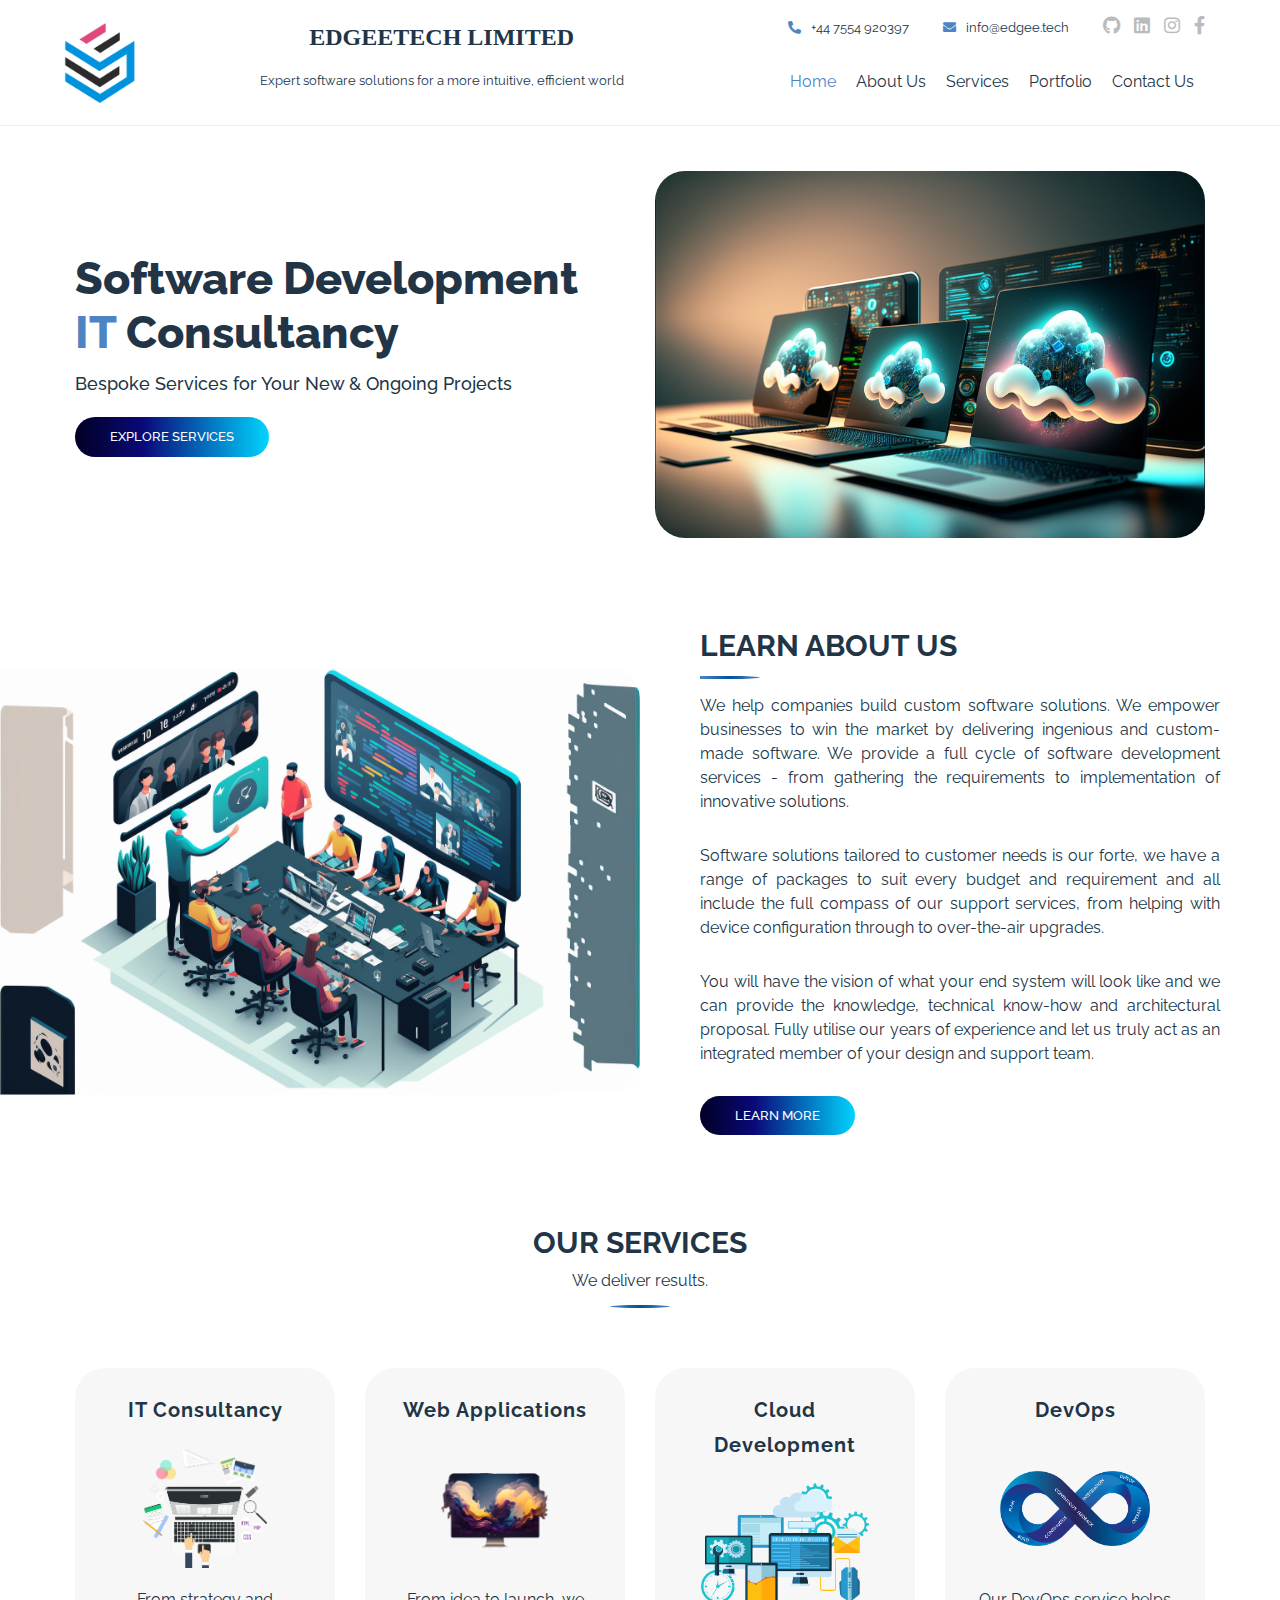
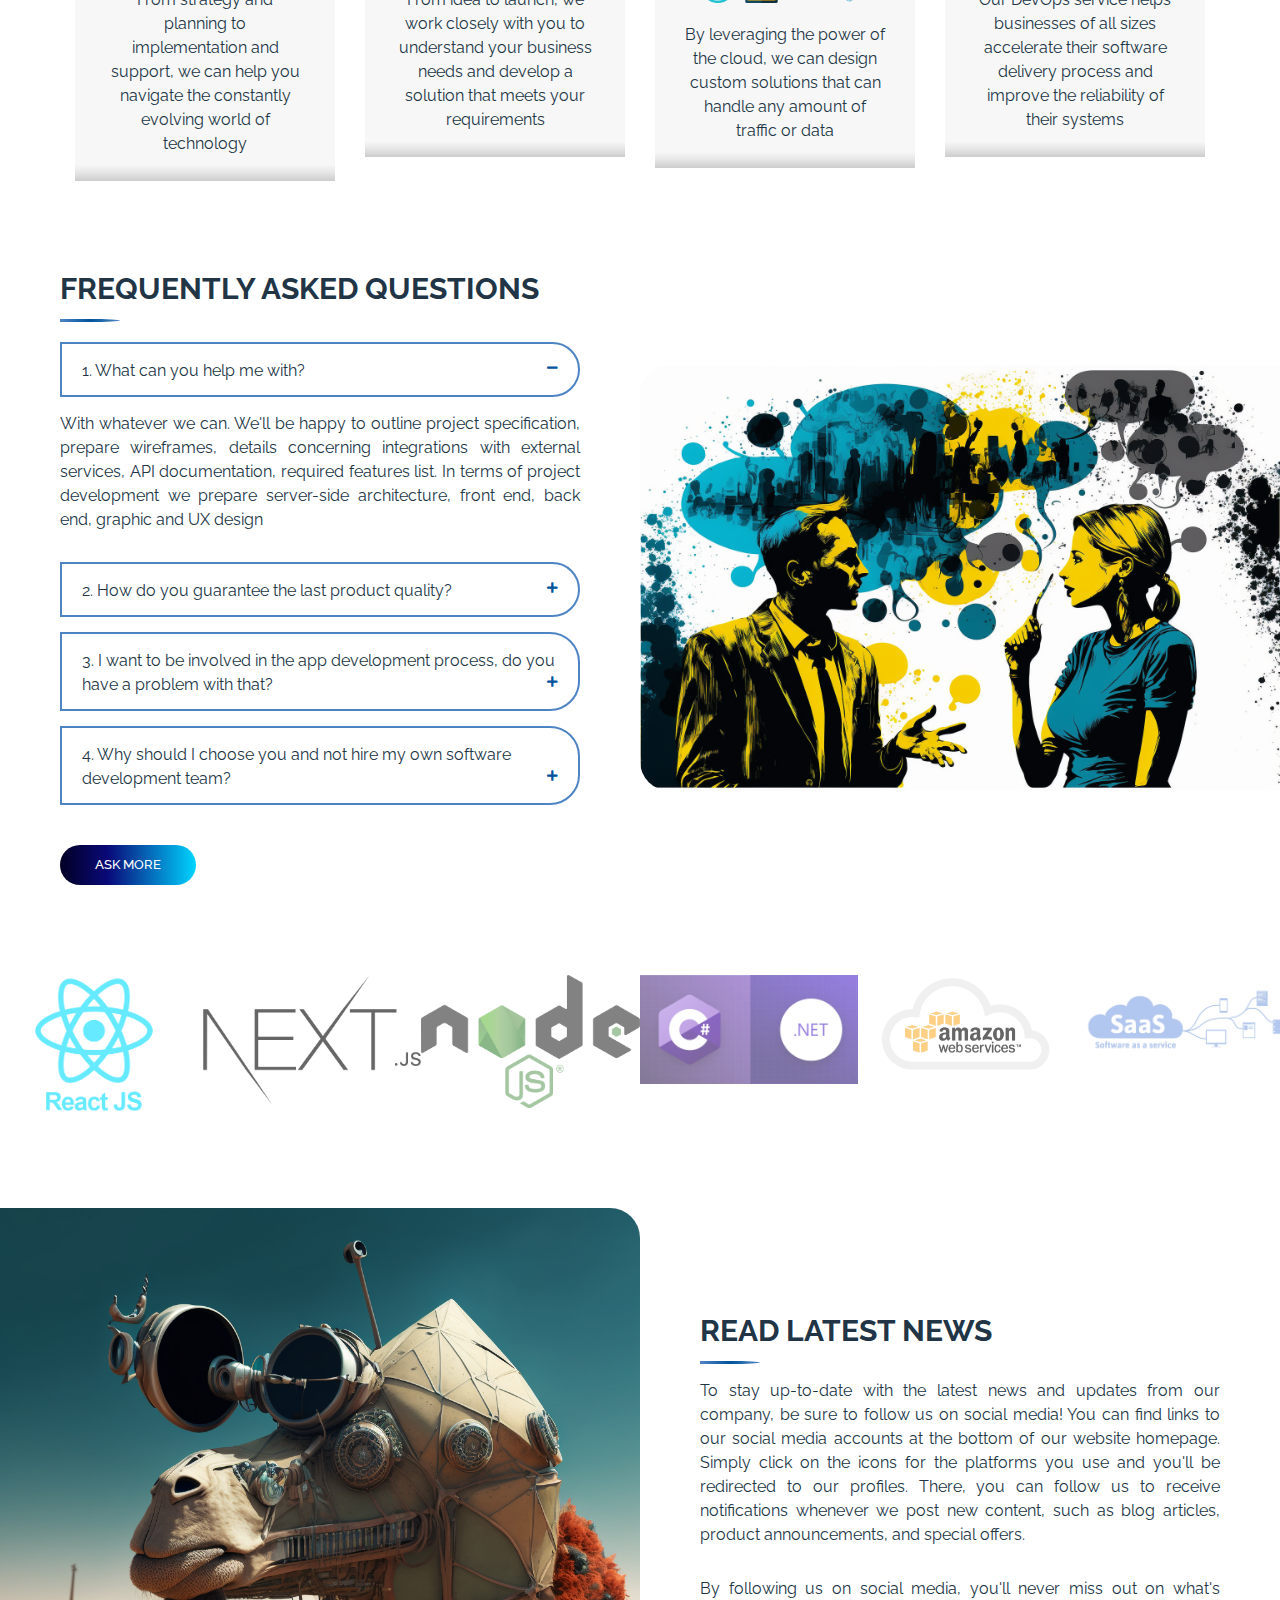
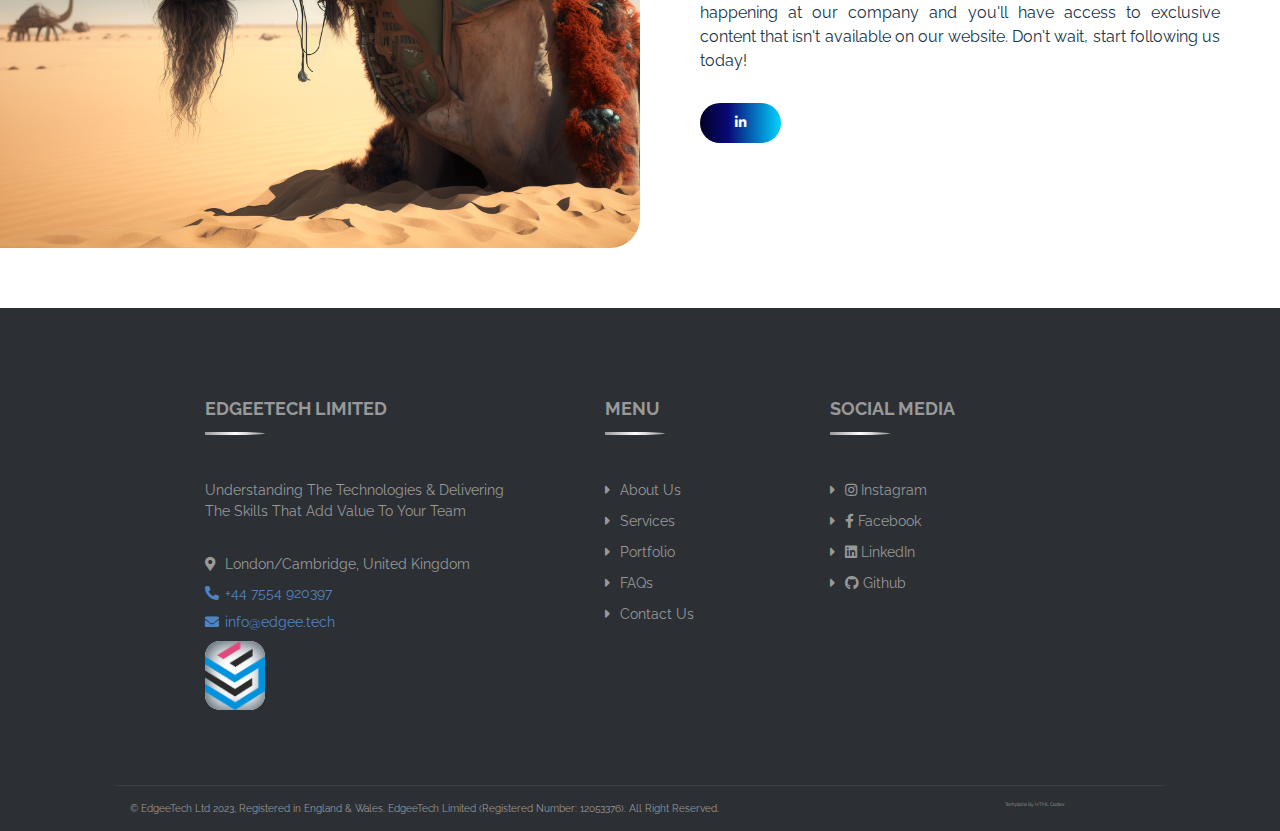
==== commit b01bed12: "added github to socials" ====
--- a/public/index.html
+++ b/public/index.html
@@ -92,6 +92,14 @@
                 </div>
                 <div class="topbar-col">
                   <div class="topbar-social">
+                    <a href="https://www.github.com/edgeetech/" target="_blank"
+                      ><i class="fab fa-github"></i
+                    ></a>
+                    <a
+                      href="https://www.linkedin.com/company/edgeetech/"
+                      target="_blank"
+                      ><i class="fab fa-linkedin"></i
+                    ></a>
                     <a
                       href="https://www.instagram.com/edgeetech"
                       target="_blank"
@@ -99,11 +107,6 @@
                     ></a>
                     <a href="https://www.facebook.com/edgeetech" target="_blank"
                       ><i class="fab fa-facebook-f"></i
-                    ></a>
-                    <a
-                      href="https://www.linkedin.com/company/edgeetech/"
-                      target="_blank"
-                      ><i class="fab fa-linkedin"></i
                     ></a>
                   </div>
                 </div>
@@ -666,6 +669,9 @@
                     target="_blank"
                     ><i class="fab fa-linkedin"></i> LinkedIn
                   </a>
+                  <a href="https://www.github.com/edgeetech/" target="_blank"
+                    ><i class="fab fa-github"></i> Github
+                  </a>
                 </div>
               </div>
             </div>
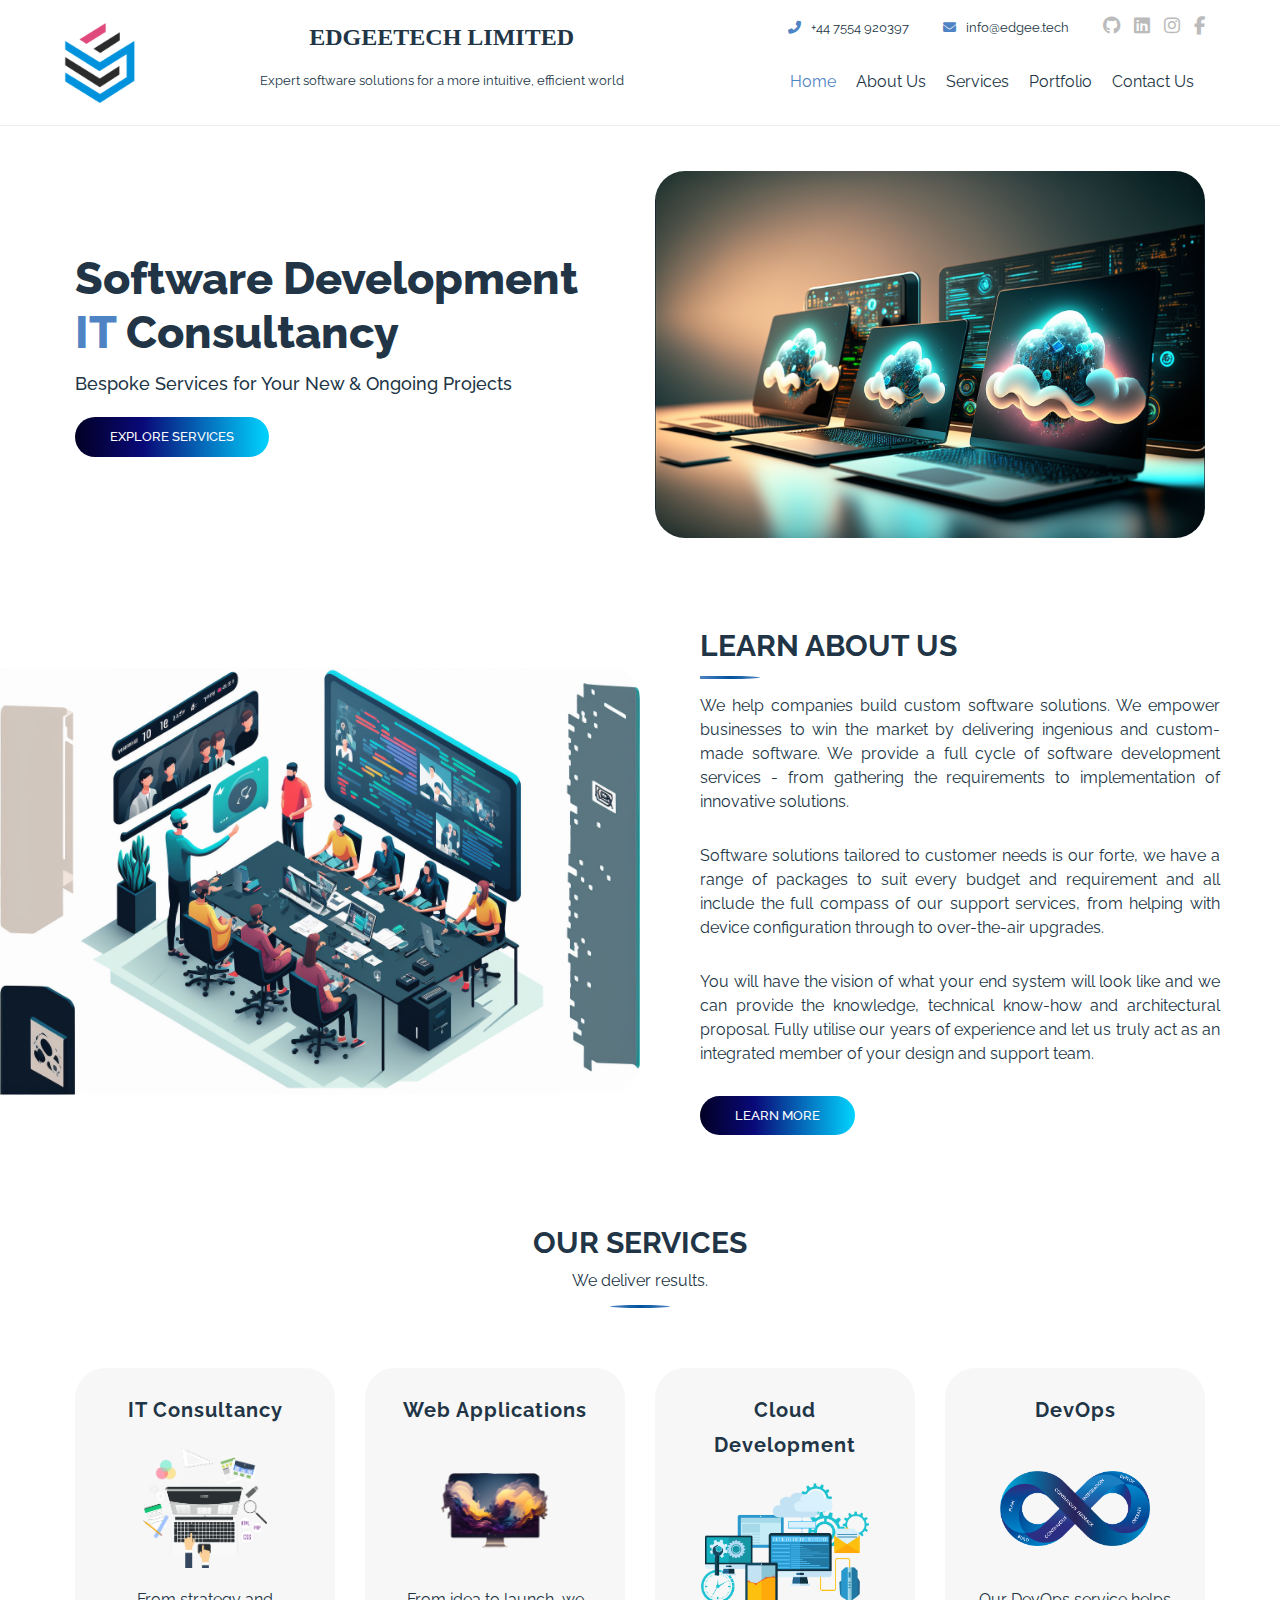
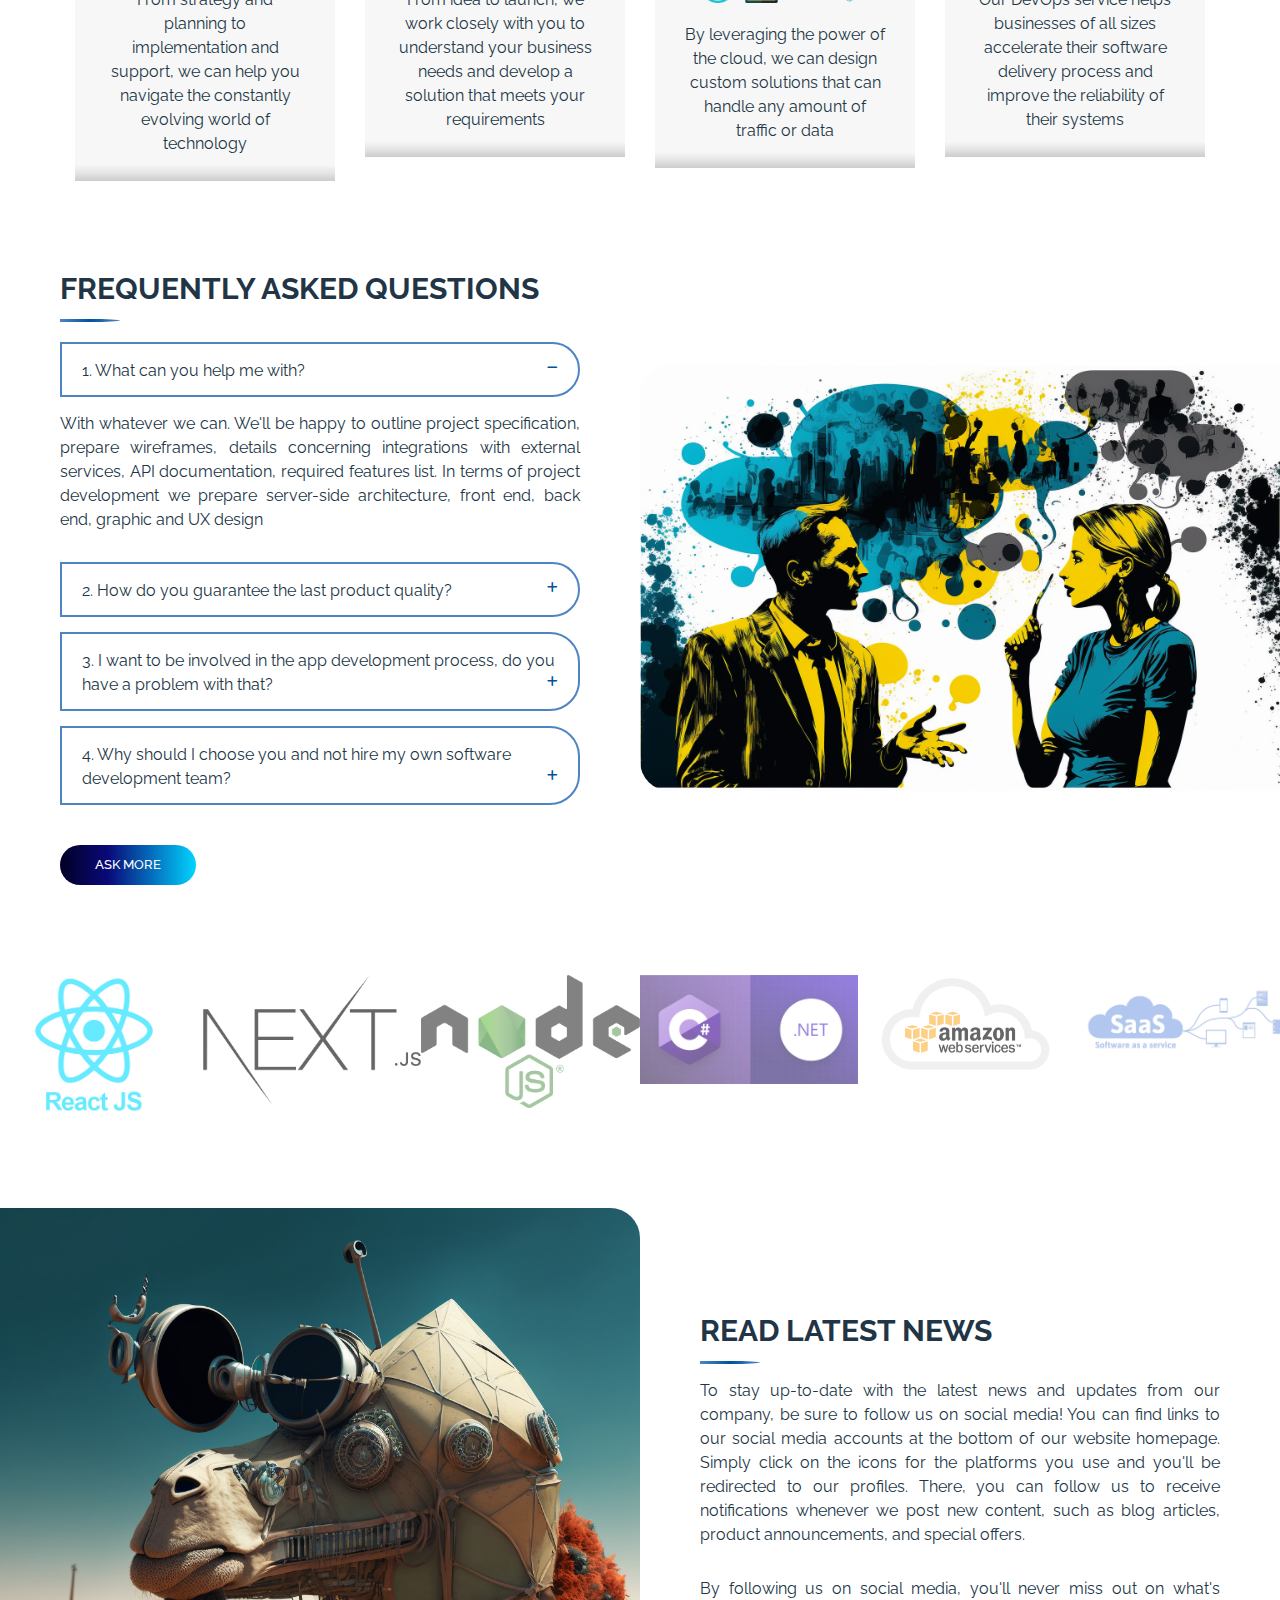
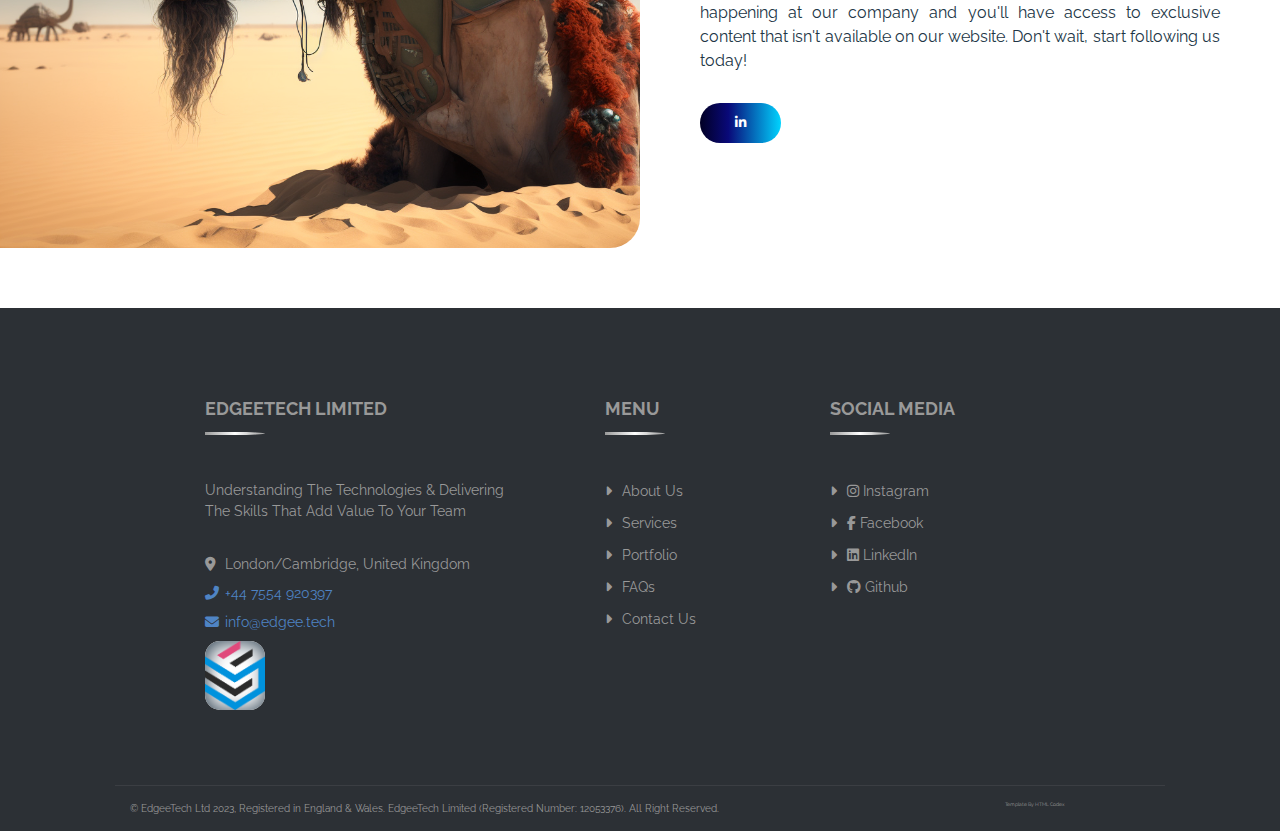
==== commit 7f111c3d: "updated About Me page and active menu item style" ====
--- a/public/index.html
+++ b/public/index.html
@@ -34,7 +34,7 @@
       rel="stylesheet"
     />
     <link
-      href="https://cdnjs.cloudflare.com/ajax/libs/font-awesome/5.10.0/css/all.min.css"
+      href="https://cdnjs.cloudflare.com/ajax/libs/font-awesome/6.2.1/css/all.min.css"
       rel="stylesheet"
     />
     <link href="lib/slick/slick.css" rel="stylesheet" />
--- a/public/css/style.css
+++ b/public/css/style.css
@@ -2,1896 +2,1940 @@
 /********* General CSS *********/
 /*******************************/
 body {
-    color: #213546;
-    /* background: #eeeeee; */
-    font-family: 'Raleway', sans-serif;
+  color: #213546;
+  /* background: #eeeeee; */
+  font-family: "Raleway", sans-serif;
 }
 
 a {
-    color: #4F84C4;
-    transition: .3s;
+  color: #4f84c4;
+  transition: 0.3s;
 }
 
 a:hover,
 a:active,
 a:focus {
-    color: #00539C;
-    outline: none;
-    text-decoration: none;
+  color: #00539c;
+  outline: none;
+  text-decoration: none;
 }
 
 .btn:focus {
+  box-shadow: none;
+}
+
+.wrapper {
+  position: relative;
+  width: 100%;
+  max-width: 1366px;
+  margin: 0 auto;
+  background: #ffffff;
+}
+
+.container {
+  max-width: 1050px;
+}
+
+.justify-text {
+  text-align: justify;
+}
+
+/*******************************/
+/********** Header CSS *********/
+/*******************************/
+.header {
+  position: relative;
+  width: 100%;
+  padding: 15px 0;
+  border-bottom: 1px solid #eeeeee;
+}
+
+@media (min-width: 1200px) {
+  .header .container-fluid {
+    padding-left: 60px;
+    padding-right: 60px;
+  }
+}
+
+.header .brand {
+  position: relative;
+}
+
+.header .brand img {
+  width: 100%;
+  max-width: 150px;
+  height: 100%;
+  max-height: 100px;
+}
+
+.header .topbar {
+  position: relative;
+  text-align: right;
+}
+
+.header .topbar .topbar-col {
+  display: inline-block;
+  padding: 0 15px;
+  margin-bottom: 15px;
+}
+
+.header .topbar-col a {
+  color: #213546;
+  font-size: 13px;
+}
+
+.header .topbar-col a i {
+  margin-right: 10px;
+  color: #4f84c4;
+}
+
+.header .topbar-social {
+  position: relative;
+}
+
+.header .topbar-social a {
+  display: inline-block;
+}
+
+.header .topbar-social a i {
+  margin-right: 10px;
+  font-size: 18px;
+  color: #bbbbbb;
+}
+
+.header .topbar-social a:last-child i {
+  margin: 0;
+}
+
+.header .topbar-social a:hover i {
+  color: #4f84c4;
+}
+
+.header .dropdown-menu {
+  margin-top: 0;
+  border: 0;
+  border-radius: 0;
+  background: #bbbbbb;
+}
+
+.header .dropdown-menu a.active {
+  color: #4f84c4;
+}
+
+@media (min-width: 992px) {
+  .header .navbar {
+    background: #ffffff !important;
+  }
+
+  .header .navbar-brand {
+    display: none;
+  }
+
+  .header .navbar-light a.nav-link {
+    position: relative;
+    padding: 8px 10px;
+    color: #213546;
+    font-size: 16px;
+    z-index: 1;
+  }
+
+  .header .navbar-light a.nav-link:hover,
+  .header .navbar-light a.nav-link.active {
+    color: #4f84c4;
+  }
+}
+
+@media (max-width: 992px) {
+  .header .brand {
+    text-align: center;
+    margin-bottom: 15px;
+  }
+
+  .header .topbar {
+    text-align: center;
+    margin-bottom: 15px;
+  }
+
+  .header .topbar .topbar-col {
+    margin: 0;
+  }
+
+  .header .topbar .topbar-social {
+    margin-top: 5px;
+  }
+
+  .header .navbar {
+    background: #ffffff !important;
+    border: 1px solid #eeeeee;
+    z-index: 1;
+  }
+
+  .header a.nav-link {
+    padding: 5px 0;
+  }
+
+  .header .dropdown-menu {
     box-shadow: none;
-}
-
-.wrapper {
-    position: relative;
-    width: 100%;
-    max-width: 1366px;
-    margin: 0 auto;
-    background: #ffffff;
-}
-
-.container {
-    max-width: 1050px;
-}
-
-
-/*******************************/
-/********** Header CSS *********/
-/*******************************/
-.header {
-    position: relative;
-    width: 100%;
-    padding: 15px 0;
-    border-bottom: 1px solid #eeeeee;
-}
-
-@media (min-width: 1200px) {
-    .header .container-fluid {
-        padding-left: 60px;
-        padding-right: 60px;
-    }
-}
-
-.header .brand {
-    position: relative;
-}
-
-.header .brand img {
-    width: 100%;
-    max-width: 150px;
-    height: 100%;
-    max-height: 100px;
-}
-
-.header .topbar {
-    position: relative;
-    text-align: right;
-}
-
-.header .topbar .topbar-col {
-    display: inline-block;
-    padding: 0 15px;
-    margin-bottom: 15px;
-}
-
-.header .topbar-col a {
-    color: #213546;
-    font-size: 13px;
-}
-
-.header .topbar-col a i {
-    margin-right: 10px;
-    color: #4F84C4;
-}
-
-.header .topbar-social {
-    position: relative;
-}
-
-.header .topbar-social a {
-    display: inline-block;
-}
-
-.header .topbar-social a i {
-    margin-right: 10px;
-    font-size: 18px;
-    color: #bbbbbb;
-}
-
-.header .topbar-social a:last-child i {
-    margin: 0;
-}
-
-.header .topbar-social a:hover i {
-    color: #4F84C4;
-}
-
-.header .dropdown-menu {
-    margin-top: 0;
-    border: 0;
-    border-radius: 0;
-    background: #bbbbbb;
-}
-
-.header .dropdown-menu a.active {
-    color: #4F84C4;
-}
-
-@media (min-width: 992px) {
-    .header .navbar {
-        background: #ffffff !important;
-    }
-    
-    .header .navbar-brand {
-        display: none;
-    }
-    
-    .header .navbar-light a.nav-link {
-        position: relative;
-        padding: 8px 10px;
-        color: #213546;
-        font-size: 16px;
-        z-index: 1;
-    }
-    
-    .header .navbar-light a.nav-link:hover,
-    .header .navbar-light a.nav-link.active {
-        color: #4F84C4;
-    }
+  }
+}
+
+.header .navbar .btn {
+  position: relative;
+  margin-left: 15px;
+  padding: 12px 25px 10px 25px;
+  font-size: 13px;
+  font-weight: 500;
+  text-transform: uppercase;
+  color: #ffffff;
+  border: none;
+  border-radius: 30px;
+  background: linear-gradient(
+    90deg,
+    rgba(2, 0, 36, 1) 0%,
+    rgba(9, 9, 121, 1) 35%,
+    rgba(0, 212, 255, 1) 100%
+  );
+  transition: 0.5s;
+}
+
+.header .navbar .btn:hover {
+  background: linear-gradient(#00539c, #4f84c4);
+}
+
+.header .navbar .btn i {
+  font-size: 16px;
+  margin-right: 8px;
 }
 
 @media (max-width: 992px) {
-    .header .brand {
-        text-align: center;
-        margin-bottom: 15px;
-    }
-    
-    .header .topbar {
-        text-align: center;
-        margin-bottom: 15px;
-    }
-    
-    .header .topbar .topbar-col {
-        margin: 0;
-    }
-    
-    .header .topbar .topbar-social {
-        margin-top: 5px;
-    }
-    
-    .header .navbar {
-        background: #ffffff !important;
-        border: 1px solid #eeeeee;
-        z-index: 1;
-    }
-    
-    .header a.nav-link {
-        padding: 5px 0;
-    }
-    
-    .header .dropdown-menu {
-        box-shadow: none;
-    }
-}
-
-.header .navbar .btn {
-    position: relative;
-    margin-left: 15px;
-    padding: 12px 25px 10px 25px;
-    font-size: 13px;
-    font-weight: 500;
-    text-transform: uppercase;
-    color: #ffffff;
-    border: none;
-    border-radius: 30px;
-    background:linear-gradient(90deg, rgba(2,0,36,1) 0%, rgba(9,9,121,1) 35%, rgba(0,212,255,1) 100%);
-    transition: .5s;
-}
-
-.header .navbar .btn:hover {
-    background: linear-gradient(#00539C, #4F84C4);
-}
-
-.header .navbar .btn i {
-    font-size: 16px;
-    margin-right: 8px;
-}
-
-@media (max-width: 992px) {
-    .header .navbar .btn {
-        margin: 15px 0 10px 0;
-    }
-}
-
+  .header .navbar .btn {
+    margin: 15px 0 10px 0;
+  }
+}
 
 /*******************************/
 /******* Page Header CSS *******/
 /*******************************/
 .page-header {
-    position: relative;
-    margin-bottom: 45px;
-    padding: 80px 0;
-    text-align: center;
-    background: linear-gradient(to right, #00539C, #4F84C4 50%);
+  position: relative;
+  margin-bottom: 45px;
+  padding: 80px 0;
+  text-align: center;
+  /* background: linear-gradient(to right, #00539c, #4f84c4 50%); */
+  background-image: url("../img/pageHeaderBg.jpg");
 }
 
 .page-header h2 {
-    color: #ffffff;
-    font-size: 35px;
-    font-weight: 700;
-    text-transform: uppercase;
+  color: #343a40;
+  font-size: 35px;
+  font-weight: 700;
+  text-transform: uppercase;
 }
 
 .page-header a {
-    position: relative;
-    padding: 0 12px;
-    font-size: 16px;
-    font-weight: 400;
-    color: #ffffff;
+  position: relative;
+  padding: 0 12px;
+  font-size: 16px;
+  font-weight: 400;
+  color: #343a40;
 }
 
 .page-header a::after {
-    position: absolute;
-    content: "";
-    width: 7px;
-    height: 7px;
-    top: 6.5px;
-    right: -6px;
-    border-radius: 7px;
-    background: #ffffff;
+  position: absolute;
+  content: "";
+  width: 7px;
+  height: 7px;
+  top: 6.5px;
+  right: -6px;
+  border-radius: 7px;
+  background: #343a40;
 }
 
 .page-header a:last-child::after {
-    display: none;
-}
-
+  display: none;
+}
 
 /*******************************/
 /*********** Hero CSS **********/
 /*******************************/
 .hero {
-    position: relative;
-    width: 100%;
-    padding: 45px 0;
+  position: relative;
+  width: 100%;
+  padding: 45px 0;
 }
 
 @media (min-width: 768px) {
-    .hero {
-        padding: 45px 60px;
-    }
+  .hero {
+    padding: 45px 60px;
+  }
 }
 
 .hero h2 {
-    margin: 0;
-    font-size: 45px;
-    font-weight: 800;
+  margin: 0;
+  font-size: 45px;
+  font-weight: 800;
 }
 
 .hero h2 span {
-    color: #4F84C4;
+  color: #4f84c4;
 }
 
 .hero p {
-    margin: 10px 0 20px 0;
-    font-size: 18px;
-    font-weight: 500;
+  margin: 10px 0 20px 0;
+  font-size: 18px;
+  font-weight: 500;
 }
 
 .hero a.btn {
-    position: relative;
-    padding: 10px 35px;
-    font-size: 13px;
-    font-weight: 500;
-    text-transform: uppercase;
-    color: #ffffff;
-    border: none;
-    border-radius: 50px;
-    /* background:linear-gradient(90deg, rgba(2,0,36,1) 0%, rgba(9,9,121,1) 35%, rgba(0,212,255,1) 100%); */
-    background:linear-gradient(90deg, rgba(2,0,36,1) 0%, rgba(9,9,121,1) 35%, rgba(0,212,255,1) 100%);
-    transition: .5s;
+  position: relative;
+  padding: 10px 35px;
+  font-size: 13px;
+  font-weight: 500;
+  text-transform: uppercase;
+  color: #ffffff;
+  border: none;
+  border-radius: 50px;
+  /* background:linear-gradient(90deg, rgba(2,0,36,1) 0%, rgba(9,9,121,1) 35%, rgba(0,212,255,1) 100%); */
+  background: linear-gradient(
+    90deg,
+    rgba(2, 0, 36, 1) 0%,
+    rgba(9, 9, 121, 1) 35%,
+    rgba(0, 212, 255, 1) 100%
+  );
+  transition: 0.5s;
 }
 
 .hero a.btn:hover {
-    background: linear-gradient(#00539C, #4F84C4);
+  background: linear-gradient(#00539c, #4f84c4);
 }
 
 .hero img {
-    max-width: 100%;
-    max-height: 600px;
-    border-radius: 30px 30px 30px 30px;
+  max-width: 100%;
+  max-height: 600px;
+  border-radius: 30px 30px 30px 30px;
 }
 
 @media (max-width: 767.98px) {
-    .hero img {
-        margin-top: 30px;
-    }
-}
-
+  .hero img {
+    margin-top: 30px;
+  }
+}
 
 /*******************************/
 /******* Section Header ********/
 /*******************************/
 .section-header {
-    position: relative;
-    width: 100%;
-    max-width: 550px;
-    text-align: center;
-    margin: 0 auto;
-    margin-bottom: 60px;
-    padding-bottom: 15px;
+  position: relative;
+  width: 100%;
+  max-width: 550px;
+  text-align: center;
+  margin: 0 auto;
+  margin-bottom: 60px;
+  padding-bottom: 15px;
 }
 
 .section-header::after {
-    position: absolute;
-    content: "";
+  position: absolute;
+  content: "";
+  width: 60px;
+  height: 3px;
+  left: calc(50% - 30px);
+  bottom: 0;
+  background: linear-gradient(to left, #4f84c4, #00539c, #4f84c4);
+  border-radius: 100%;
+}
+
+.section-header h2 {
+  font-size: 30px;
+  font-weight: 700;
+  text-transform: uppercase;
+}
+
+.section-header p {
+  margin: 0;
+  font-size: 16px;
+  font-weight: 400;
+  line-height: 24px;
+}
+
+/*******************************/
+/********* Service CSS *********/
+/*******************************/
+.service {
+  position: relative;
+  width: 100%;
+  padding: 45px 0 15px 0;
+}
+
+@media (min-width: 768px) {
+  .service {
+    padding: 45px 60px 15px 60px;
+  }
+}
+
+.service .service-item {
+  position: relative;
+  width: 100%;
+  padding: 25px 30px;
+  background: linear-gradient(
+    to bottom,
+    rgba(0, 0, 0, 0.03) 96%,
+    rgba(0, 0, 0, 0.1),
+    rgba(0, 0, 0, 0.2)
+  );
+  border-radius: 30px 30px 0 0;
+  margin-bottom: 30px;
+  text-align: center;
+}
+
+.service .service-item:hover {
+  background: linear-gradient(
+    to bottom,
+    rgba(0, 0, 0, 0.03) 96%,
+    rgba(0, 0, 0, 0.2),
+    rgba(0, 0, 0, 0.4)
+  );
+}
+
+.service .service-item h3 {
+  font-size: 20px;
+  font-weight: 700;
+  line-height: 35px;
+  letter-spacing: 1px;
+  margin-bottom: 20px;
+}
+
+.service .service-item img {
+  height: 80px;
+  zoom: 1.5;
+}
+
+.service .service-item p {
+  position: relative;
+  margin: 20px 0 0 0;
+  font-size: 16px;
+}
+
+.service .video-player {
+  position: relative;
+  padding-bottom: 41.7%;
+  height: 0;
+  overflow: hidden;
+  max-width: 100%;
+  background: #ffffff;
+  margin: 30px 0 0 0;
+  border-radius: 8px;
+}
+
+.service .video-player video {
+  position: absolute;
+  top: 0;
+  left: 0;
+  width: 100%;
+  height: 100%;
+  z-index: 100;
+  background: #000000;
+  z-index: -1;
+}
+
+.service .video-player img {
+  position: absolute;
+  display: block;
+  left: 0;
+  right: 0;
+  top: 0;
+  bottom: 0;
+  margin: auto;
+  width: 100%;
+  border: none;
+  height: auto;
+  border-radius: 8px;
+  filter: opacity(75%);
+  -webkit-filter: opacity(75%);
+  -webkit-transition: 0.4s all;
+  -moz-transition: 0.4s all;
+  transition: 0.4s all;
+  z-index: 1;
+}
+
+.service .video-player:hover img {
+  filter: opacity(100%);
+  -webkit-filter: opacity(100%);
+}
+
+.service .video-player .play {
+  height: 100px;
+  width: 100px;
+  left: 50%;
+  top: 50%;
+  margin-left: -50px;
+  margin-top: -50px;
+  position: absolute;
+  background: url("../img/play.png") no-repeat;
+  cursor: pointer;
+  z-index: 2;
+}
+
+.service .video-player .play:hover {
+  background: url("../img/play-hover.png") no-repeat;
+}
+
+@media (max-width: 575.98px) {
+  .service .video-player .play {
+    height: 60px;
     width: 60px;
-    height: 3px;
-    left: calc(50% - 30px);
-    bottom: 0;
-    background: linear-gradient(to left, #4F84C4, #00539C, #4F84C4);
-    border-radius: 100%;
-}
-
-.section-header h2 {
-    font-size: 30px;
-    font-weight: 700;
-    text-transform: uppercase;
-}
-
-.section-header p {
-    margin: 0;
-    font-size: 16px;
-    font-weight: 400;
-    line-height: 24px;
-}
-
-
-/*******************************/
-/********* Service CSS *********/
-/*******************************/
-.service {
-    position: relative;
-    width: 100%;
-    padding: 45px 0 15px 0;
-}
-
-@media (min-width: 768px) {
-    .service {
-        padding: 45px 60px 15px 60px;
-    }
-}
-
-.service .service-item {
-    position: relative;
-    width: 100%;
-    padding: 25px 30px;
-    background: linear-gradient(to bottom, rgba(0, 0, 0, .03) 96%, rgba(0, 0, 0, .1), rgba(0, 0, 0, .2));
-    border-radius: 30px 30px 0 0;
-    margin-bottom: 30px;
-    text-align: center;
-}
-
-.service .service-item:hover {
-    background: linear-gradient(to bottom, rgba(0, 0, 0, .03) 96%, rgba(0, 0, 0, .2), rgba(0, 0, 0, .4));
-}
-
-.service .service-item h3 {
-    font-size: 20px;
-    font-weight: 700;
-    line-height: 35px;
-    letter-spacing: 1px;
-    margin-bottom: 20px;
-}
-
-.service .service-item img {
-    height: 80px;
-    zoom: 1.5;
-}
-
-.service .service-item p {
-    position: relative;
-    margin: 20px 0 0 0;
-    font-size: 16px;
-}
-
-.service .video-player {
-    position: relative;
-    padding-bottom: 41.7%;
-    height: 0;
-    overflow: hidden;
-    max-width: 100%;
-    background: #ffffff;
-    margin: 30px 0 0 0;
-    border-radius: 8px;
-}
-
-.service .video-player video {
-    position: absolute;
-    top: 0;
-    left: 0;
-    width: 100%;
-    height: 100%;
-    z-index: 100;
-    background: #000000;
-    z-index: -1;
-}
-
-.service .video-player img {
-    position: absolute;
-    display: block;
-    left: 0;
-    right: 0;
-    top: 0;
-    bottom: 0;
-    margin: auto;
-    width: 100%;
-    border: none;
-    height: auto;
-    border-radius: 8px;
-    filter: opacity(75%);
-    -webkit-filter: opacity(75%);
-    -webkit-transition: .4s all;
-    -moz-transition: .4s all;
-    transition: .4s all;
-    z-index: 1;
-}
-
-.service .video-player:hover img {
-    filter: opacity(100%);
-    -webkit-filter: opacity(100%);
-}
-
-.service .video-player .play {
-    height: 100px;
-    width: 100px;
     left: 50%;
     top: 50%;
-    margin-left: -50px;
-    margin-top: -50px;
-    position: absolute;
-    background: url("../img/play.png") no-repeat;
-    cursor: pointer;
-    z-index: 2;
-}
-
-.service .video-player .play:hover {
-    background: url("../img/play-hover.png") no-repeat;
-}
-
-@media (max-width: 575.98px) {   
-    .service .video-player .play {
-        height: 60px;
-        width: 60px;
-        left: 50%;
-        top: 50%;
-        margin-left: -30px;
-        margin-top: -30px;
-        background: url("../img/play-60.png") no-repeat;
-    }
-    
-    .service .video-player .play:hover {
-        background: url("../img/play-hover-60.png") no-repeat;
-    }
-}
-
+    margin-left: -30px;
+    margin-top: -30px;
+    background: url("../img/play-60.png") no-repeat;
+  }
+
+  .service .video-player .play:hover {
+    background: url("../img/play-hover-60.png") no-repeat;
+  }
+}
 
 /*******************************/
 /******* Service Row CSS *******/
 /*******************************/
 .service-row {
-    position: relative;
-    width: 100%;
-    padding: 45px 0;
+  position: relative;
+  width: 100%;
+  padding: 45px 0;
 }
 
 .service-row .service-row-img {
-    position: relative;
-    width: 100%;
-    padding: 0 30px;
-    overflow: hidden;
+  position: relative;
+  width: 100%;
+  padding: 0 30px;
+  overflow: hidden;
 }
 
 .service-row .service-row-img img {
-    max-width: 100%;
-}
-
-@media(max-width: 767.98px) {
-    .service-row .service-row-img {
-        margin-bottom: 30px;
-    }
+  max-width: 100%;
+}
+
+@media (max-width: 767.98px) {
+  .service-row .service-row-img {
+    margin-bottom: 30px;
+  }
 }
 
 .service-row .service-row-text {
-    position: relative;
-    width: 100%;
-    padding: 0 30px;
+  position: relative;
+  width: 100%;
+  padding: 0 30px;
 }
 
 .service-row h2.section-title {
-    position: relative;
-    font-size: 30px;
-    font-weight: 700;
-    text-transform: uppercase;
-    margin-bottom: 15px;
-    padding-bottom: 15px;
+  position: relative;
+  font-size: 30px;
+  font-weight: 700;
+  text-transform: uppercase;
+  margin-bottom: 15px;
+  padding-bottom: 15px;
 }
 
 .service-row h2.section-title::after {
-    position: absolute;
-    content: "";
+  position: absolute;
+  content: "";
+  width: 60px;
+  height: 3px;
+  bottom: 0;
+  left: 0;
+  background: linear-gradient(to left, #4f84c4, #00539c, #4f84c4);
+  border-radius: 0 100% 100% 0;
+}
+
+.service-row p {
+  font-size: 16px;
+}
+
+.service-row a.btn {
+  margin-top: 15px;
+  padding: 10px 35px;
+  font-size: 13px;
+  font-weight: 500;
+  text-transform: uppercase;
+  color: #ffffff;
+  border: none;
+  border-radius: 50px;
+  background: linear-gradient(
+    90deg,
+    rgba(2, 0, 36, 1) 0%,
+    rgba(9, 9, 121, 1) 35%,
+    rgba(0, 212, 255, 1) 100%
+  );
+  transition: 0.5s;
+}
+
+.service-row a.btn:hover {
+  background: linear-gradient(#00539c, #4f84c4);
+}
+
+.service-row .service-row-col .col-sm-6 {
+  display: flex;
+  align-items: center;
+  margin-top: 10px;
+  margin-bottom: 15px;
+}
+
+.service-row .service-row-col-icon {
+  width: 40px;
+  height: 40px;
+  margin-right: 15px;
+  padding: 8px 0;
+  text-align: center;
+  color: #ffffff;
+  background: #4f84c4;
+}
+
+.service-row .service-row-col-text {
+  width: calc(100% - 55px);
+}
+
+.service-row .service-row-col-text h3 {
+  font-size: 13px;
+  font-weight: 400;
+  margin-bottom: 3px;
+}
+
+.service-row .service-row-col-text p {
+  margin: 0;
+  font-size: 10px;
+  font-weight: 400;
+}
+
+@media (max-width: 768px) {
+  .service-row .service-row-img,
+  .service-row .service-row-text {
+    padding: 0;
+  }
+}
+
+/*******************************/
+/********** About CSS **********/
+/*******************************/
+.about {
+  position: relative;
+  width: 100%;
+  padding: 45px 0;
+}
+
+@media (min-width: 768px) {
+  .about .container-fluid {
+    padding: 0;
+  }
+
+  .about .row {
+    margin: 0;
+  }
+
+  .about .col-md-6:first-child {
+    padding: 0;
+  }
+
+  .about .col-md-6:last-child {
+    padding: 0 60px;
+  }
+}
+
+.about h2.section-title {
+  position: relative;
+  font-size: 30px;
+  font-weight: 700;
+  text-transform: uppercase;
+  margin-bottom: 15px;
+  padding-bottom: 15px;
+}
+
+.about h2.section-title::after {
+  position: absolute;
+  content: "";
+  width: 60px;
+  height: 3px;
+  bottom: 0;
+  left: 0;
+  background: linear-gradient(to left, #4f84c4, #00539c, #4f84c4);
+  border-radius: 0 100% 100% 0;
+}
+
+.about p {
+  color: #213546;
+  font-size: 16px;
+  margin-bottom: 30px;
+}
+
+.about a.btn {
+  padding: 10px 35px;
+  font-size: 13px;
+  font-weight: 500;
+  text-transform: uppercase;
+  color: #ffffff;
+  border: none;
+  border-radius: 50px;
+  background: linear-gradient(
+    90deg,
+    rgba(2, 0, 36, 1) 0%,
+    rgba(9, 9, 121, 1) 35%,
+    rgba(0, 212, 255, 1) 100%
+  );
+  transition: 0.5s;
+}
+
+.about a.btn:hover {
+  background: linear-gradient(#00539c, #4f84c4);
+}
+
+.about img {
+  max-width: 100%;
+  border-radius: 0 30px 30px 0;
+}
+
+@media (max-width: 767.98px) {
+  .about img {
+    margin-bottom: 30px;
+    border-radius: 30px 30px 0 0;
+  }
+}
+
+.about .youtube-player {
+  position: relative;
+  padding-bottom: 75%;
+  height: 0;
+  overflow: hidden;
+  max-width: 100%;
+  background: #ffffff;
+  margin: 0;
+  border-radius: 0 30px 30px 0;
+}
+
+@media (max-width: 991.98px) {
+  .about .youtube-player {
+    padding-bottom: 50%;
+  }
+}
+
+@media (max-width: 767.98px) {
+  .about .youtube-player {
+    padding-bottom: 56.23%;
+    margin-bottom: 30px;
+    border-radius: 30px 30px 0 0;
+  }
+}
+
+.about .youtube-player iframe {
+  position: absolute;
+  top: 0;
+  left: 0;
+  width: 100%;
+  height: 100%;
+  z-index: 100;
+  background: transparent;
+}
+
+.about .youtube-player img {
+  bottom: 0;
+  display: block;
+  left: 0;
+  margin: auto;
+  max-width: 100%;
+  width: 100%;
+  position: absolute;
+  right: 0;
+  top: 0;
+  border: none;
+  height: auto;
+  cursor: pointer;
+  -webkit-filter: brightness(100%);
+  -webkit-transition: 0.4s all;
+  -moz-transition: 0.4s all;
+  transition: 0.4s all;
+}
+
+.about .youtube-player img:hover {
+  -webkit-filter: brightness(90%);
+}
+
+.about .youtube-player .play {
+  height: 100px;
+  width: 100px;
+  left: 50%;
+  top: 50%;
+  margin-left: -50px;
+  margin-top: -50px;
+  position: absolute;
+  background: url("../img/play.png") no-repeat;
+  cursor: pointer;
+}
+
+.about .youtube-player .play:hover {
+  background: url("../img/play-hover.png") no-repeat;
+}
+
+@media (max-width: 575.98px) {
+  .about .youtube-player .play {
+    height: 60px;
     width: 60px;
-    height: 3px;
-    bottom: 0;
-    left: 0;
-    background: linear-gradient(to left, #4F84C4, #00539C, #4F84C4);
-    border-radius: 0 100% 100% 0; 
-}
-
-.service-row p {
-    font-size: 16px;
-}
-
-.service-row a.btn {
-    margin-top: 15px;
-    padding: 10px 35px;
-    font-size: 13px;
-    font-weight: 500;
-    text-transform: uppercase;
-    color: #ffffff;
-    border: none;
-    border-radius: 50px;
-    background:linear-gradient(90deg, rgba(2,0,36,1) 0%, rgba(9,9,121,1) 35%, rgba(0,212,255,1) 100%);
-    transition: .5s;
-}
-
-.service-row a.btn:hover {
-    background: linear-gradient(#00539C, #4F84C4);
-}
-
-.service-row .service-row-col .col-sm-6 {
-    display: flex;
-    align-items: center;
-    margin-top: 10px;
-    margin-bottom: 15px;
-}
-
-.service-row .service-row-col-icon {
-    width: 40px;
-    height: 40px;
-    margin-right: 15px;
-    padding: 8px 0;
-    text-align: center;
-    color: #ffffff;
-    background: #4F84C4;
-}
-
-.service-row .service-row-col-text {
-    width: calc(100% - 55px);
-}
-
-.service-row .service-row-col-text h3 {
-    font-size: 13px;
-    font-weight: 400;
-    margin-bottom: 3px;
-}
-
-.service-row .service-row-col-text p {
-    margin: 0;
-    font-size: 10px;
-    font-weight: 400;
-}
-
-@media (max-width: 768px) {
-    .service-row .service-row-img,
-    .service-row .service-row-text {
-        padding: 0;
-    }
-}
-
-
-/*******************************/
-/********** About CSS **********/
-/*******************************/
-.about {
-    position: relative;
-    width: 100%;
-    padding: 45px 0;
-}
-
-@media (min-width: 768px) {
-    .about .container-fluid {
-        padding: 0;
-    }
-    
-    .about .row {
-        margin: 0;
-    }
-    
-    .about .col-md-6:first-child {
-        padding: 0;
-    }
-    
-    .about .col-md-6:last-child {
-        padding: 0 60px;
-    }
-}
-
-.about h2.section-title {
-    position: relative;
-    font-size: 30px;
-    font-weight: 700;
-    text-transform: uppercase;
-    margin-bottom: 15px;
-    padding-bottom: 15px;
-}
-
-.about h2.section-title::after {
-    position: absolute;
-    content: "";
-    width: 60px;
-    height: 3px;
-    bottom: 0;
-    left: 0;
-    background: linear-gradient(to left, #4F84C4, #00539C, #4F84C4);
-    border-radius: 0 100% 100% 0;
-}
-
-.about p {
-    color: #213546;
-    font-size: 16px;
-    margin-bottom: 30px;
-}
-
-.about a.btn {
-    padding: 10px 35px;
-    font-size: 13px;
-    font-weight: 500;
-    text-transform: uppercase;
-    color: #ffffff;
-    border: none;
-    border-radius: 50px;
-    background:linear-gradient(90deg, rgba(2,0,36,1) 0%, rgba(9,9,121,1) 35%, rgba(0,212,255,1) 100%);
-    transition: .5s;
-}
-
-.about a.btn:hover {
-    background: linear-gradient(#00539C, #4F84C4);
-}
-
-.about img {
-    max-width: 100%;
-    border-radius: 0 30px 30px 0;
-}
-
-@media(max-width: 767.98px) {
-    .about img {
-        margin-bottom: 30px;
-        border-radius: 30px 30px 0 0;
-    }
-}
-
-.about .youtube-player {
-    position: relative;
-    padding-bottom: 75%;
-    height: 0;
-    overflow: hidden;
-    max-width: 100%;
-    background: #ffffff;
-    margin: 0;
-    border-radius: 0 30px 30px 0;
-}
-
-@media (max-width: 991.98px) {
-    .about .youtube-player {
-        padding-bottom: 50%;
-    }
-}
-
-@media (max-width: 767.98px) {
-    .about .youtube-player {
-        padding-bottom: 56.23%;
-        margin-bottom: 30px;
-        border-radius: 30px 30px 0 0;
-    }
-}
-
-.about .youtube-player iframe {
-    position: absolute;
-    top: 0;
-    left: 0;
-    width: 100%;
-    height: 100%;
-    z-index: 100;
-    background: transparent;
-}
-
-.about .youtube-player img {
-    bottom: 0;
-    display: block;
-    left: 0;
-    margin: auto;
-    max-width: 100%;
-    width: 100%;
-    position: absolute;
-    right: 0;
-    top: 0;
-    border: none;
-    height: auto;
-    cursor: pointer;
-    -webkit-filter: brightness(100%);
-    -webkit-transition: .4s all;
-    -moz-transition: .4s all;
-    transition: .4s all;
-}
-
-.about .youtube-player img:hover {
-    -webkit-filter: brightness(90%);
-}
-
-.about .youtube-player .play {
-    height: 100px;
-    width: 100px;
     left: 50%;
     top: 50%;
-    margin-left: -50px;
-    margin-top: -50px;
-    position: absolute;
-    background: url("../img/play.png") no-repeat;
-    cursor: pointer;
-}
-
-.about .youtube-player .play:hover {
-    background: url("../img/play-hover.png") no-repeat;
-}
-
-@media (max-width: 575.98px) {   
-    .about .youtube-player .play {
-        height: 60px;
-        width: 60px;
-        left: 50%;
-        top: 50%;
-        margin-left: -30px;
-        margin-top: -30px;
-        background: url("../img/play-60.png") no-repeat;
-    }
-    
-    .about .youtube-player .play:hover {
-        background: url("../img/play-hover-60.png") no-repeat;
-    }
-}
-
+    margin-left: -30px;
+    margin-top: -30px;
+    background: url("../img/play-60.png") no-repeat;
+  }
+
+  .about .youtube-player .play:hover {
+    background: url("../img/play-hover-60.png") no-repeat;
+  }
+}
 
 /*******************************/
 /*********** FAQs CSS **********/
 /*******************************/
 .faqs {
-    position: relative;
-    width: 100%;
-    padding: 45px 0;
+  position: relative;
+  width: 100%;
+  padding: 45px 0;
 }
 
 @media (min-width: 768px) {
-    .faqs .container-fluid {
-        padding: 0;
-    }
-    
-    .faqs .row {
-        margin: 0;
-    }
-    
-    .faqs .col-md-6:first-child {
-        padding: 0 60px;
-    }
-    
-    .faqs .col-md-6:last-child {
-        padding: 0;
-    }
+  .faqs .container-fluid {
+    padding: 0;
+  }
+
+  .faqs .row {
+    margin: 0;
+  }
+
+  .faqs .col-md-6:first-child {
+    padding: 0 60px;
+  }
+
+  .faqs .col-md-6:last-child {
+    padding: 0;
+  }
 }
 
 .faqs h2.section-title {
-    position: relative;
-    font-size: 30px;
-    font-weight: 700;
-    text-transform: uppercase;
-    margin-bottom: 20px;
-    padding-bottom: 15px;
+  position: relative;
+  font-size: 30px;
+  font-weight: 700;
+  text-transform: uppercase;
+  margin-bottom: 20px;
+  padding-bottom: 15px;
 }
 
 .faqs h2.section-title::after {
-    position: absolute;
-    content: "";
-    width: 60px;
-    height: 3px;
-    bottom: 0;
-    left: 0;
-    background: linear-gradient(to left, #4F84C4, #00539C, #4F84C4);
-    border-radius: 0 100% 100% 0;
+  position: absolute;
+  content: "";
+  width: 60px;
+  height: 3px;
+  bottom: 0;
+  left: 0;
+  background: linear-gradient(to left, #4f84c4, #00539c, #4f84c4);
+  border-radius: 0 100% 100% 0;
 }
 
 .faqs .card {
-    margin-bottom: 15px;
-    border: none;
-    border-radius: 0;
+  margin-bottom: 15px;
+  border: none;
+  border-radius: 0;
 }
 
 .faqs .card:last-child {
-    margin-bottom: 0;
+  margin-bottom: 0;
 }
 
 .faqs .card-header {
+  padding: 0;
+  border: none;
+  background: #ffffff;
+}
+
+.faqs .card-header a {
+  display: block;
+  width: 100%;
+  padding: 15px 20px 12px 20px;
+  color: #213546;
+  font-size: 16px;
+  font-weight: 400;
+  background: #ffffff;
+  border: 2px solid #4f84c4;
+  border-radius: 0 30px 30px 0;
+}
+
+.faqs .card-header [data-toggle="collapse"]:after {
+  font-family: "font Awesome 5 Free";
+  content: "\f067";
+  float: right;
+  color: #00539c;
+  font-size: 12px;
+  font-weight: 900;
+  transition: 0.3s;
+}
+
+.faqs .card-header [data-toggle="collapse"][aria-expanded="true"]:after {
+  font-family: "font Awesome 5 Free";
+  content: "\f068";
+  float: right;
+  color: #00539c;
+  font-size: 12px;
+  font-weight: 900;
+  transition: 0.3s;
+}
+
+.faqs .card-body {
+  padding: 15px 0;
+  font-size: 16px;
+  font-weight: 400;
+  border: none;
+  background: #ffffff;
+  text-align: justify;
+}
+
+.faqs a.btn {
+  margin-top: 40px;
+  padding: 10px 35px;
+  font-size: 13px;
+  font-weight: 500;
+  text-transform: uppercase;
+  color: #ffffff;
+  border: none;
+  border-radius: 50px;
+  background: linear-gradient(
+    90deg,
+    rgba(2, 0, 36, 1) 0%,
+    rgba(9, 9, 121, 1) 35%,
+    rgba(0, 212, 255, 1) 100%
+  );
+  transition: 0.5s;
+}
+
+.faqs a.btn:hover {
+  background: linear-gradient(#00539c, #4f84c4);
+}
+
+.faqs img {
+  max-width: 100%;
+  border-radius: 30px 0 0 30px;
+}
+
+@media (max-width: 767.98px) {
+  .faqs img {
+    margin-top: 30px;
+    border-radius: 0 0 30px 30px;
+  }
+}
+
+/*******************************/
+/******* Testimonial CSS *******/
+/*******************************/
+.testimonial {
+  position: relative;
+  width: 100%;
+  padding: 45px 0;
+  text-align: center;
+}
+
+.testimonial .container {
+  max-width: 960px;
+}
+
+.about-page .testimonial {
+  padding-bottom: 90px;
+}
+
+.testimonial .testimonial-slider-nav {
+  position: relative;
+  width: 300px;
+  margin: 0 auto;
+}
+
+.testimonial .testimonial-slider-nav .slick-slide {
+  position: relative;
+  opacity: 0;
+  transition: 0.5s;
+}
+
+.testimonial .testimonial-slider-nav .slick-active {
+  opacity: 1;
+  transform: scale(1.3);
+}
+
+.testimonial .testimonial-slider-nav .slick-center {
+  transform: scale(2);
+  z-index: 1;
+}
+
+.testimonial .testimonial-slider-nav .slick-slide img {
+  position: relative;
+  display: block;
+  margin-top: 37px;
+  width: 100%;
+  height: auto;
+  border-radius: 100px;
+}
+
+.testimonial .testimonial-slider-nav .slick-center img {
+  border: 5px solid #ffffff;
+}
+
+.testimonial .testimonial-slider {
+  position: relative;
+  margin-top: 15px;
+  padding-top: 50px;
+}
+
+.testimonial .testimonial-slider::before {
+  position: absolute;
+  content: "";
+  width: 60px;
+  height: 50px;
+  top: 0;
+  left: calc(50% - 30px);
+  background: url(../img/quote.png) top center no-repeat;
+}
+
+.testimonial .testimonial-slider h3 {
+  font-size: 20px;
+  font-weight: 700;
+}
+
+.testimonial .testimonial-slider h4 {
+  font-size: 14px;
+}
+
+.testimonial .testimonial-slider p {
+  font-size: 18px;
+  font-style: italic;
+  margin: 0;
+}
+
+/*******************************/
+/*********** News CSS **********/
+/*******************************/
+.news {
+  position: relative;
+  width: 100%;
+  padding: 45px 0 60px 0;
+}
+
+@media (min-width: 768px) {
+  .news .container-fluid {
     padding: 0;
-    border: none;
-    background: #ffffff;
-}
-
-.faqs .card-header a {
-    display: block;
-    width: 100%;
-    padding: 15px 20px 12px 20px;
-    color: #213546;
-    font-size: 16px;
-    font-weight: 400;
-    background: #ffffff;
-    border: 2px solid #4F84C4;
-    border-radius: 0 30px 30px 0;
-}
-
-.faqs .card-header [data-toggle="collapse"]:after {
-    font-family: 'font Awesome 5 Free';
-    content: "\f067";
-    float: right;
-    color: #00539C;
-    font-size: 12px;
-    font-weight: 900;
-    transition: .3s;
-}
-
-.faqs .card-header [data-toggle="collapse"][aria-expanded="true"]:after {
-    font-family: 'font Awesome 5 Free';
-    content: "\f068";
-    float: right;
-    color: #00539C;
-    font-size: 12px;
-    font-weight: 900;
-    transition: .3s;
-}
-
-.faqs .card-body {
-    padding: 15px 0;
-    font-size: 16px;
-    font-weight: 400;
-    border: none;
-    background: #ffffff;
-    text-align: justify;
-}
-
-.faqs a.btn {
-    margin-top: 40px;
-    padding: 10px 35px;
-    font-size: 13px;
-    font-weight: 500;
-    text-transform: uppercase;
-    color: #ffffff;
-    border: none;
-    border-radius: 50px;
-    background:linear-gradient(90deg, rgba(2,0,36,1) 0%, rgba(9,9,121,1) 35%, rgba(0,212,255,1) 100%);
-    transition: .5s;
-}
-
-.faqs a.btn:hover {
-    background: linear-gradient(#00539C, #4F84C4);
-}
-
-.faqs img {
-    max-width: 100%;
-    border-radius: 30px 0 0 30px;
+  }
+
+  .news .row {
+    margin: 0;
+  }
+
+  .news .col-md-6:first-child {
+    padding: 0;
+  }
+
+  .news .col-md-6:last-child {
+    padding: 0 60px;
+  }
+}
+
+.news h2.section-title {
+  position: relative;
+  font-size: 30px;
+  font-weight: 700;
+  text-transform: uppercase;
+  margin-bottom: 15px;
+  padding-bottom: 15px;
+}
+
+.news h2.section-title::after {
+  position: absolute;
+  content: "";
+  width: 60px;
+  height: 3px;
+  bottom: 0;
+  left: 0;
+  background: linear-gradient(to left, #4f84c4, #00539c, #4f84c4);
+  border-radius: 0 100% 100% 0;
+}
+
+.news p {
+  font-size: 16px;
+  margin-bottom: 30px;
+}
+
+.news a.btn {
+  padding: 10px 35px;
+  font-size: 13px;
+  font-weight: 500;
+  text-transform: uppercase;
+  color: #ffffff;
+  border: none;
+  border-radius: 50px;
+  background: linear-gradient(
+    90deg,
+    rgba(2, 0, 36, 1) 0%,
+    rgba(9, 9, 121, 1) 35%,
+    rgba(0, 212, 255, 1) 100%
+  );
+  transition: 0.5s;
+}
+
+.news a.btn:hover {
+  background: linear-gradient(#00539c, #4f84c4);
+}
+
+.news img {
+  max-width: 100%;
+  border-radius: 0 30px 30px 0;
 }
 
 @media (max-width: 767.98px) {
-    .faqs img {
-        margin-top: 30px;
-        border-radius: 0 0 30px 30px;
-    }
-}
-
-
-/*******************************/
-/******* Testimonial CSS *******/
-/*******************************/
-.testimonial {
-    position: relative;
-    width: 100%;
-    padding: 45px 0;
-    text-align: center;
-}
-
-.testimonial .container {
-    max-width: 960px;
-}
-
-.about-page .testimonial {
-    padding-bottom: 90px;
-}
-
-.testimonial .testimonial-slider-nav {
-    position: relative;
-    width: 300px;
-    margin: 0 auto;
-}
-
-.testimonial .testimonial-slider-nav .slick-slide {
-    position: relative;
-    opacity: 0;
-    transition: .5s;
-}
-
-.testimonial .testimonial-slider-nav .slick-active {
-    opacity: 1;
-    transform: scale(1.3);
-}
-
-.testimonial .testimonial-slider-nav .slick-center {
-    transform: scale(2);
-    z-index: 1;
-}
-
-.testimonial .testimonial-slider-nav .slick-slide img {
-    position: relative;
-    display: block;
-    margin-top: 37px;
-    width: 100%;
-    height: auto;
-    border-radius: 100px;
-}
-
-.testimonial .testimonial-slider-nav .slick-center img {
-    border: 5px solid #ffffff;
-}
-
-.testimonial .testimonial-slider {
-    position: relative;
-    margin-top: 15px;
-    padding-top: 50px;
-}
-
-.testimonial .testimonial-slider::before {
-    position: absolute;
-    content: "";
-    width: 60px;
-    height: 50px;
-    top: 0;
-    left: calc(50% - 30px);
-    background: url(../img/quote.png) top center no-repeat;
-}
-
-.testimonial .testimonial-slider h3 {
-    font-size: 20px;
-    font-weight: 700;
-}
-
-.testimonial .testimonial-slider h4 {
-    font-size: 14px;
-}
-
-.testimonial .testimonial-slider p {
-    font-size: 18px;
-    font-style: italic;
-    margin: 0;
-}
-
-
-/*******************************/
-/*********** News CSS **********/
-/*******************************/
-.news {
-    position: relative;
-    width: 100%;
-    padding: 45px 0 60px 0;
+  .news img {
+    margin-bottom: 30px;
+    border-radius: 30px 30px 0 0;
+  }
+}
+
+/*******************************/
+/******* Call to Action ********/
+/*******************************/
+.call-to-action {
+  position: relative;
+  padding: 50px 0;
+  background: linear-gradient(to right, #00539c, #4f84c4 50%);
+}
+
+.service-page .call-to-action {
+  margin-top: 45px;
+}
+
+.call-to-action h2 {
+  color: #ffffff;
+  font-size: 35px;
+  font-weight: 600;
+  text-transform: uppercase;
+}
+
+.call-to-action p {
+  margin: 0;
+  color: #ffffff;
+  font-size: 16px;
+  font-weight: 400;
+}
+
+.call-to-action a {
+  float: right;
+  padding: 10px 50px;
+  font-size: 13px;
+  font-weight: 600;
+  text-transform: uppercase;
+  color: #2c3035;
+  background: #ffffff;
+  border-radius: 30px;
+}
+
+@media (max-width: 768px) {
+  .call-to-action a {
+    float: left;
+    margin-top: 30px;
+  }
+}
+
+/*******************************/
+/********** Story CSS **********/
+/*******************************/
+.story {
+  position: relative;
+  width: 100%;
+  padding: 45px 0 15px 0;
 }
 
 @media (min-width: 768px) {
-    .news .container-fluid {
-        padding: 0;
-    }
-    
-    .news .row {
-        margin: 0;
-    }
-    
-    .news .col-md-6:first-child {
-        padding: 0;
-    }
-    
-    .news .col-md-6:last-child {
-        padding: 0 60px;
-    }
-}
-
-.news h2.section-title {
-    position: relative;
-    font-size: 30px;
-    font-weight: 700;
-    text-transform: uppercase;
-    margin-bottom: 15px;
-    padding-bottom: 15px;
-}
-
-.news h2.section-title::after {
-    position: absolute;
-    content: "";
-    width: 60px;
-    height: 3px;
-    bottom: 0;
-    left: 0;
-    background: linear-gradient(to left, #4F84C4, #00539C, #4F84C4);
-    border-radius: 0 100% 100% 0; 
-}
-
-.news p {
-    font-size: 16px;
-    margin-bottom: 30px;
-}
-
-.news a.btn {
-    padding: 10px 35px;
-    font-size: 13px;
-    font-weight: 500;
-    text-transform: uppercase;
-    color: #ffffff;
-    border: none;
-    border-radius: 50px;
-    background:linear-gradient(90deg, rgba(2,0,36,1) 0%, rgba(9,9,121,1) 35%, rgba(0,212,255,1) 100%);
-    transition: .5s;
-}
-
-.news a.btn:hover {
-    background: linear-gradient(#00539C, #4F84C4);
-}
-
-.news img {
-    max-width: 100%;
-    border-radius: 0 30px 30px 0;
-}
-
-@media (max-width: 767.98px) {
-    .news img {
-        margin-bottom: 30px;
-        border-radius: 30px 30px 0 0;
-    }
-}
-
-
-/*******************************/
-/******* Call to Action ********/
-/*******************************/
-.call-to-action {
-    position: relative;
-    padding: 50px 0;
-    background: linear-gradient(to right, #00539C, #4F84C4 50%);
-}
-
-.service-page .call-to-action {
-    margin-top: 45px;
-}
-
-.call-to-action h2 {
-    color: #ffffff;
-    font-size: 35px;
-    font-weight: 600;
-    text-transform: uppercase;
-}
-
-.call-to-action p {
-    margin: 0;
-    color: #ffffff;
-    font-size: 16px;
-    font-weight: 400;
-}
-
-.call-to-action a {
-    float: right;
-    padding: 10px 50px;
-    font-size: 13px;
-    font-weight: 600;
-    text-transform: uppercase;
-    color: #2c3035;
-    background: #ffffff;
-    border-radius: 30px;
-}
-
-@media (max-width: 768px) {
-    .call-to-action a {
-        float: left;
-        margin-top: 30px;
-    }
-}
-
-
-/*******************************/
-/********** Story CSS **********/
-/*******************************/
-.story {
-    position: relative;
-    width: 100%;
-    padding: 45px 0 15px 0;
-}
-
-@media(min-width: 768px) {
-    .story {
-        padding: 45px 60px 15px 60px;
-    }
+  .story {
+    padding: 45px 60px 15px 60px;
+  }
 }
 
 .story .story-container {
-    position: relative;
-    width: 100%;
+  position: relative;
+  width: 100%;
 }
 
 .story .story-end,
 .story .story-start,
 .story .story-year {
-    position: relative;
-    width: 100%;
-    text-align: center;
-    z-index: 1;
+  position: relative;
+  width: 100%;
+  text-align: center;
+  z-index: 1;
 }
 
 .story .story-end p,
 .story .story-start p,
 .story .story-year p {
-    display: inline-block;
-    width: 80px;
-    height: 80px;
-    margin: 0;
-    padding: 30px 0;
-    text-align: center;
-    background:linear-gradient(90deg, rgba(2,0,36,1) 0%, rgba(9,9,121,1) 35%, rgba(0,212,255,1) 100%);
-    border-radius: 100px;
-    box-shadow: 0 0 5px rgba(0, 0, 0, .4);
-    color: #ffffff;
-    font-size: 14px;
-    text-transform: uppercase;
+  display: inline-block;
+  width: 80px;
+  height: 80px;
+  margin: 0;
+  padding: 30px 0;
+  text-align: center;
+  background: linear-gradient(
+    90deg,
+    rgba(2, 0, 36, 1) 0%,
+    rgba(9, 9, 121, 1) 35%,
+    rgba(0, 212, 255, 1) 100%
+  );
+  border-radius: 100px;
+  box-shadow: 0 0 5px rgba(0, 0, 0, 0.4);
+  color: #ffffff;
+  font-size: 14px;
+  text-transform: uppercase;
 }
 
 .story .story-year {
-    margin: 30px 0;
+  margin: 30px 0;
 }
 
 .story .story-continue {
-    position: relative;
-    width: 100%;
-    padding: 60px 0;
+  position: relative;
+  width: 100%;
+  padding: 60px 0;
 }
 
 .story .story-continue::after {
-    position: absolute;
-    content: "";
-    width: 1px;
-    height: 100%;
-    top: 0;
-    left: 50%;
-    margin-left: -1px;
-    background: #4F84C4;
+  position: absolute;
+  content: "";
+  width: 1px;
+  height: 100%;
+  top: 0;
+  left: 50%;
+  margin-left: -1px;
+  background: #4f84c4;
 }
 
 .story .row.story-left,
 .story .row.story-right .story-date {
-    text-align: right;
+  text-align: right;
 }
 
 .story .row.story-right,
 .story .row.story-left .story-date {
-    text-align: left;
+  text-align: left;
 }
 
 .story .story-date {
-    font-size: 14px;
-    font-weight: 600;
-    margin: 41px 0 0 0;
+  font-size: 14px;
+  font-weight: 600;
+  margin: 41px 0 0 0;
 }
 
 .story .story-date::after {
-    content: '';
-    display: block;
-    position: absolute;
-    width: 14px;
-    height: 14px;
-    top: 45px;
-    background:linear-gradient(90deg, rgba(2,0,36,1) 0%, rgba(9,9,121,1) 35%, rgba(0,212,255,1) 100%);
-    box-shadow: 0 0 5px rgba(0, 0, 0, .4);
-    border-radius: 15px;
-    z-index: 1;
+  content: "";
+  display: block;
+  position: absolute;
+  width: 14px;
+  height: 14px;
+  top: 45px;
+  background: linear-gradient(
+    90deg,
+    rgba(2, 0, 36, 1) 0%,
+    rgba(9, 9, 121, 1) 35%,
+    rgba(0, 212, 255, 1) 100%
+  );
+  box-shadow: 0 0 5px rgba(0, 0, 0, 0.4);
+  border-radius: 15px;
+  z-index: 1;
 }
 
 .story .row.story-left .story-date::after {
-    left: -7px;
+  left: -7px;
 }
 
 .story .row.story-right .story-date::after {
-    right: -7px;
+  right: -7px;
 }
 
 .story .story-box,
 .story .story-launch {
-    position: relative;
-    display: inline-block;
-    margin: 15px;
-    padding: 20px;
-    border: 1px solid #dddddd;
-    border-radius: 6px;
-    background: #ffffff;
+  position: relative;
+  display: inline-block;
+  margin: 15px;
+  padding: 20px;
+  border: 1px solid #dddddd;
+  border-radius: 6px;
+  background: #ffffff;
 }
 
 .story .story-launch {
-    width: 100%;
-    margin: 15px 0;
-    padding: 0;
-    border: none;
-    text-align: center;
-    background: transparent;
+  width: 100%;
+  margin: 15px 0;
+  padding: 0;
+  border: none;
+  text-align: center;
+  background: transparent;
 }
 
 .story .story-box::after,
 .story .story-box::before {
-    content: '';
-    display: block;
-    position: absolute;
-    width: 0;
-    height: 0;
-    border-style: solid;
+  content: "";
+  display: block;
+  position: absolute;
+  width: 0;
+  height: 0;
+  border-style: solid;
 }
 
 .story .row.story-left .story-box::after,
 .story .row.story-left .story-box::before {
-    left: 100%;
+  left: 100%;
 }
 
 .story .row.story-right .story-box::after,
 .story .row.story-right .story-box::before {
-    right: 100%;
+  right: 100%;
 }
 
 .story .story-launch .story-box::after,
 .story .story-launch .story-box::before {
-    left: 50%;
-    margin-left: -10px;
+  left: 50%;
+  margin-left: -10px;
 }
 
 .story .story-box::after {
-    top: 26px;
-    border-color: transparent transparent transparent #ffffff;
-    border-width: 10px;
+  top: 26px;
+  border-color: transparent transparent transparent #ffffff;
+  border-width: 10px;
 }
 
 .story .story-box::before {
-    top: 25px;
-    border-color: transparent transparent transparent #dddddd;
-    border-width: 11px;
+  top: 25px;
+  border-color: transparent transparent transparent #dddddd;
+  border-width: 11px;
 }
 
 .story .row.story-right .story-box::after {
+  border-color: transparent #ffffff transparent transparent;
+}
+
+.story .row.story-right .story-box::before {
+  border-color: transparent #dddddd transparent transparent;
+}
+
+.story .story-launch .story-box::after {
+  top: -20px;
+  border-color: transparent transparent #dddddd transparent;
+}
+
+.story .story-launch .story-box::before {
+  top: -19px;
+  border-color: transparent transparent #ffffff transparent;
+  border-width: 10px;
+  z-index: 1;
+}
+
+.story .story-box .story-icon {
+  position: relative;
+  width: 40px;
+  height: auto;
+  float: left;
+}
+
+.story .story-icon i {
+  font-size: 25px;
+  color: #4f84c4;
+}
+
+.story .story-icon img {
+  width: 25px;
+}
+
+.story .story-box .story-text {
+  position: relative;
+  width: calc(100% - 40px);
+  float: left;
+}
+
+.story .story-launch .story-text {
+  width: 100%;
+}
+
+.story .story-text h3 {
+  font-size: 16px;
+  font-weight: 600;
+  margin-bottom: 3px;
+}
+
+.story .story-text p {
+  font-size: 14px;
+  font-weight: 400;
+  margin-bottom: 0;
+}
+
+@media (max-width: 768px) {
+  .story .story-continue::after {
+    left: 40px;
+  }
+
+  .story .story-end,
+  .story .story-start,
+  .story .story-year,
+  .story .row.story-left,
+  .story .row.story-right .story-date,
+  .story .row.story-right,
+  .story .row.story-left .story-date,
+  .story .story-launch {
+    text-align: left;
+  }
+
+  .story .row.story-left .story-date::after,
+  .story .row.story-right .story-date::after {
+    left: 47px;
+  }
+
+  .story .story-box,
+  .story .row.story-right .story-date,
+  .story .row.story-left .story-date {
+    margin-left: 55px;
+  }
+
+  .story .story-launch .story-box {
+    margin-left: 0;
+  }
+
+  .story .row.story-left .story-box::after {
+    left: -20px;
     border-color: transparent #ffffff transparent transparent;
-}
-
-.story .row.story-right .story-box::before {
+  }
+
+  .story .row.story-left .story-box::before {
+    left: -22px;
     border-color: transparent #dddddd transparent transparent;
-}
-
-.story .story-launch .story-box::after {
-    top: -20px;
-    border-color: transparent transparent #dddddd transparent;
-}
-
-.story .story-launch .story-box::before {
-    top: -19px;
-    border-color: transparent transparent #ffffff transparent;
-    border-width: 10px;
-    z-index: 1;
-}
-
-.story .story-box .story-icon {
-    position: relative;
-    width: 40px;
-    height: auto;
-    float: left;
-}
-
-.story .story-icon i {
-    font-size: 25px;
-    color: #4F84C4;
-}
-
-.story .story-icon img {
-    width: 25px;
-}
-
-.story .story-box .story-text {
-    position: relative;
-    width: calc(100% - 40px);
-    float: left;
-}
-
-.story .story-launch .story-text {
-    width: 100%;
-}
-
-.story .story-text h3 {
-    font-size: 16px;
-    font-weight: 600;
-    margin-bottom: 3px;
-}
-
-.story .story-text p {
-    font-size: 14px;
-    font-weight: 400;
-    margin-bottom: 0;
-}
-
-@media (max-width: 768px) {
-    .story .story-continue::after {
-        left: 40px;
-    }
-    
-    .story .story-end,
-    .story .story-start,
-    .story .story-year,
-    .story .row.story-left,
-    .story .row.story-right .story-date,
-    .story .row.story-right,
-    .story .row.story-left .story-date,
-    .story .story-launch {
-        text-align: left;
-    }
-    
-    .story .row.story-left .story-date::after,
-    .story .row.story-right .story-date::after {
-        left: 47px;
-    }
-    
-    .story .story-box,
-    .story .row.story-right .story-date,
-    .story .row.story-left .story-date {
-        margin-left: 55px;
-    }
-    
-    .story .story-launch .story-box {
-        margin-left: 0;
-    }
-    
-    .story .row.story-left .story-box::after {
-        left: -20px;
-        border-color: transparent #ffffff transparent transparent;
-    }
-
-    .story .row.story-left .story-box::before {
-        left: -22px;
-        border-color: transparent #dddddd transparent transparent;
-    }
-    
-    .story .story-launch .story-box::after,
-    .story .story-launch .story-box::before {
-        left: 30px;
-        margin-left: 0;
-    }
-}
-
+  }
+
+  .story .story-launch .story-box::after,
+  .story .story-launch .story-box::before {
+    left: 30px;
+    margin-left: 0;
+  }
+}
 
 /*******************************/
 /*********** Team CSS **********/
 /*******************************/
 .team {
-    position: relative;
-    width: 100%;
-    padding: 45px 0 60px 0;
+  position: relative;
+  width: 100%;
+  padding: 45px 0 60px 0;
 }
 
 @media (min-width: 768px) {
-    .team {
-        padding: 45px 60px 60px 60px;
-    }
-}
-
+  .team {
+    padding: 45px 60px 60px 60px;
+  }
+}
 
 .team .team-item {
-    position: relative;
-    width: 100%;
-    margin-bottom: 30px;
-    padding: 30px;
-    background: rgba(0, 0, 0, .05);
-    border-radius: 300px 300px 5px 5px;
+  position: relative;
+  width: 100%;
+  margin-bottom: 30px;
+  padding: 30px;
+  background: rgba(0, 0, 0, 0.05);
+  border-radius: 300px 300px 5px 5px;
 }
 
 .team .team-img {
-    position: relative;
-    width: 100%;
-    overflow: hidden;
+  position: relative;
+  width: 100%;
+  overflow: hidden;
 }
 
 .team .team-img img {
-    width: 100%;
-    border-radius: 300px;
+  width: 100%;
+  border-radius: 300px;
 }
 
 .team .team-text {
-    position: relative;
-    width: 100%;
-    text-align: center;
-    margin-top: 30px;
+  position: relative;
+  width: 100%;
+  text-align: center;
+  margin-top: 30px;
 }
 
 .team .team-text h3 {
-    margin: 0;
-    font-size: 16px;
-    font-weight: 600;
+  margin: 0;
+  font-size: 16px;
+  font-weight: 600;
 }
 
 .team .team-text p {
-    font-size: 14px;
-    font-weight: 400;
-    margin: 0;
+  font-size: 14px;
+  font-weight: 400;
+  margin: 0;
 }
 
 .team .team-social {
-    position: absolute;
-    width: 100%;
-    height: 100%;
-    top: 0;
-    left: 0;
-    padding: 30px 20px;
-    display: flex;
-    align-items: flex-end;
-    justify-content: center;
-    background: rgba(79, 132, 196, .92);
-    border-radius: 300px 300px 5px 5px;
-    opacity: 0;
-    transition: .5s;
+  position: absolute;
+  width: 100%;
+  height: 100%;
+  top: 0;
+  left: 0;
+  padding: 30px 20px;
+  display: flex;
+  align-items: flex-end;
+  justify-content: center;
+  background: rgba(79, 132, 196, 0.92);
+  border-radius: 300px 300px 5px 5px;
+  opacity: 0;
+  transition: 0.5s;
 }
 
 .team .team-item:hover .team-social {
-    opacity: 1;
+  opacity: 1;
 }
 
 .team .team-social a {
-    color: #ffffff;
-    font-size: 22px;
-    padding: 0 10px;
-}
-
+  color: #ffffff;
+  font-size: 22px;
+  padding: 0 10px;
+}
 
 /*******************************/
 /******** Portfolio CSS ********/
 /*******************************/
 .portfolio {
-    position: relative;
-    padding: 45px 0;
-    background: #ffffff;
+  position: relative;
+  padding: 45px 0;
+  background: #ffffff;
 }
 
 .portfolio #portfolio-flters {
-    padding: 0;
-    margin: -15px 0 25px 0;
-    list-style: none;
-    font-size: 0;
-    text-align: center;
+  padding: 0;
+  margin: -15px 0 25px 0;
+  list-style: none;
+  font-size: 0;
+  text-align: center;
 }
 
 .portfolio #portfolio-flters li,
 .portfolio .load-more .btn {
-    cursor: pointer;
-    display: inline-block;
-    margin: 5px;
-    padding: 10px 25px;
-    color: #ffffff;
-    font-size: 14px;
-    text-transform: uppercase;
-    border-radius: 30px;
-    background:linear-gradient(90deg, rgba(2,0,36,1) 0%, rgba(9,9,121,1) 35%, rgba(0,212,255,1) 100%);
-    border: 1px solid #4F84C4;
-    transition: .5s;
+  cursor: pointer;
+  display: inline-block;
+  margin: 5px;
+  padding: 10px 25px;
+  color: #ffffff;
+  font-size: 14px;
+  text-transform: uppercase;
+  border-radius: 30px;
+  background: linear-gradient(
+    90deg,
+    rgba(2, 0, 36, 1) 0%,
+    rgba(9, 9, 121, 1) 35%,
+    rgba(0, 212, 255, 1) 100%
+  );
+  border: 1px solid #4f84c4;
+  transition: 0.5s;
 }
 
 .portfolio #portfolio-flters li:hover,
 .portfolio #portfolio-flters li.filter-active {
-    background: #ffffff;
-    color: #213546;
+  background: #ffffff;
+  color: #213546;
 }
 
 .portfolio .load-more {
-    text-align: center;
+  text-align: center;
 }
 
 .portfolio .load-more .btn {
-    margin: 25px 0;
-    padding: 15px 40px;
-    transition: .5s;
+  margin: 25px 0;
+  padding: 15px 40px;
+  transition: 0.5s;
 }
 
 .portfolio .load-more .btn:hover {
-    background: linear-gradient(#00539C, #4F84C4);
+  background: linear-gradient(#00539c, #4f84c4);
 }
 
 .portfolio .portfolio-item {
-    position: relative;
-    height: 280px;
-    margin-bottom: 30px;
-    border-radius: 8px;
-    overflow: hidden;
+  position: relative;
+  height: 280px;
+  margin-bottom: 30px;
+  border-radius: 8px;
+  overflow: hidden;
 }
 
 .portfolio .portfolio-item figure {
-    background: #ffffff;
-    overflow: hidden;
-    height: 280px;
-    position: relative;
-    border-radius: 30px 30px 0 0;
-    margin: 0; 
+  background: #ffffff;
+  overflow: hidden;
+  height: 280px;
+  position: relative;
+  border-radius: 30px 30px 0 0;
+  margin: 0;
 }
 
 .portfolio .portfolio-item figure img {
-    width: 100%; 
-    height: 100%; 
-    object-fit: cover;
-    border-radius: 8px;
+  width: 100%;
+  height: 100%;
+  object-fit: cover;
+  border-radius: 8px;
 }
 
 .portfolio .portfolio-item figure:hover img {
-    opacity: 0.3;
-    transition: 0.3s;
+  opacity: 0.3;
+  transition: 0.3s;
 }
 
 .portfolio .portfolio-item figure .link-preview,
 .portfolio .portfolio-item figure .link-details {
-    position: absolute;
-    display: inline-block;
-    opacity: 0;
-    line-height: 1;
-    text-align: center;
-    width: 45px;
-    height: 35px;
-    border-radius: 6px;
-    background:linear-gradient(90deg, rgba(2,0,36,1) 0%, rgba(9,9,121,1) 35%, rgba(0,212,255,1) 100%);
-    transition: 0.5s;
+  position: absolute;
+  display: inline-block;
+  opacity: 0;
+  line-height: 1;
+  text-align: center;
+  width: 45px;
+  height: 35px;
+  border-radius: 6px;
+  background: linear-gradient(
+    90deg,
+    rgba(2, 0, 36, 1) 0%,
+    rgba(9, 9, 121, 1) 35%,
+    rgba(0, 212, 255, 1) 100%
+  );
+  transition: 0.5s;
 }
 
 .portfolio .portfolio-item figure .link-preview i,
 .portfolio .portfolio-item figure .link-details i {
-    color: #ffffff;
-    padding-top: 9px;
-    font-size: 16px;
+  color: #ffffff;
+  padding-top: 9px;
+  font-size: 16px;
 }
 
 .portfolio .portfolio-item figure .link-preview:hover,
 .portfolio .portfolio-item figure .link-details:hover {
-    background: linear-gradient(#00539C, #4F84C4);
+  background: linear-gradient(#00539c, #4f84c4);
 }
 
 .portfolio .portfolio-item figure .link-preview:hover i,
 .portfolio .portfolio-item figure .link-details:hover i {
-    color: #ffffff;
+  color: #ffffff;
 }
 
 .portfolio .portfolio-item figure .link-preview {
-    top: 50%;
-    left: calc(50% - 61px);
+  top: 50%;
+  left: calc(50% - 61px);
 }
 
 .portfolio .portfolio-item figure .link-details {
-    top: 50%;
-    right: calc(50% - 61px);
+  top: 50%;
+  right: calc(50% - 61px);
 }
 
 .portfolio .portfolio-item figure:hover .link-preview {
-    opacity: 1;
-    top: calc(50% - 50px);
+  opacity: 1;
+  top: calc(50% - 50px);
 }
 
 .portfolio .portfolio-item figure:hover .link-details {
-    opacity: 1;
-    top: calc(50% - 50px);
+  opacity: 1;
+  top: calc(50% - 50px);
 }
 
 .portfolio .portfolio-item figure .portfolio-title {
-    position: absolute;
-    margin: 0;
-    width: 100%;
-    left: 0;
-    right: 0;
-    bottom: 0;
-    padding: 20px;
-    text-align: center;
-    color: #ffffff;
-    font-size: 14px;
-    font-weight: 500;
-    text-transform: uppercase;
-    background: rgba(79, 132, 196, .8);
-    border-radius: 0;
+  position: absolute;
+  margin: 0;
+  width: 100%;
+  left: 0;
+  right: 0;
+  bottom: 0;
+  padding: 20px;
+  text-align: center;
+  color: #ffffff;
+  font-size: 14px;
+  font-weight: 500;
+  text-transform: uppercase;
+  background: rgba(79, 132, 196, 0.8);
+  border-radius: 0;
 }
 
 .portfolio .portfolio-item figure .portfolio-title:hover {
-    text-decoration: none;
-}
-
+  text-decoration: none;
+}
 
 /*******************************/
 /********* Contact CSS *********/
 /*******************************/
 .contact {
-    position: relative;
-    width: 100%;
-    padding: 45px 0;
+  position: relative;
+  width: 100%;
+  padding: 45px 0;
 }
 
 .contact h2.section-title {
-    position: relative;
-    font-size: 30px;
-    font-weight: 700;
-    text-transform: uppercase;
-    margin-bottom: 45px;
-    padding-bottom: 15px;
+  position: relative;
+  font-size: 30px;
+  font-weight: 700;
+  text-transform: uppercase;
+  margin-bottom: 45px;
+  padding-bottom: 15px;
 }
 
 .contact h2.section-title::after {
-    position: absolute;
-    content: "";
-    width: 60px;
-    height: 3px;
-    bottom: 0;
-    left: 0;
-    background: linear-gradient(to left, #4F84C4, #00539C, #4F84C4);
-    border-radius: 0 100% 100% 0;
+  position: absolute;
+  content: "";
+  width: 60px;
+  height: 3px;
+  bottom: 0;
+  left: 0;
+  background: linear-gradient(to left, #4f84c4, #00539c, #4f84c4);
+  border-radius: 0 100% 100% 0;
 }
 
 .contact .contact-info {
-    position: relative;
-    width: 100%;
-    margin-bottom: 45px;
+  position: relative;
+  width: 100%;
+  margin-bottom: 45px;
 }
 
 .contact .contact-info iframe {
-    width: 100%;
-    height: 300px;
-    margin-bottom: 30px;
-    border-radius: 10px;
+  width: 100%;
+  height: 300px;
+  margin-bottom: 30px;
+  border-radius: 10px;
 }
 
 .contact .contact-info h3 {
-    color: #3f4b5a;
-    font-size: 18px;
-    font-weight: 600;
-    margin-bottom: 20px;
+  color: #3f4b5a;
+  font-size: 18px;
+  font-weight: 600;
+  margin-bottom: 20px;
 }
 
 .contact .contact-info h3 span {
-    font-weight: 400;
-    padding-left: 5px;
+  font-weight: 400;
+  padding-left: 5px;
 }
 
 .contact .contact-info p {
-    color: #3f4b5a;
-    font-size: 16px;
-    font-weight: 400;
-    margin-bottom: 20px;
+  color: #3f4b5a;
+  font-size: 16px;
+  font-weight: 400;
+  margin-bottom: 20px;
 }
 
 .contact .editor-info {
-    position: relative;
-    width: 100%;
-    margin-bottom: 45px;
+  position: relative;
+  width: 100%;
+  margin-bottom: 45px;
 }
 
 @media (min-width: 992px) {
-    .contact .editor-info {
-        padding-left: 30px;
-    }
+  .contact .editor-info {
+    padding-left: 30px;
+  }
 }
 
 .contact .editor-item {
-    display: flex;
-    align-items: center;
-    margin-bottom: 30px;
-    padding-bottom: 30px;
-    border-bottom: 1px solid #dddddd;
+  display: flex;
+  align-items: center;
+  margin-bottom: 30px;
+  padding-bottom: 30px;
+  border-bottom: 1px solid #dddddd;
 }
 
 .contact .editor-item:last-child {
-    margin: 0;
-    padding: 0;
-    border: none;
+  margin: 0;
+  padding: 0;
+  border: none;
 }
 
 .contact .editor-img {
-    width: 120px;
-    height: 120px;
-    margin-right: 20px;
+  width: 120px;
+  height: 120px;
+  margin-right: 20px;
 }
 
 .contact .editor-img img {
-    width: 100%;
-    height: auto;
-    object-fit: cover;
-    border-radius: 10px;
+  width: 100%;
+  height: auto;
+  object-fit: cover;
+  border-radius: 10px;
 }
 
 .contact .editor-text {
-    width: auto;
+  width: auto;
 }
 
 .contact .editor-text h3 {
-    font-size: 18px;
-    font-weight: 600;
-    text-transform: uppercase;
+  font-size: 18px;
+  font-weight: 600;
+  text-transform: uppercase;
 }
 
 .contact .editor-text a {
-    font-size: 16px;
-    font-weight: 500;
-    text-transform: uppercase;
-    letter-spacing: 1px;
-    margin: 0;
-}
-
+  font-size: 16px;
+  font-weight: 500;
+  text-transform: uppercase;
+  letter-spacing: 1px;
+  margin: 0;
+}
 
 /*******************************/
 /******* Single Page CSS *******/
 /*******************************/
 .single {
-    position: relative;
-    width: 100%;
-    padding: 45px 0 65px 0;
+  position: relative;
+  width: 100%;
+  padding: 45px 0 65px 0;
 }
 
 .single h2.section-title {
-    position: relative;
-    font-size: 30px;
-    font-weight: 700;
-    text-transform: uppercase;
-    margin-bottom: 45px;
-    padding-bottom: 15px;
+  position: relative;
+  font-size: 30px;
+  font-weight: 700;
+  text-transform: uppercase;
+  margin-bottom: 45px;
+  padding-bottom: 15px;
 }
 
 .single h2.section-title::after {
-    position: absolute;
-    content: "";
-    width: 60px;
-    height: 3px;
-    bottom: 0;
-    left: 0;
-    background: linear-gradient(to left, #4F84C4, #00539C, #4F84C4);
-    border-radius: 0 100% 100% 0; 
+  position: absolute;
+  content: "";
+  width: 60px;
+  height: 3px;
+  bottom: 0;
+  left: 0;
+  background: linear-gradient(to left, #4f84c4, #00539c, #4f84c4);
+  border-radius: 0 100% 100% 0;
 }
 
 .single h3 {
-    font-size: 22px;
-    font-weight: 600;
-    margin-bottom: 25px;
+  font-size: 22px;
+  font-weight: 600;
+  margin-bottom: 25px;
 }
 
 .single p {
-    font-size: 18px;
-    font-weight: 400;
-    margin-bottom: 25px;
+  font-size: 18px;
+  font-weight: 400;
+  margin-bottom: 25px;
 }
 
 .single .table,
 .single .list-group {
-    margin-bottom: 30px;
-}
-
+  margin-bottom: 30px;
+}
 
 /*******************************/
 /********* Footer CSS **********/
 /*******************************/
 .footer {
-    position: relative;
-    padding-top: 90px;
-    background: #2c3035;
+  position: relative;
+  padding-top: 90px;
+  background: #2c3035;
 }
 
 .footer .footer-about,
 .footer .footer-link {
-    position: relative;
-    margin-bottom: 45px;
-}
-
-@media(min-width: 992px) {
-    .footer .container:first-child {
-        max-width: 960px;
-        margin-bottom: 30px;
-    }
-    
-    .footer .footer-about,
-    .footer .footer-link {
-        padding: 0 30px;
-    }
+  position: relative;
+  margin-bottom: 45px;
+}
+
+@media (min-width: 992px) {
+  .footer .container:first-child {
+    max-width: 960px;
+    margin-bottom: 30px;
+  }
+
+  .footer .footer-about,
+  .footer .footer-link {
+    padding: 0 30px;
+  }
 }
 
 .footer .footer-about h2,
 .footer .footer-link h2 {
-    position: relative;
-    margin-bottom: 45px;
-    padding-bottom: 15px;
-    font-size: 18px;
-    font-weight: 700;
-    text-transform: uppercase;
-    color: #999999;
+  position: relative;
+  margin-bottom: 45px;
+  padding-bottom: 15px;
+  font-size: 18px;
+  font-weight: 700;
+  text-transform: uppercase;
+  color: #999999;
 }
 
 .footer .footer-about h2::after,
-.footer .footer-link h2::after{
-    position: absolute;
-    content: "";
-    width: 60px;
-    height: 3px;
-    bottom: 0;
-    left: 0;
-    background: linear-gradient(to left, #999999, #ffffff, #999999);
-    border-radius: 0 100% 100% 0; 
+.footer .footer-link h2::after {
+  position: absolute;
+  content: "";
+  width: 60px;
+  height: 3px;
+  bottom: 0;
+  left: 0;
+  background: linear-gradient(to left, #999999, #ffffff, #999999);
+  border-radius: 0 100% 100% 0;
 }
 
 .footer .footer-about p {
-    margin-bottom: 8px;
-    font-size: 14px;
-    color: #999999;
+  margin-bottom: 8px;
+  font-size: 14px;
+  color: #999999;
 }
 
 .footer .footer-about p i {
-    width: 20px;
+  width: 20px;
 }
 
 .footer .footer-link a {
-    display: block;
-    margin-bottom: 10px;
-    font-size: 14px;
-    color: #999999;
-    
+  display: block;
+  margin-bottom: 10px;
+  font-size: 14px;
+  color: #999999;
 }
 
 .footer .footer-link a::before {
-    position: relative;
-    content: "\f0da";
-    font-family: "Font Awesome 5 Free";
-    font-weight: 900;
-    margin-right: 10px;
+  position: relative;
+  content: "\f0da";
+  font-family: "Font Awesome 5 Free";
+  font-weight: 900;
+  margin-right: 10px;
 }
 
 .footer .footer-link a:hover {
-    color: #ffffff;
+  color: #ffffff;
 }
 
 .footer .copyright {
-    padding: 15px;
-    border-top: 1px solid #3b3e43;
+  padding: 15px;
+  border-top: 1px solid #3b3e43;
 }
 
 .footer .copyright p {
-    margin: 0;
-    font-size: 10px;
-    color: #999999;
+  margin: 0;
+  font-size: 10px;
+  color: #999999;
 }
 
 .footer .copyright .col-md-6:last-child p {
-    text-align: right;
+  text-align: right;
 }
 
 .footer .copyright p a {
-    color: #999999;
+  color: #999999;
 }
 
 .footer .copyright p a:hover {
-    color: #ffffff;
+  color: #ffffff;
 }
 
 @media (max-width: 768px) {
-    .footer .copyright p,
-    .footer .copyright .col-md-6:last-child p {
-        margin: 5px 0;
-        text-align: center;
-    }
-}
-
-
+  .footer .copyright p,
+  .footer .copyright .col-md-6:last-child p {
+    margin: 5px 0;
+    text-align: center;
+  }
+}
 
 /* On hover, add a black background color with a little bit see-through */
 .prev:hover,
@@ -1936,4 +1980,8 @@
 .active,
 .demo:hover {
   opacity: 1;
-}+}
+
+.grayscale {
+  filter: grayscale(100%);
+}
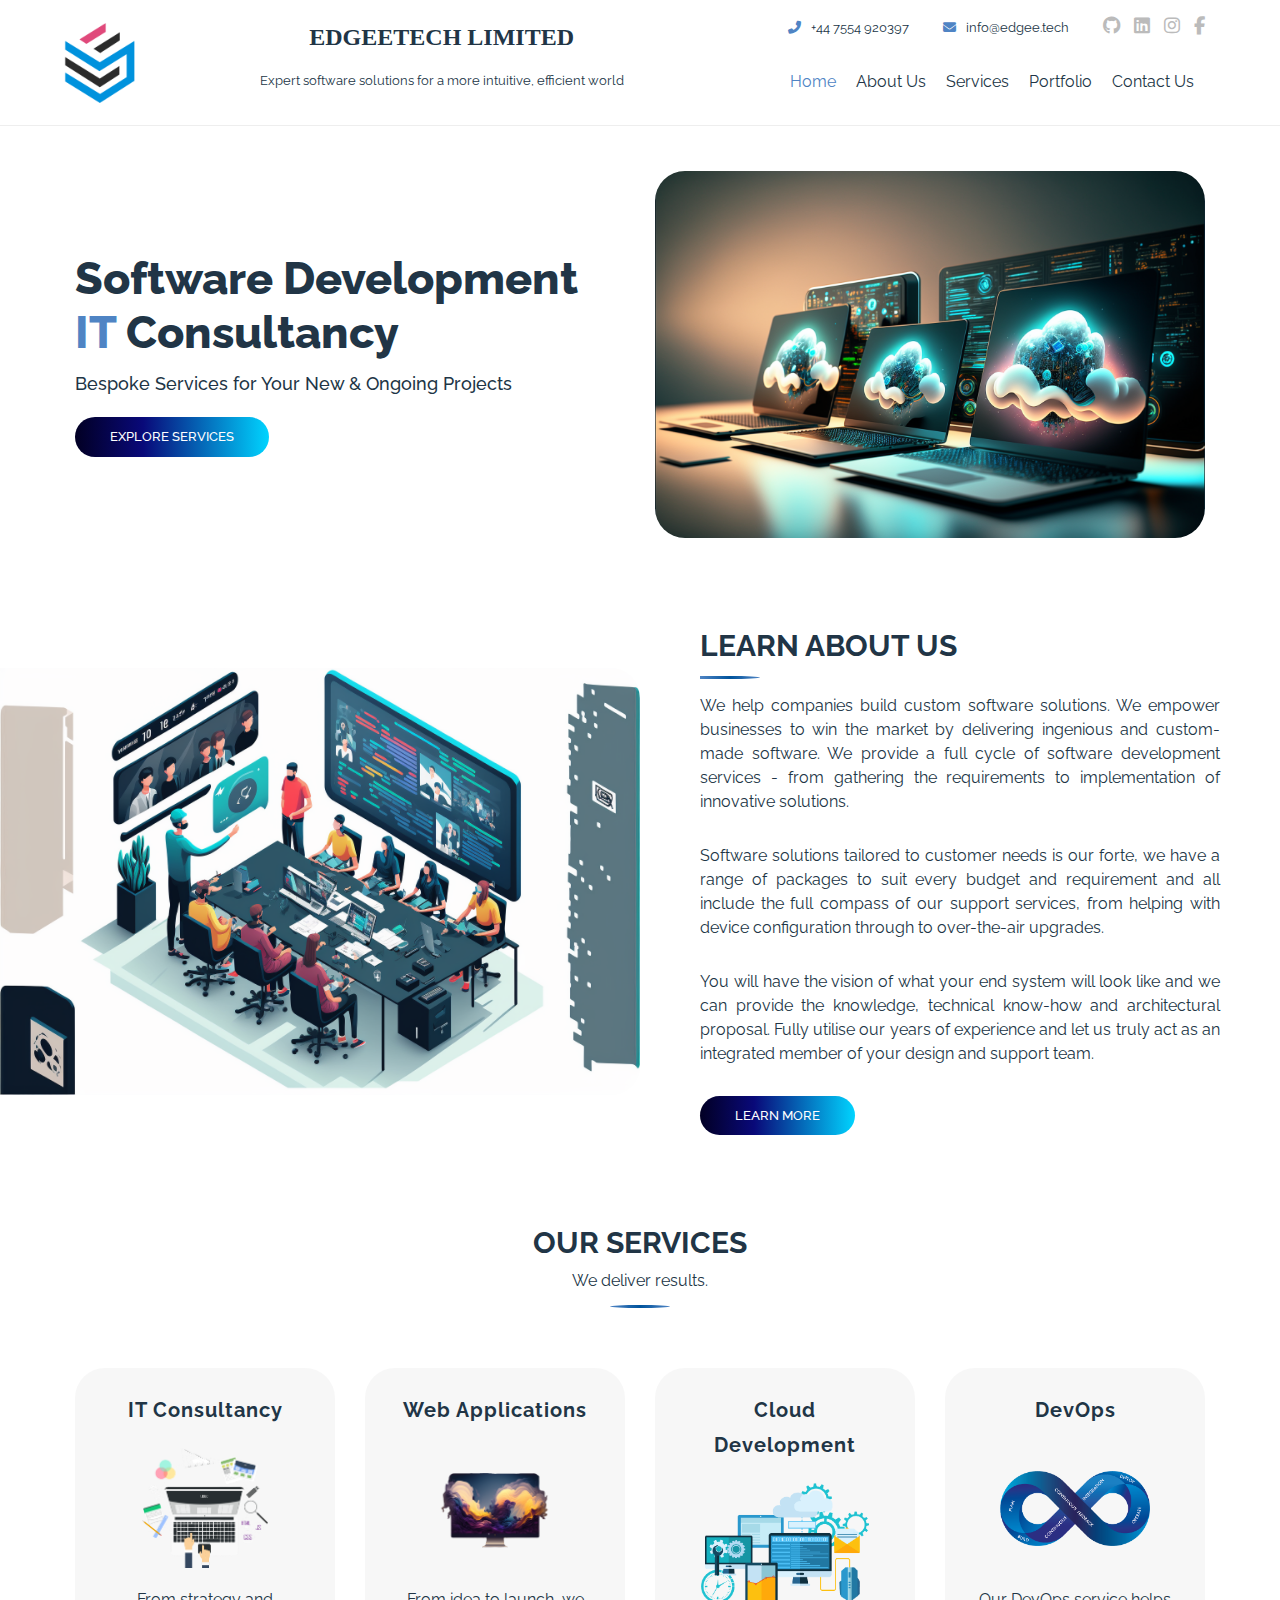
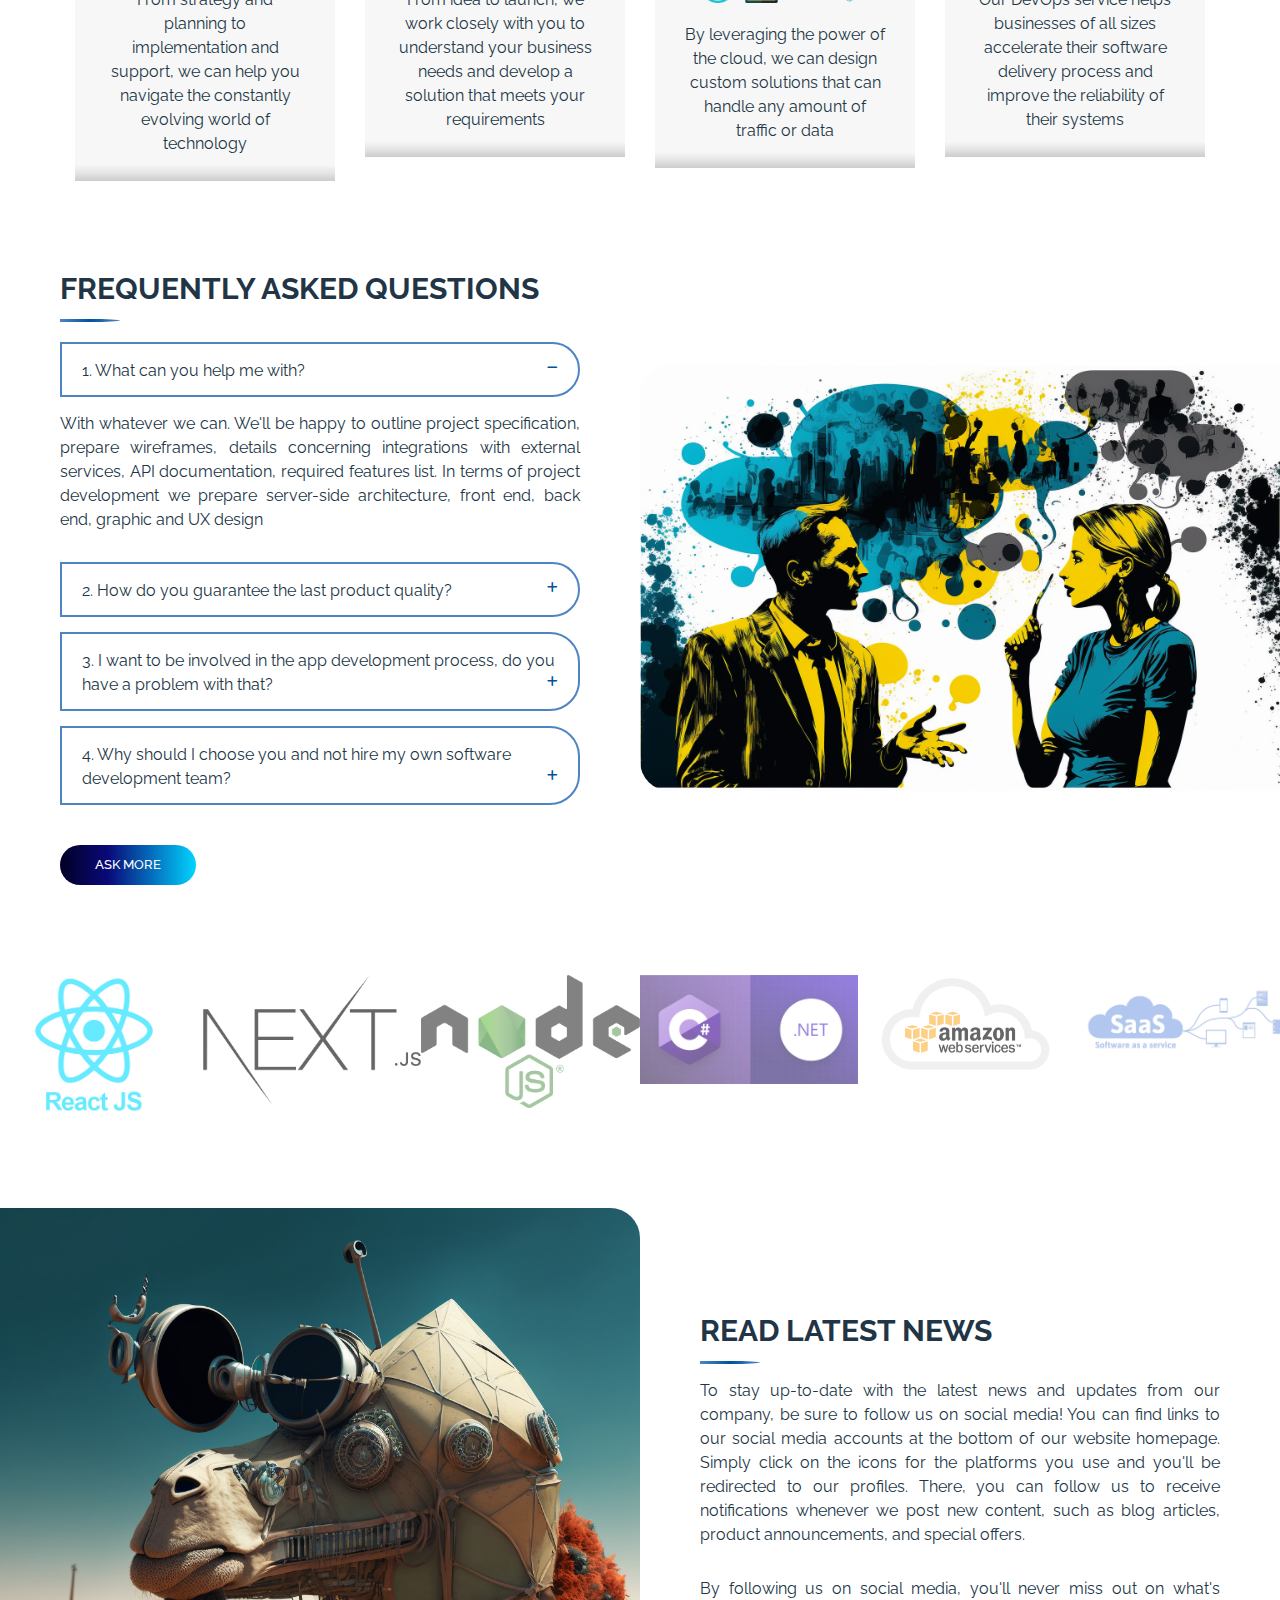
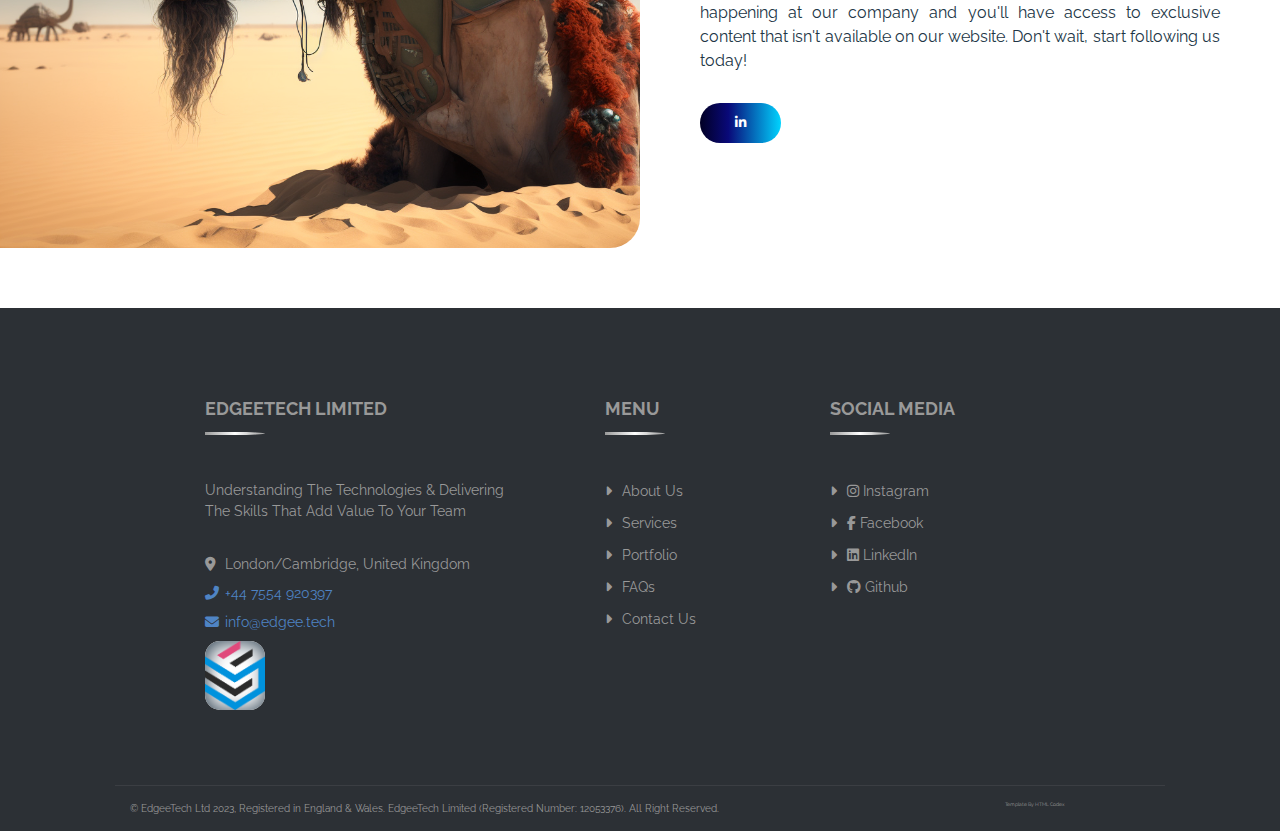
==== commit 7ce66573: "service details added" ====
--- a/public/index.html
+++ b/public/index.html
@@ -9,15 +9,15 @@
       content="EdgeeTech Softare, UK Based Software Consultancy Company With a Wide Variaty of Services"
     />
     <meta
-      content="EdgeeTech Limited is a software consultancy company founded by Ahmet Selcuk Ozyurt in 2019. The company provides expert guidance and services to clients looking to improve their software systems and infrastructure. With a team of highly skilled and experienced software professionals, EdgeeTech Limited helps clients navigate the complex world of software development, ensuring that their projects are delivered on time and to the highest quality standards. Whether you're looking to build a new software application from scratch or need help maintaining and updating an existing system, EdgeeTech Limited has the knowledge and expertise to help you succeed."
+      content="EdgeeTech Limited is a software consultancy company founded by Ahmet Selcuk Ozyurt in 2019. From IT strategy consulting and comprehensive technology roadmaps to the end-to-end development of scalable solutions, EdgeeTech Limited delivers a full-cycle software development services that adapt seamlessly to your project requirements and business needs. We deliver results."
       name="description"
     />
 
     <!-- Favicon -->
     <link href="favicon.ico" rel="icon" />
     <link rel="apple-touch-icon" sizes="180x180" href="/apple-touch-icon.png" />
-    <link rel="icon" type="image/png" sizes="32x32" href=favicon-32x32.png">
-    <link rel="icon" type="image/png" sizes="16x16" href=favicon-16x16.png">
+    <link rel="icon" type="image/png" sizes="32x32" href="favicon-32x32.png" />
+    <link rel="icon" type="image/png" sizes="16x16" href="favicon-16x16.png" />
     <link rel="mask-icon" href="/safari-pinned-tab.svg" color="#5bbad5" />
     <meta name="msapplication-TileColor" content="#54e3d0" />
     <meta name="theme-color" content="#ffffff" />
@@ -38,7 +38,6 @@
       rel="stylesheet"
     />
     <link href="lib/slick/slick.css" rel="stylesheet" />
-    <link href="libs/slick/slick-theme.css" rel="stylesheet" />
     <link href="lib/lightbox/css/lightbox.min.css" rel="stylesheet" />
 
     <!-- Template Stylesheet -->
@@ -628,7 +627,8 @@
                   >
                 </p>
                 <p>
-                  <a href="mailto:info@edgee.tech"
+                  <a
+                    href="&#109;a&#105;l&#116;&#111;:&#105;&#110;&#102;&#111;&#64;&#101;&#100;&#103;&#101;&#101;&#46;&#116;&#101;&#99;&#104;"
                     ><i class="fa fa-envelope"></i>info@edgee.tech</a
                   >
                 </p>
--- a/public/css/style.css
+++ b/public/css/style.css
@@ -1985,3 +1985,10 @@
 .grayscale {
   filter: grayscale(100%);
 }
+
+.mr-10 {
+  margin-right: 10px;
+}
+.ml-10 {
+  margin-left: 10px;
+}
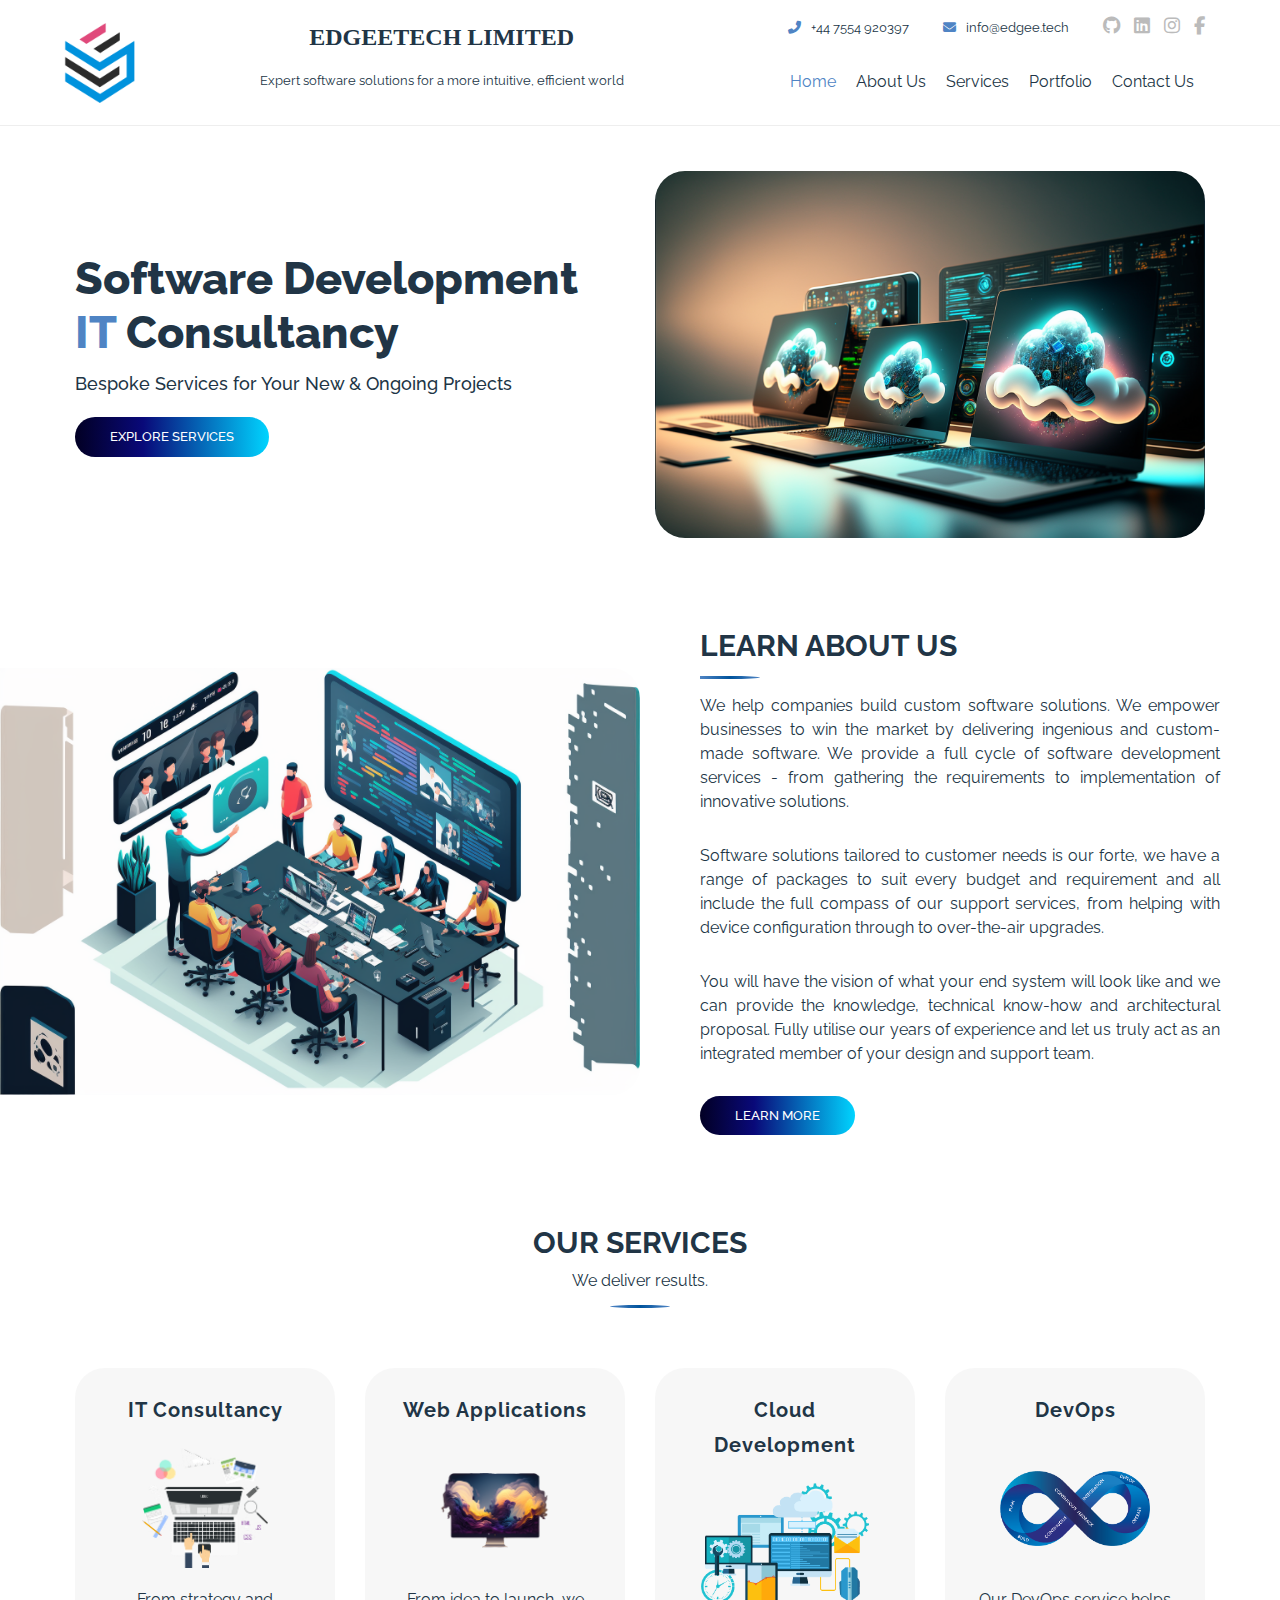
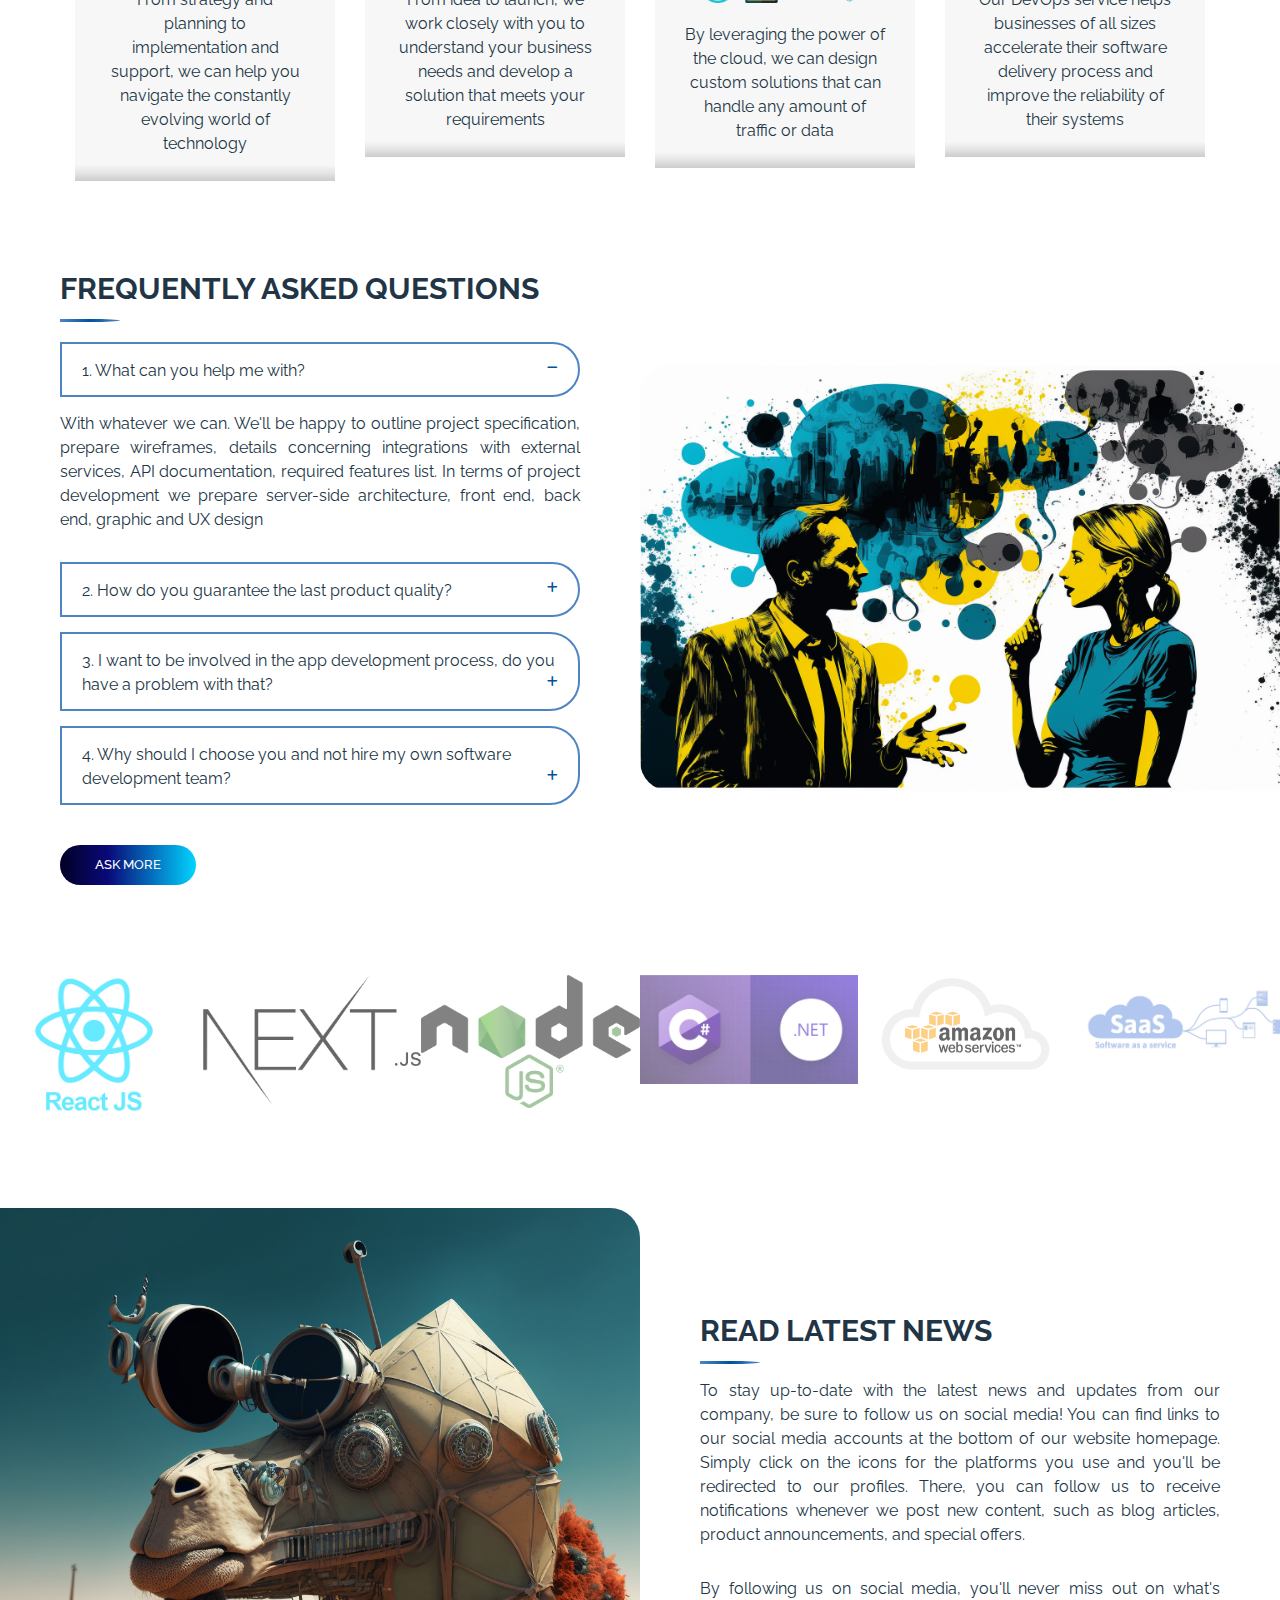
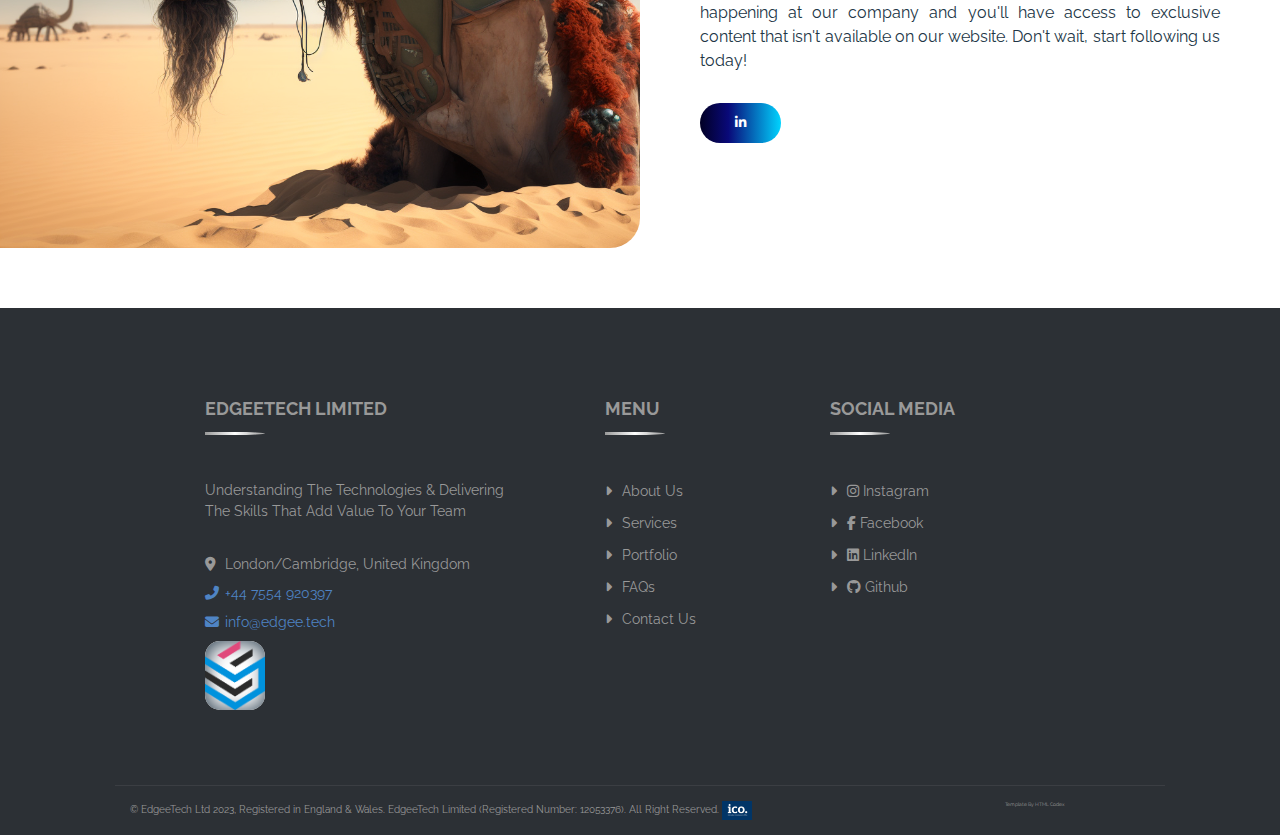
==== commit f761b66a: "added ico registration document and companies house link" ====
--- a/public/index.html
+++ b/public/index.html
@@ -681,9 +681,28 @@
           <div class="row">
             <div class="col-md-10">
               <p>
-                &copy; <a href="http://edgee.tech">EdgeeTech Ltd</a> 2023,
+                &copy;
+                <a href="https://www.edgeetech.co.uk">EdgeeTech Ltd</a> 2023,
                 Registered in England & Wales. EdgeeTech Limited (Registered
-                Number: 12053376). All Right Reserved.
+                Number:
+                <a
+                  href="https://find-and-update.company-information.service.gov.uk/company/12053376"
+                  >12053376</a
+                >). All Right Reserved.
+                <a
+                  data-toggle="tooltip"
+                  data-placement="top"
+                  data-delay="0"
+                  href="doc/edgeetech-ico-registration-certificate.pdf"
+                  target="_blank"
+                >
+                  <img
+                    title="EdgeeTech ICO Registration Certificate"
+                    src="img/logo-ico.png"
+                    alt="ico"
+                    style="width: 30px"
+                  />
+                </a>
               </p>
             </div>
             <div class="col-md-2">
